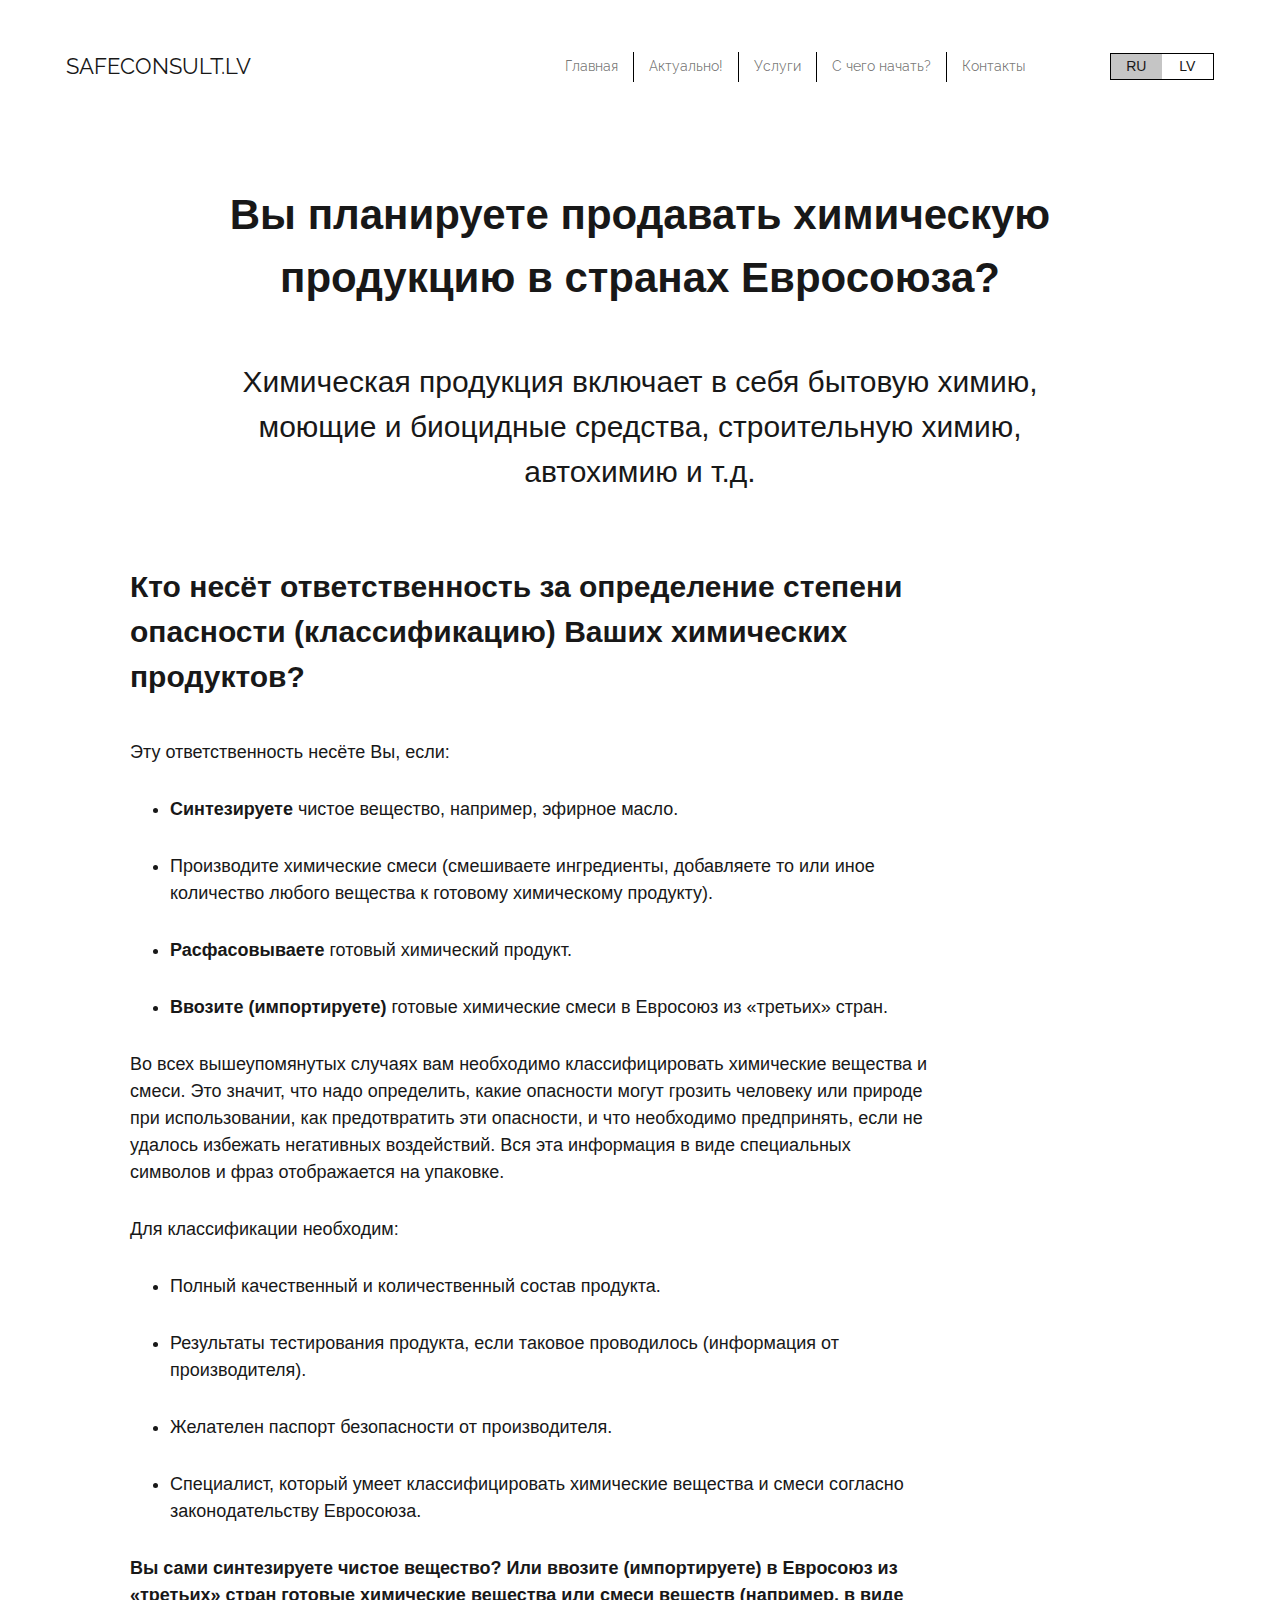
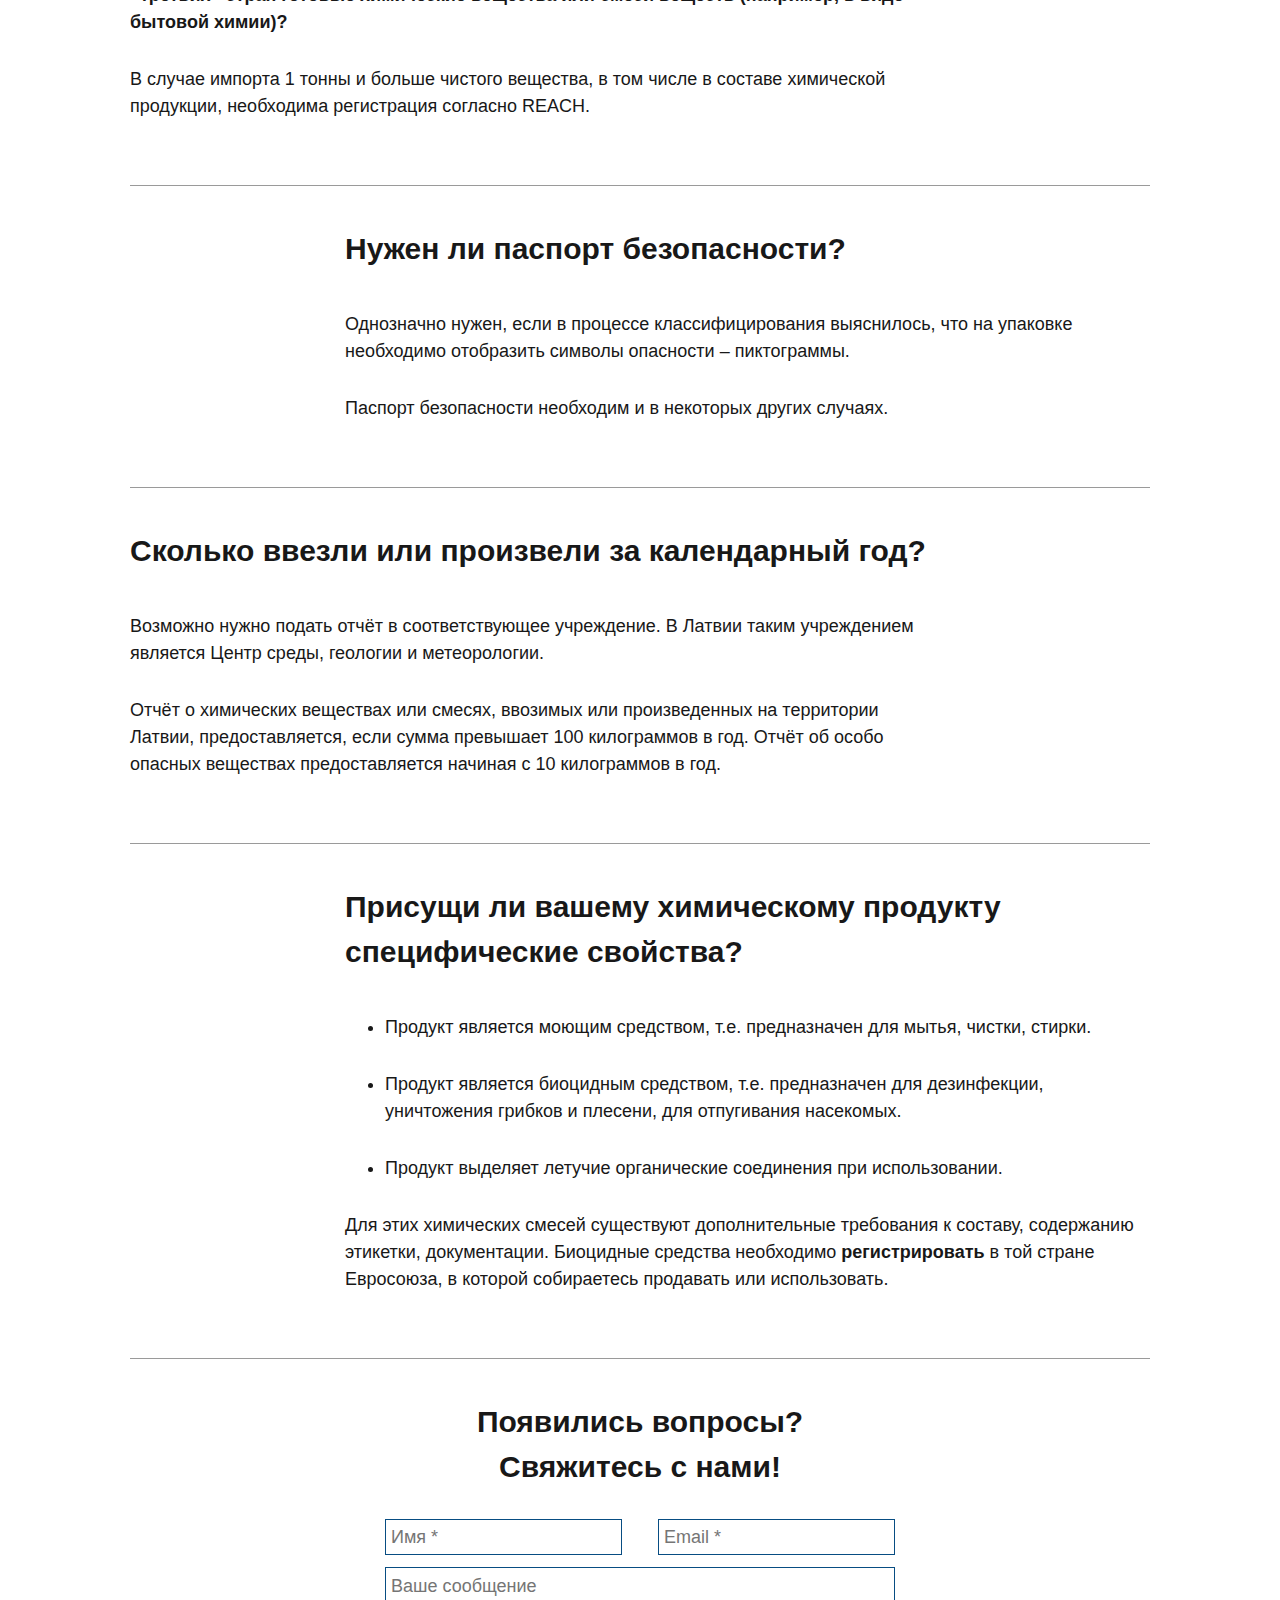
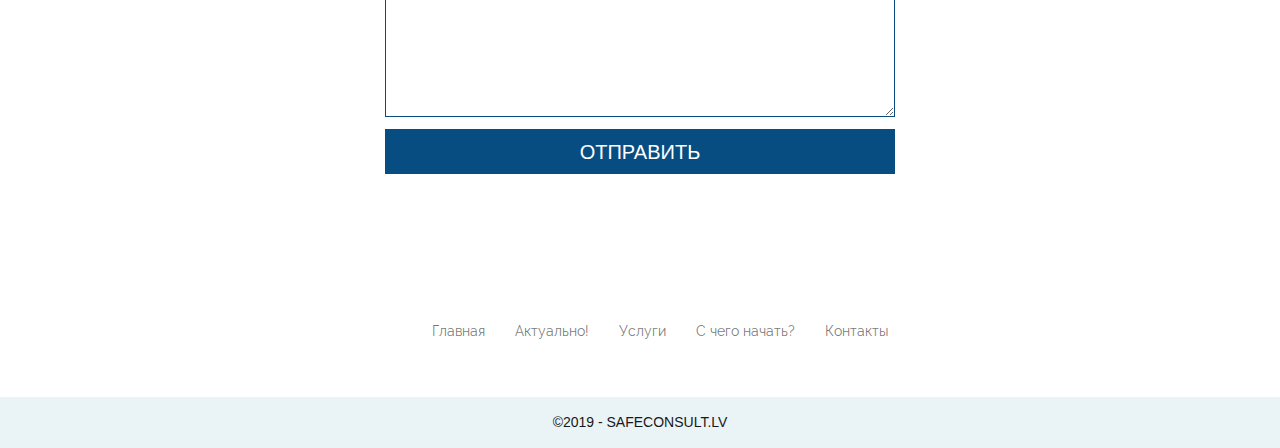
==== chem-ru.html @ 37a37902 "safeconsalt" ====
<!DOCTYPE html>
<html lang="en">
<head>
	<meta charset="UTF-8">
	<meta name="viewport" content="width=device-width, initial-scale=1.0">
	<meta http-equiv="X-UA-Compatible" content="ie=edge">
	<title>Sefeconsult</title>
	<link href="https://fonts.googleapis.com/css?family=Raleway:300,400,500,600,700&display=swap" rel="stylesheet">
<link rel="stylesheet" href="css/libs.min.css">
	<link rel="stylesheet" href="css/style.min.css">
</head>
<body>

<!-- -----------start header------------ -->
<header class="header">
	<div class="container-fluid">
		<div class="logo">
			<a href="main-RU.html">SAFECONSULT.LV</a>
		</div>
<div class="btn__menu">
	<div class="btn-row"></div>
	<div class="btn-row"></div>
	<div class="btn-row"></div>
</div>
		<div class="header__menu-wrapper">
			<nav class="menu" id="menu">
				<ul>
					<li>
						<a href="main-RU.html">Главная</a>
					</li>
					<li>
						<a href="info-ru.html">Актуально!</a>
					</li>
					<li>
						<a href="main-RU.html#services">Услуги</a>
					</li>
					<li class="sub-menu-item">
						<a>С чего начать?</a>
						<div class="sub-menu">
							<a href="cosmetics-ru.html">Косметическая продукция</a>
							<a href="chem-ru.html">Химическая продукция</a>
						</div>
					</li>
					<li>
						<a href="main-ru.html#contact">Контакты</a>
					</li>
				</ul>
			</nav>
			<div class="header__leng-switch">
				<div class="tabs">
					<div class="tab active">
						<a href="main-RU.html">
						<img src="img/russia.svg" alt="">
						<span>RU</span>


					</a>
				</div>
					<div class="tab">
						<a href="index.html">
							<img src="img/latvia.svg" alt="">
							<span>LV</span>
						
					</a>
				</div>
				</div>
			</div>
		</div>
	</div>
</header>
<!-- -----------end header------------ -->

<!-------------start info section------------- -->
<section class="cosmetics cosmetics--chem">
	<div class="wrapper">
	<h1>
		Вы планируете продавать химическую продукцию в странах Евросоюза?
	</h1>
	<div class="cosmetics__sub-title">	
	Химическая продукция включает в себя бытовую химию, моющие и биоцидные средства, строительную химию, автохимию и т.д.</div>
	<div class="cosmetics__item">
		<div class="cosmetics__item-content">
			<div class="cosmetics__item-title">
			Кто несёт ответственность за определение степени опасности (классификацию) Ваших химических продуктов?
		</div>
		<p>
			Эту ответственность несёте Вы, если:
		</p>
		<ul>
			<li><span>Синтезируете</span> чистое вещество, например, эфирное масло.</li>
			<li>Производите химические смеси (смешиваете ингредиенты, добавляете то или иное количество любого вещества к готовому химическому продукту).</li>
			<li><span>Расфасовываете</span> готовый химический продукт.</li>
			<li><span>Ввозите (импортируете)</span> готовые химические смеси в Евросоюз из «третьих» стран.</li>
		</ul>
		<p>	Во всех вышеупомянутых случаях вам необходимо классифицировать химические вещества и смеси. Это значит, что надо определить, какие опасности могут грозить человеку или природе при использовании, как предотвратить эти опасности, и что необходимо предпринять, если не удалось избежать негативных воздействий. Вся эта информация в виде специальных символов и фраз отображается на упаковке.</p>
		<p>Для классификации необходим:</p>
		<ul>
			<li>Полный качественный и количественный состав продукта.
</li>
			<li>Результаты тестирования продукта, если таковое проводилось (информация от производителя).
</li>
			<li>Желателен паспорт безопасности от производителя.</li>
			<li>Специалист, который умеет классифицировать химические вещества и смеси согласно законодательству Евросоюза.</li>
		</ul>
		<p>	<span>
		Вы сами синтезируете чистое вещество? Или ввозите (импортируете) в Евросоюз из «третьих» стран готовые химические вещества или смеси веществ (например, в виде бытовой химии)? 	
		</span></p>
		<p>В случае импорта 1 тонны и больше чистого вещества, в том числе в составе химической продукции, необходима регистрация согласно REACH.​</p>
		</div>
		<div class="cosmetics__img-wrapper">
			
		</div>
		
		
		
	</div>

	<div class="cosmetics__item">
		<div class="cosmetics__img-wrapper"></div>
		<div class="cosmetics__item-wrapper">
			<div class="cosmetics__item-title">
				Нужен ли паспорт безопасности?
			</div>
			<p>
				Однозначно нужен, если в процессе классифицирования выяснилось, что на упаковке необходимо отобразить символы опасности – пиктограммы.

 



​
			</p>
			<p>
				Паспорт безопасности необходим и в некоторых других случаях.
			</p>
			
		</div>
	</div>

	<div class="cosmetics__item">
			<div class="cosmetics__item-wrapper">
			<div class="cosmetics__item-title">
				Сколько ввезли или произвели за календарный год?
			</div>
			<p>	Возможно нужно подать отчёт в соответствующее учреждение. В Латвии таким учреждением является Центр среды, геологии и метеорологии.

 

</p>
			<p>Отчёт о химических веществах или смесях, ввозимых или произведенных на территории Латвии, предоставляется, если сумма превышает 100 килограммов в год. Отчёт об особо опасных веществах предоставляется начиная с 10 килограммов в год.</p>
		</div>
		<div class="cosmetics__img-wrapper"></div>
	</div>

	<div class="cosmetics__item">
		<div class="cosmetics__img-wrapper"></div>
		<div class="cosmetics__item-wrapper">
			<div class="cosmetics__item-title">
				Присущи ли вашему химическому продукту специфические свойства?
			</div>
			<ul>
				<li>
					Продукт является моющим средством, т.е. предназначен для мытья, чистки, стирки.

 



 


				</li>
				<li>Продукт является биоцидным средством, т.е. предназначен для дезинфекции, уничтожения грибков и плесени, для отпугивания насекомых.
					
				</li>
				<li>
					Продукт выделяет летучие органические соединения при использовании.
				</li>
				
			</ul>
			<p>
				Для этих химических смесей существуют дополнительные требования к составу, содержанию этикетки, документации. Биоцидные средства необходимо <span>регистрировать</span>  в той стране Евросоюза, в которой собираетесь продавать или использовать.
 


			</p>
			
		</div>
	</div>


	
</section>
<!-------------end info section------------- -->



<!----------------------start contact---------------------->
<section class="contact contact--info" id="contact">

	<div class="wrapper">
		<div class="contact__form">
			<div class="contact--info__title">
				Появились вопросы? 
Свяжитесь с нами!
			</div>
			<form action="">
				<div class="form__row">
					<input type="text" placeholder="Имя *">
					<input type="text" placeholder="Email *">
				</div>
				<textarea name="" id="" cols="30" rows="10" placeholder="Ваше сообщение"></textarea>
				<input type="submit" value="ОТПРАВИТЬ"> 
			</form>
		</div>
	</div>
</section>
<!----------------------end contact---------------------->



<!-- ------------------------start footer-------------------------------- -->
<footer class="footer">
	<nav class="menu">
				<ul>
					<li>
						<a href="main-RU.html">Главная</a>
					</li>
					<li>
						<a href="info-ru.html">Актуально!</a>
					</li>
					<li>
						<a href="main-RU.html#services">Услуги</a>
					</li>
					<li>
						<a>С чего начать?</a>
						<div class="sub-menu">
							<a href="cosmetics.html">Косметическая продукция</a>
							<a href="chem.html">Химическая продукция</a>
						</div>
						
					</li>
					<li>
						<a href="main-RU.html#contact">Контакты</a>
					</li>
				</ul>
			</nav>
</footer>
<!------------------------end footer-------------------------------- -->

<div class="copy">
	©2019 - SAFECONSULT.LV
</div>

	<script src="https://ajax.googleapis.com/ajax/libs/jquery/3.4.1/jquery.min.js"></script>
	<script src="js/libs.min.js"></script>
	<script src="js/main.js"></script>
</body>
</html>
---- css/libs.min.css ----
/*!
 * Bootstrap Grid v4.1.3 (https://getbootstrap.com/)
 * Copyright 2011-2018 The Bootstrap Authors
 * Copyright 2011-2018 Twitter, Inc.
 * Licensed under MIT (https://github.com/twbs/bootstrap/blob/master/LICENSE)
 */@-ms-viewport{width:device-width}html{-webkit-box-sizing:border-box;box-sizing:border-box;-ms-overflow-style:scrollbar}*,*::before,*::after{-webkit-box-sizing:inherit;box-sizing:inherit}.container{width:100%;padding-right:15px;padding-left:15px;margin-right:auto;margin-left:auto}@media (min-width: 576px){.container{max-width:540px}}@media (min-width: 768px){.container{max-width:720px}}@media (min-width: 992px){.container{max-width:960px}}@media (min-width: 1200px){.container{max-width:1140px}}.container-fluid{width:100%;padding-right:15px;padding-left:15px;margin-right:auto;margin-left:auto}.row{display:-ms-flexbox;display:-webkit-box;display:flex;-ms-flex-wrap:wrap;flex-wrap:wrap;margin-right:-15px;margin-left:-15px}.no-gutters{margin-right:0;margin-left:0}.no-gutters>.col,.no-gutters>[class*="col-"]{padding-right:0;padding-left:0}.col-1,.col-2,.col-3,.col-4,.col-5,.col-6,.col-7,.col-8,.col-9,.col-10,.col-11,.col-12,.col,.col-auto,.col-sm-1,.col-sm-2,.col-sm-3,.col-sm-4,.col-sm-5,.col-sm-6,.col-sm-7,.col-sm-8,.col-sm-9,.col-sm-10,.col-sm-11,.col-sm-12,.col-sm,.col-sm-auto,.col-md-1,.col-md-2,.col-md-3,.col-md-4,.col-md-5,.col-md-6,.col-md-7,.col-md-8,.col-md-9,.col-md-10,.col-md-11,.col-md-12,.col-md,.col-md-auto,.col-lg-1,.col-lg-2,.col-lg-3,.col-lg-4,.col-lg-5,.col-lg-6,.col-lg-7,.col-lg-8,.col-lg-9,.col-lg-10,.col-lg-11,.col-lg-12,.col-lg,.col-lg-auto,.col-xl-1,.col-xl-2,.col-xl-3,.col-xl-4,.col-xl-5,.col-xl-6,.col-xl-7,.col-xl-8,.col-xl-9,.col-xl-10,.col-xl-11,.col-xl-12,.col-xl,.col-xl-auto{position:relative;width:100%;min-height:1px;padding-right:15px;padding-left:15px}.col{-ms-flex-preferred-size:0;flex-basis:0;-ms-flex-positive:1;-webkit-box-flex:1;flex-grow:1;max-width:100%}.col-auto{-ms-flex:0 0 auto;-webkit-box-flex:0;flex:0 0 auto;width:auto;max-width:none}.col-1{-ms-flex:0 0 8.333333%;-webkit-box-flex:0;flex:0 0 8.333333%;max-width:8.333333%}.col-2{-ms-flex:0 0 16.666667%;-webkit-box-flex:0;flex:0 0 16.666667%;max-width:16.666667%}.col-3{-ms-flex:0 0 25%;-webkit-box-flex:0;flex:0 0 25%;max-width:25%}.col-4{-ms-flex:0 0 33.333333%;-webkit-box-flex:0;flex:0 0 33.333333%;max-width:33.333333%}.col-5{-ms-flex:0 0 41.666667%;-webkit-box-flex:0;flex:0 0 41.666667%;max-width:41.666667%}.col-6{-ms-flex:0 0 50%;-webkit-box-flex:0;flex:0 0 50%;max-width:50%}.col-7{-ms-flex:0 0 58.333333%;-webkit-box-flex:0;flex:0 0 58.333333%;max-width:58.333333%}.col-8{-ms-flex:0 0 66.666667%;-webkit-box-flex:0;flex:0 0 66.666667%;max-width:66.666667%}.col-9{-ms-flex:0 0 75%;-webkit-box-flex:0;flex:0 0 75%;max-width:75%}.col-10{-ms-flex:0 0 83.333333%;-webkit-box-flex:0;flex:0 0 83.333333%;max-width:83.333333%}.col-11{-ms-flex:0 0 91.666667%;-webkit-box-flex:0;flex:0 0 91.666667%;max-width:91.666667%}.col-12{-ms-flex:0 0 100%;-webkit-box-flex:0;flex:0 0 100%;max-width:100%}.order-first{-ms-flex-order:-1;-webkit-box-ordinal-group:0;order:-1}.order-last{-ms-flex-order:13;-webkit-box-ordinal-group:14;order:13}.order-0{-ms-flex-order:0;-webkit-box-ordinal-group:1;order:0}.order-1{-ms-flex-order:1;-webkit-box-ordinal-group:2;order:1}.order-2{-ms-flex-order:2;-webkit-box-ordinal-group:3;order:2}.order-3{-ms-flex-order:3;-webkit-box-ordinal-group:4;order:3}.order-4{-ms-flex-order:4;-webkit-box-ordinal-group:5;order:4}.order-5{-ms-flex-order:5;-webkit-box-ordinal-group:6;order:5}.order-6{-ms-flex-order:6;-webkit-box-ordinal-group:7;order:6}.order-7{-ms-flex-order:7;-webkit-box-ordinal-group:8;order:7}.order-8{-ms-flex-order:8;-webkit-box-ordinal-group:9;order:8}.order-9{-ms-flex-order:9;-webkit-box-ordinal-group:10;order:9}.order-10{-ms-flex-order:10;-webkit-box-ordinal-group:11;order:10}.order-11{-ms-flex-order:11;-webkit-box-ordinal-group:12;order:11}.order-12{-ms-flex-order:12;-webkit-box-ordinal-group:13;order:12}.offset-1{margin-left:8.333333%}.offset-2{margin-left:16.666667%}.offset-3{margin-left:25%}.offset-4{margin-left:33.333333%}.offset-5{margin-left:41.666667%}.offset-6{margin-left:50%}.offset-7{margin-left:58.333333%}.offset-8{margin-left:66.666667%}.offset-9{margin-left:75%}.offset-10{margin-left:83.333333%}.offset-11{margin-left:91.666667%}@media (min-width: 576px){.col-sm{-ms-flex-preferred-size:0;flex-basis:0;-ms-flex-positive:1;-webkit-box-flex:1;flex-grow:1;max-width:100%}.col-sm-auto{-ms-flex:0 0 auto;-webkit-box-flex:0;flex:0 0 auto;width:auto;max-width:none}.col-sm-1{-ms-flex:0 0 8.333333%;-webkit-box-flex:0;flex:0 0 8.333333%;max-width:8.333333%}.col-sm-2{-ms-flex:0 0 16.666667%;-webkit-box-flex:0;flex:0 0 16.666667%;max-width:16.666667%}.col-sm-3{-ms-flex:0 0 25%;-webkit-box-flex:0;flex:0 0 25%;max-width:25%}.col-sm-4{-ms-flex:0 0 33.333333%;-webkit-box-flex:0;flex:0 0 33.333333%;max-width:33.333333%}.col-sm-5{-ms-flex:0 0 41.666667%;-webkit-box-flex:0;flex:0 0 41.666667%;max-width:41.666667%}.col-sm-6{-ms-flex:0 0 50%;-webkit-box-flex:0;flex:0 0 50%;max-width:50%}.col-sm-7{-ms-flex:0 0 58.333333%;-webkit-box-flex:0;flex:0 0 58.333333%;max-width:58.333333%}.col-sm-8{-ms-flex:0 0 66.666667%;-webkit-box-flex:0;flex:0 0 66.666667%;max-width:66.666667%}.col-sm-9{-ms-flex:0 0 75%;-webkit-box-flex:0;flex:0 0 75%;max-width:75%}.col-sm-10{-ms-flex:0 0 83.333333%;-webkit-box-flex:0;flex:0 0 83.333333%;max-width:83.333333%}.col-sm-11{-ms-flex:0 0 91.666667%;-webkit-box-flex:0;flex:0 0 91.666667%;max-width:91.666667%}.col-sm-12{-ms-flex:0 0 100%;-webkit-box-flex:0;flex:0 0 100%;max-width:100%}.order-sm-first{-ms-flex-order:-1;-webkit-box-ordinal-group:0;order:-1}.order-sm-last{-ms-flex-order:13;-webkit-box-ordinal-group:14;order:13}.order-sm-0{-ms-flex-order:0;-webkit-box-ordinal-group:1;order:0}.order-sm-1{-ms-flex-order:1;-webkit-box-ordinal-group:2;order:1}.order-sm-2{-ms-flex-order:2;-webkit-box-ordinal-group:3;order:2}.order-sm-3{-ms-flex-order:3;-webkit-box-ordinal-group:4;order:3}.order-sm-4{-ms-flex-order:4;-webkit-box-ordinal-group:5;order:4}.order-sm-5{-ms-flex-order:5;-webkit-box-ordinal-group:6;order:5}.order-sm-6{-ms-flex-order:6;-webkit-box-ordinal-group:7;order:6}.order-sm-7{-ms-flex-order:7;-webkit-box-ordinal-group:8;order:7}.order-sm-8{-ms-flex-order:8;-webkit-box-ordinal-group:9;order:8}.order-sm-9{-ms-flex-order:9;-webkit-box-ordinal-group:10;order:9}.order-sm-10{-ms-flex-order:10;-webkit-box-ordinal-group:11;order:10}.order-sm-11{-ms-flex-order:11;-webkit-box-ordinal-group:12;order:11}.order-sm-12{-ms-flex-order:12;-webkit-box-ordinal-group:13;order:12}.offset-sm-0{margin-left:0}.offset-sm-1{margin-left:8.333333%}.offset-sm-2{margin-left:16.666667%}.offset-sm-3{margin-left:25%}.offset-sm-4{margin-left:33.333333%}.offset-sm-5{margin-left:41.666667%}.offset-sm-6{margin-left:50%}.offset-sm-7{margin-left:58.333333%}.offset-sm-8{margin-left:66.666667%}.offset-sm-9{margin-left:75%}.offset-sm-10{margin-left:83.333333%}.offset-sm-11{margin-left:91.666667%}}@media (min-width: 768px){.col-md{-ms-flex-preferred-size:0;flex-basis:0;-ms-flex-positive:1;-webkit-box-flex:1;flex-grow:1;max-width:100%}.col-md-auto{-ms-flex:0 0 auto;-webkit-box-flex:0;flex:0 0 auto;width:auto;max-width:none}.col-md-1{-ms-flex:0 0 8.333333%;-webkit-box-flex:0;flex:0 0 8.333333%;max-width:8.333333%}.col-md-2{-ms-flex:0 0 16.666667%;-webkit-box-flex:0;flex:0 0 16.666667%;max-width:16.666667%}.col-md-3{-ms-flex:0 0 25%;-webkit-box-flex:0;flex:0 0 25%;max-width:25%}.col-md-4{-ms-flex:0 0 33.333333%;-webkit-box-flex:0;flex:0 0 33.333333%;max-width:33.333333%}.col-md-5{-ms-flex:0 0 41.666667%;-webkit-box-flex:0;flex:0 0 41.666667%;max-width:41.666667%}.col-md-6{-ms-flex:0 0 50%;-webkit-box-flex:0;flex:0 0 50%;max-width:50%}.col-md-7{-ms-flex:0 0 58.333333%;-webkit-box-flex:0;flex:0 0 58.333333%;max-width:58.333333%}.col-md-8{-ms-flex:0 0 66.666667%;-webkit-box-flex:0;flex:0 0 66.666667%;max-width:66.666667%}.col-md-9{-ms-flex:0 0 75%;-webkit-box-flex:0;flex:0 0 75%;max-width:75%}.col-md-10{-ms-flex:0 0 83.333333%;-webkit-box-flex:0;flex:0 0 83.333333%;max-width:83.333333%}.col-md-11{-ms-flex:0 0 91.666667%;-webkit-box-flex:0;flex:0 0 91.666667%;max-width:91.666667%}.col-md-12{-ms-flex:0 0 100%;-webkit-box-flex:0;flex:0 0 100%;max-width:100%}.order-md-first{-ms-flex-order:-1;-webkit-box-ordinal-group:0;order:-1}.order-md-last{-ms-flex-order:13;-webkit-box-ordinal-group:14;order:13}.order-md-0{-ms-flex-order:0;-webkit-box-ordinal-group:1;order:0}.order-md-1{-ms-flex-order:1;-webkit-box-ordinal-group:2;order:1}.order-md-2{-ms-flex-order:2;-webkit-box-ordinal-group:3;order:2}.order-md-3{-ms-flex-order:3;-webkit-box-ordinal-group:4;order:3}.order-md-4{-ms-flex-order:4;-webkit-box-ordinal-group:5;order:4}.order-md-5{-ms-flex-order:5;-webkit-box-ordinal-group:6;order:5}.order-md-6{-ms-flex-order:6;-webkit-box-ordinal-group:7;order:6}.order-md-7{-ms-flex-order:7;-webkit-box-ordinal-group:8;order:7}.order-md-8{-ms-flex-order:8;-webkit-box-ordinal-group:9;order:8}.order-md-9{-ms-flex-order:9;-webkit-box-ordinal-group:10;order:9}.order-md-10{-ms-flex-order:10;-webkit-box-ordinal-group:11;order:10}.order-md-11{-ms-flex-order:11;-webkit-box-ordinal-group:12;order:11}.order-md-12{-ms-flex-order:12;-webkit-box-ordinal-group:13;order:12}.offset-md-0{margin-left:0}.offset-md-1{margin-left:8.333333%}.offset-md-2{margin-left:16.666667%}.offset-md-3{margin-left:25%}.offset-md-4{margin-left:33.333333%}.offset-md-5{margin-left:41.666667%}.offset-md-6{margin-left:50%}.offset-md-7{margin-left:58.333333%}.offset-md-8{margin-left:66.666667%}.offset-md-9{margin-left:75%}.offset-md-10{margin-left:83.333333%}.offset-md-11{margin-left:91.666667%}}@media (min-width: 992px){.col-lg{-ms-flex-preferred-size:0;flex-basis:0;-ms-flex-positive:1;-webkit-box-flex:1;flex-grow:1;max-width:100%}.col-lg-auto{-ms-flex:0 0 auto;-webkit-box-flex:0;flex:0 0 auto;width:auto;max-width:none}.col-lg-1{-ms-flex:0 0 8.333333%;-webkit-box-flex:0;flex:0 0 8.333333%;max-width:8.333333%}.col-lg-2{-ms-flex:0 0 16.666667%;-webkit-box-flex:0;flex:0 0 16.666667%;max-width:16.666667%}.col-lg-3{-ms-flex:0 0 25%;-webkit-box-flex:0;flex:0 0 25%;max-width:25%}.col-lg-4{-ms-flex:0 0 33.333333%;-webkit-box-flex:0;flex:0 0 33.333333%;max-width:33.333333%}.col-lg-5{-ms-flex:0 0 41.666667%;-webkit-box-flex:0;flex:0 0 41.666667%;max-width:41.666667%}.col-lg-6{-ms-flex:0 0 50%;-webkit-box-flex:0;flex:0 0 50%;max-width:50%}.col-lg-7{-ms-flex:0 0 58.333333%;-webkit-box-flex:0;flex:0 0 58.333333%;max-width:58.333333%}.col-lg-8{-ms-flex:0 0 66.666667%;-webkit-box-flex:0;flex:0 0 66.666667%;max-width:66.666667%}.col-lg-9{-ms-flex:0 0 75%;-webkit-box-flex:0;flex:0 0 75%;max-width:75%}.col-lg-10{-ms-flex:0 0 83.333333%;-webkit-box-flex:0;flex:0 0 83.333333%;max-width:83.333333%}.col-lg-11{-ms-flex:0 0 91.666667%;-webkit-box-flex:0;flex:0 0 91.666667%;max-width:91.666667%}.col-lg-12{-ms-flex:0 0 100%;-webkit-box-flex:0;flex:0 0 100%;max-width:100%}.order-lg-first{-ms-flex-order:-1;-webkit-box-ordinal-group:0;order:-1}.order-lg-last{-ms-flex-order:13;-webkit-box-ordinal-group:14;order:13}.order-lg-0{-ms-flex-order:0;-webkit-box-ordinal-group:1;order:0}.order-lg-1{-ms-flex-order:1;-webkit-box-ordinal-group:2;order:1}.order-lg-2{-ms-flex-order:2;-webkit-box-ordinal-group:3;order:2}.order-lg-3{-ms-flex-order:3;-webkit-box-ordinal-group:4;order:3}.order-lg-4{-ms-flex-order:4;-webkit-box-ordinal-group:5;order:4}.order-lg-5{-ms-flex-order:5;-webkit-box-ordinal-group:6;order:5}.order-lg-6{-ms-flex-order:6;-webkit-box-ordinal-group:7;order:6}.order-lg-7{-ms-flex-order:7;-webkit-box-ordinal-group:8;order:7}.order-lg-8{-ms-flex-order:8;-webkit-box-ordinal-group:9;order:8}.order-lg-9{-ms-flex-order:9;-webkit-box-ordinal-group:10;order:9}.order-lg-10{-ms-flex-order:10;-webkit-box-ordinal-group:11;order:10}.order-lg-11{-ms-flex-order:11;-webkit-box-ordinal-group:12;order:11}.order-lg-12{-ms-flex-order:12;-webkit-box-ordinal-group:13;order:12}.offset-lg-0{margin-left:0}.offset-lg-1{margin-left:8.333333%}.offset-lg-2{margin-left:16.666667%}.offset-lg-3{margin-left:25%}.offset-lg-4{margin-left:33.333333%}.offset-lg-5{margin-left:41.666667%}.offset-lg-6{margin-left:50%}.offset-lg-7{margin-left:58.333333%}.offset-lg-8{margin-left:66.666667%}.offset-lg-9{margin-left:75%}.offset-lg-10{margin-left:83.333333%}.offset-lg-11{margin-left:91.666667%}}@media (min-width: 1200px){.col-xl{-ms-flex-preferred-size:0;flex-basis:0;-ms-flex-positive:1;-webkit-box-flex:1;flex-grow:1;max-width:100%}.col-xl-auto{-ms-flex:0 0 auto;-webkit-box-flex:0;flex:0 0 auto;width:auto;max-width:none}.col-xl-1{-ms-flex:0 0 8.333333%;-webkit-box-flex:0;flex:0 0 8.333333%;max-width:8.333333%}.col-xl-2{-ms-flex:0 0 16.666667%;-webkit-box-flex:0;flex:0 0 16.666667%;max-width:16.666667%}.col-xl-3{-ms-flex:0 0 25%;-webkit-box-flex:0;flex:0 0 25%;max-width:25%}.col-xl-4{-ms-flex:0 0 33.333333%;-webkit-box-flex:0;flex:0 0 33.333333%;max-width:33.333333%}.col-xl-5{-ms-flex:0 0 41.666667%;-webkit-box-flex:0;flex:0 0 41.666667%;max-width:41.666667%}.col-xl-6{-ms-flex:0 0 50%;-webkit-box-flex:0;flex:0 0 50%;max-width:50%}.col-xl-7{-ms-flex:0 0 58.333333%;-webkit-box-flex:0;flex:0 0 58.333333%;max-width:58.333333%}.col-xl-8{-ms-flex:0 0 66.666667%;-webkit-box-flex:0;flex:0 0 66.666667%;max-width:66.666667%}.col-xl-9{-ms-flex:0 0 75%;-webkit-box-flex:0;flex:0 0 75%;max-width:75%}.col-xl-10{-ms-flex:0 0 83.333333%;-webkit-box-flex:0;flex:0 0 83.333333%;max-width:83.333333%}.col-xl-11{-ms-flex:0 0 91.666667%;-webkit-box-flex:0;flex:0 0 91.666667%;max-width:91.666667%}.col-xl-12{-ms-flex:0 0 100%;-webkit-box-flex:0;flex:0 0 100%;max-width:100%}.order-xl-first{-ms-flex-order:-1;-webkit-box-ordinal-group:0;order:-1}.order-xl-last{-ms-flex-order:13;-webkit-box-ordinal-group:14;order:13}.order-xl-0{-ms-flex-order:0;-webkit-box-ordinal-group:1;order:0}.order-xl-1{-ms-flex-order:1;-webkit-box-ordinal-group:2;order:1}.order-xl-2{-ms-flex-order:2;-webkit-box-ordinal-group:3;order:2}.order-xl-3{-ms-flex-order:3;-webkit-box-ordinal-group:4;order:3}.order-xl-4{-ms-flex-order:4;-webkit-box-ordinal-group:5;order:4}.order-xl-5{-ms-flex-order:5;-webkit-box-ordinal-group:6;order:5}.order-xl-6{-ms-flex-order:6;-webkit-box-ordinal-group:7;order:6}.order-xl-7{-ms-flex-order:7;-webkit-box-ordinal-group:8;order:7}.order-xl-8{-ms-flex-order:8;-webkit-box-ordinal-group:9;order:8}.order-xl-9{-ms-flex-order:9;-webkit-box-ordinal-group:10;order:9}.order-xl-10{-ms-flex-order:10;-webkit-box-ordinal-group:11;order:10}.order-xl-11{-ms-flex-order:11;-webkit-box-ordinal-group:12;order:11}.order-xl-12{-ms-flex-order:12;-webkit-box-ordinal-group:13;order:12}.offset-xl-0{margin-left:0}.offset-xl-1{margin-left:8.333333%}.offset-xl-2{margin-left:16.666667%}.offset-xl-3{margin-left:25%}.offset-xl-4{margin-left:33.333333%}.offset-xl-5{margin-left:41.666667%}.offset-xl-6{margin-left:50%}.offset-xl-7{margin-left:58.333333%}.offset-xl-8{margin-left:66.666667%}.offset-xl-9{margin-left:75%}.offset-xl-10{margin-left:83.333333%}.offset-xl-11{margin-left:91.666667%}}.d-none{display:none !important}.d-inline{display:inline !important}.d-inline-block{display:inline-block !important}.d-block{display:block !important}.d-table{display:table !important}.d-table-row{display:table-row !important}.d-table-cell{display:table-cell !important}.d-flex{display:-ms-flexbox !important;display:-webkit-box !important;display:flex !important}.d-inline-flex{display:-ms-inline-flexbox !important;display:-webkit-inline-box !important;display:inline-flex !important}@media (min-width: 576px){.d-sm-none{display:none !important}.d-sm-inline{display:inline !important}.d-sm-inline-block{display:inline-block !important}.d-sm-block{display:block !important}.d-sm-table{display:table !important}.d-sm-table-row{display:table-row !important}.d-sm-table-cell{display:table-cell !important}.d-sm-flex{display:-ms-flexbox !important;display:-webkit-box !important;display:flex !important}.d-sm-inline-flex{display:-ms-inline-flexbox !important;display:-webkit-inline-box !important;display:inline-flex !important}}@media (min-width: 768px){.d-md-none{display:none !important}.d-md-inline{display:inline !important}.d-md-inline-block{display:inline-block !important}.d-md-block{display:block !important}.d-md-table{display:table !important}.d-md-table-row{display:table-row !important}.d-md-table-cell{display:table-cell !important}.d-md-flex{display:-ms-flexbox !important;display:-webkit-box !important;display:flex !important}.d-md-inline-flex{display:-ms-inline-flexbox !important;display:-webkit-inline-box !important;display:inline-flex !important}}@media (min-width: 992px){.d-lg-none{display:none !important}.d-lg-inline{display:inline !important}.d-lg-inline-block{display:inline-block !important}.d-lg-block{display:block !important}.d-lg-table{display:table !important}.d-lg-table-row{display:table-row !important}.d-lg-table-cell{display:table-cell !important}.d-lg-flex{display:-ms-flexbox !important;display:-webkit-box !important;display:flex !important}.d-lg-inline-flex{display:-ms-inline-flexbox !important;display:-webkit-inline-box !important;display:inline-flex !important}}@media (min-width: 1200px){.d-xl-none{display:none !important}.d-xl-inline{display:inline !important}.d-xl-inline-block{display:inline-block !important}.d-xl-block{display:block !important}.d-xl-table{display:table !important}.d-xl-table-row{display:table-row !important}.d-xl-table-cell{display:table-cell !important}.d-xl-flex{display:-ms-flexbox !important;display:-webkit-box !important;display:flex !important}.d-xl-inline-flex{display:-ms-inline-flexbox !important;display:-webkit-inline-box !important;display:inline-flex !important}}@media print{.d-print-none{display:none !important}.d-print-inline{display:inline !important}.d-print-inline-block{display:inline-block !important}.d-print-block{display:block !important}.d-print-table{display:table !important}.d-print-table-row{display:table-row !important}.d-print-table-cell{display:table-cell !important}.d-print-flex{display:-ms-flexbox !important;display:-webkit-box !important;display:flex !important}.d-print-inline-flex{display:-ms-inline-flexbox !important;display:-webkit-inline-box !important;display:inline-flex !important}}.flex-row{-ms-flex-direction:row !important;-webkit-box-orient:horizontal !important;-webkit-box-direction:normal !important;flex-direction:row !important}.flex-column{-ms-flex-direction:column !important;-webkit-box-orient:vertical !important;-webkit-box-direction:normal !important;flex-direction:column !important}.flex-row-reverse{-ms-flex-direction:row-reverse !important;-webkit-box-orient:horizontal !important;-webkit-box-direction:reverse !important;flex-direction:row-reverse !important}.flex-column-reverse{-ms-flex-direction:column-reverse !important;-webkit-box-orient:vertical !important;-webkit-box-direction:reverse !important;flex-direction:column-reverse !important}.flex-wrap{-ms-flex-wrap:wrap !important;flex-wrap:wrap !important}.flex-nowrap{-ms-flex-wrap:nowrap !important;flex-wrap:nowrap !important}.flex-wrap-reverse{-ms-flex-wrap:wrap-reverse !important;flex-wrap:wrap-reverse !important}.flex-fill{-ms-flex:1 1 auto !important;-webkit-box-flex:1 !important;flex:1 1 auto !important}.flex-grow-0{-ms-flex-positive:0 !important;-webkit-box-flex:0 !important;flex-grow:0 !important}.flex-grow-1{-ms-flex-positive:1 !important;-webkit-box-flex:1 !important;flex-grow:1 !important}.flex-shrink-0{-ms-flex-negative:0 !important;flex-shrink:0 !important}.flex-shrink-1{-ms-flex-negative:1 !important;flex-shrink:1 !important}.justify-content-start{-ms-flex-pack:start !important;-webkit-box-pack:start !important;justify-content:flex-start !important}.justify-content-end{-ms-flex-pack:end !important;-webkit-box-pack:end !important;justify-content:flex-end !important}.justify-content-center{-ms-flex-pack:center !important;-webkit-box-pack:center !important;justify-content:center !important}.justify-content-between{-ms-flex-pack:justify !important;-webkit-box-pack:justify !important;justify-content:space-between !important}.justify-content-around{-ms-flex-pack:distribute !important;justify-content:space-around !important}.align-items-start{-ms-flex-align:start !important;-webkit-box-align:start !important;align-items:flex-start !important}.align-items-end{-ms-flex-align:end !important;-webkit-box-align:end !important;align-items:flex-end !important}.align-items-center{-ms-flex-align:center !important;-webkit-box-align:center !important;align-items:center !important}.align-items-baseline{-ms-flex-align:baseline !important;-webkit-box-align:baseline !important;align-items:baseline !important}.align-items-stretch{-ms-flex-align:stretch !important;-webkit-box-align:stretch !important;align-items:stretch !important}.align-content-start{-ms-flex-line-pack:start !important;align-content:flex-start !important}.align-content-end{-ms-flex-line-pack:end !important;align-content:flex-end !important}.align-content-center{-ms-flex-line-pack:center !important;align-content:center !important}.align-content-between{-ms-flex-line-pack:justify !important;align-content:space-between !important}.align-content-around{-ms-flex-line-pack:distribute !important;align-content:space-around !important}.align-content-stretch{-ms-flex-line-pack:stretch !important;align-content:stretch !important}.align-self-auto{-ms-flex-item-align:auto !important;align-self:auto !important}.align-self-start{-ms-flex-item-align:start !important;align-self:flex-start !important}.align-self-end{-ms-flex-item-align:end !important;align-self:flex-end !important}.align-self-center{-ms-flex-item-align:center !important;align-self:center !important}.align-self-baseline{-ms-flex-item-align:baseline !important;align-self:baseline !important}.align-self-stretch{-ms-flex-item-align:stretch !important;align-self:stretch !important}@media (min-width: 576px){.flex-sm-row{-ms-flex-direction:row !important;-webkit-box-orient:horizontal !important;-webkit-box-direction:normal !important;flex-direction:row !important}.flex-sm-column{-ms-flex-direction:column !important;-webkit-box-orient:vertical !important;-webkit-box-direction:normal !important;flex-direction:column !important}.flex-sm-row-reverse{-ms-flex-direction:row-reverse !important;-webkit-box-orient:horizontal !important;-webkit-box-direction:reverse !important;flex-direction:row-reverse !important}.flex-sm-column-reverse{-ms-flex-direction:column-reverse !important;-webkit-box-orient:vertical !important;-webkit-box-direction:reverse !important;flex-direction:column-reverse !important}.flex-sm-wrap{-ms-flex-wrap:wrap !important;flex-wrap:wrap !important}.flex-sm-nowrap{-ms-flex-wrap:nowrap !important;flex-wrap:nowrap !important}.flex-sm-wrap-reverse{-ms-flex-wrap:wrap-reverse !important;flex-wrap:wrap-reverse !important}.flex-sm-fill{-ms-flex:1 1 auto !important;-webkit-box-flex:1 !important;flex:1 1 auto !important}.flex-sm-grow-0{-ms-flex-positive:0 !important;-webkit-box-flex:0 !important;flex-grow:0 !important}.flex-sm-grow-1{-ms-flex-positive:1 !important;-webkit-box-flex:1 !important;flex-grow:1 !important}.flex-sm-shrink-0{-ms-flex-negative:0 !important;flex-shrink:0 !important}.flex-sm-shrink-1{-ms-flex-negative:1 !important;flex-shrink:1 !important}.justify-content-sm-start{-ms-flex-pack:start !important;-webkit-box-pack:start !important;justify-content:flex-start !important}.justify-content-sm-end{-ms-flex-pack:end !important;-webkit-box-pack:end !important;justify-content:flex-end !important}.justify-content-sm-center{-ms-flex-pack:center !important;-webkit-box-pack:center !important;justify-content:center !important}.justify-content-sm-between{-ms-flex-pack:justify !important;-webkit-box-pack:justify !important;justify-content:space-between !important}.justify-content-sm-around{-ms-flex-pack:distribute !important;justify-content:space-around !important}.align-items-sm-start{-ms-flex-align:start !important;-webkit-box-align:start !important;align-items:flex-start !important}.align-items-sm-end{-ms-flex-align:end !important;-webkit-box-align:end !important;align-items:flex-end !important}.align-items-sm-center{-ms-flex-align:center !important;-webkit-box-align:center !important;align-items:center !important}.align-items-sm-baseline{-ms-flex-align:baseline !important;-webkit-box-align:baseline !important;align-items:baseline !important}.align-items-sm-stretch{-ms-flex-align:stretch !important;-webkit-box-align:stretch !important;align-items:stretch !important}.align-content-sm-start{-ms-flex-line-pack:start !important;align-content:flex-start !important}.align-content-sm-end{-ms-flex-line-pack:end !important;align-content:flex-end !important}.align-content-sm-center{-ms-flex-line-pack:center !important;align-content:center !important}.align-content-sm-between{-ms-flex-line-pack:justify !important;align-content:space-between !important}.align-content-sm-around{-ms-flex-line-pack:distribute !important;align-content:space-around !important}.align-content-sm-stretch{-ms-flex-line-pack:stretch !important;align-content:stretch !important}.align-self-sm-auto{-ms-flex-item-align:auto !important;align-self:auto !important}.align-self-sm-start{-ms-flex-item-align:start !important;align-self:flex-start !important}.align-self-sm-end{-ms-flex-item-align:end !important;align-self:flex-end !important}.align-self-sm-center{-ms-flex-item-align:center !important;align-self:center !important}.align-self-sm-baseline{-ms-flex-item-align:baseline !important;align-self:baseline !important}.align-self-sm-stretch{-ms-flex-item-align:stretch !important;align-self:stretch !important}}@media (min-width: 768px){.flex-md-row{-ms-flex-direction:row !important;-webkit-box-orient:horizontal !important;-webkit-box-direction:normal !important;flex-direction:row !important}.flex-md-column{-ms-flex-direction:column !important;-webkit-box-orient:vertical !important;-webkit-box-direction:normal !important;flex-direction:column !important}.flex-md-row-reverse{-ms-flex-direction:row-reverse !important;-webkit-box-orient:horizontal !important;-webkit-box-direction:reverse !important;flex-direction:row-reverse !important}.flex-md-column-reverse{-ms-flex-direction:column-reverse !important;-webkit-box-orient:vertical !important;-webkit-box-direction:reverse !important;flex-direction:column-reverse !important}.flex-md-wrap{-ms-flex-wrap:wrap !important;flex-wrap:wrap !important}.flex-md-nowrap{-ms-flex-wrap:nowrap !important;flex-wrap:nowrap !important}.flex-md-wrap-reverse{-ms-flex-wrap:wrap-reverse !important;flex-wrap:wrap-reverse !important}.flex-md-fill{-ms-flex:1 1 auto !important;-webkit-box-flex:1 !important;flex:1 1 auto !important}.flex-md-grow-0{-ms-flex-positive:0 !important;-webkit-box-flex:0 !important;flex-grow:0 !important}.flex-md-grow-1{-ms-flex-positive:1 !important;-webkit-box-flex:1 !important;flex-grow:1 !important}.flex-md-shrink-0{-ms-flex-negative:0 !important;flex-shrink:0 !important}.flex-md-shrink-1{-ms-flex-negative:1 !important;flex-shrink:1 !important}.justify-content-md-start{-ms-flex-pack:start !important;-webkit-box-pack:start !important;justify-content:flex-start !important}.justify-content-md-end{-ms-flex-pack:end !important;-webkit-box-pack:end !important;justify-content:flex-end !important}.justify-content-md-center{-ms-flex-pack:center !important;-webkit-box-pack:center !important;justify-content:center !important}.justify-content-md-between{-ms-flex-pack:justify !important;-webkit-box-pack:justify !important;justify-content:space-between !important}.justify-content-md-around{-ms-flex-pack:distribute !important;justify-content:space-around !important}.align-items-md-start{-ms-flex-align:start !important;-webkit-box-align:start !important;align-items:flex-start !important}.align-items-md-end{-ms-flex-align:end !important;-webkit-box-align:end !important;align-items:flex-end !important}.align-items-md-center{-ms-flex-align:center !important;-webkit-box-align:center !important;align-items:center !important}.align-items-md-baseline{-ms-flex-align:baseline !important;-webkit-box-align:baseline !important;align-items:baseline !important}.align-items-md-stretch{-ms-flex-align:stretch !important;-webkit-box-align:stretch !important;align-items:stretch !important}.align-content-md-start{-ms-flex-line-pack:start !important;align-content:flex-start !important}.align-content-md-end{-ms-flex-line-pack:end !important;align-content:flex-end !important}.align-content-md-center{-ms-flex-line-pack:center !important;align-content:center !important}.align-content-md-between{-ms-flex-line-pack:justify !important;align-content:space-between !important}.align-content-md-around{-ms-flex-line-pack:distribute !important;align-content:space-around !important}.align-content-md-stretch{-ms-flex-line-pack:stretch !important;align-content:stretch !important}.align-self-md-auto{-ms-flex-item-align:auto !important;align-self:auto !important}.align-self-md-start{-ms-flex-item-align:start !important;align-self:flex-start !important}.align-self-md-end{-ms-flex-item-align:end !important;align-self:flex-end !important}.align-self-md-center{-ms-flex-item-align:center !important;align-self:center !important}.align-self-md-baseline{-ms-flex-item-align:baseline !important;align-self:baseline !important}.align-self-md-stretch{-ms-flex-item-align:stretch !important;align-self:stretch !important}}@media (min-width: 992px){.flex-lg-row{-ms-flex-direction:row !important;-webkit-box-orient:horizontal !important;-webkit-box-direction:normal !important;flex-direction:row !important}.flex-lg-column{-ms-flex-direction:column !important;-webkit-box-orient:vertical !important;-webkit-box-direction:normal !important;flex-direction:column !important}.flex-lg-row-reverse{-ms-flex-direction:row-reverse !important;-webkit-box-orient:horizontal !important;-webkit-box-direction:reverse !important;flex-direction:row-reverse !important}.flex-lg-column-reverse{-ms-flex-direction:column-reverse !important;-webkit-box-orient:vertical !important;-webkit-box-direction:reverse !important;flex-direction:column-reverse !important}.flex-lg-wrap{-ms-flex-wrap:wrap !important;flex-wrap:wrap !important}.flex-lg-nowrap{-ms-flex-wrap:nowrap !important;flex-wrap:nowrap !important}.flex-lg-wrap-reverse{-ms-flex-wrap:wrap-reverse !important;flex-wrap:wrap-reverse !important}.flex-lg-fill{-ms-flex:1 1 auto !important;-webkit-box-flex:1 !important;flex:1 1 auto !important}.flex-lg-grow-0{-ms-flex-positive:0 !important;-webkit-box-flex:0 !important;flex-grow:0 !important}.flex-lg-grow-1{-ms-flex-positive:1 !important;-webkit-box-flex:1 !important;flex-grow:1 !important}.flex-lg-shrink-0{-ms-flex-negative:0 !important;flex-shrink:0 !important}.flex-lg-shrink-1{-ms-flex-negative:1 !important;flex-shrink:1 !important}.justify-content-lg-start{-ms-flex-pack:start !important;-webkit-box-pack:start !important;justify-content:flex-start !important}.justify-content-lg-end{-ms-flex-pack:end !important;-webkit-box-pack:end !important;justify-content:flex-end !important}.justify-content-lg-center{-ms-flex-pack:center !important;-webkit-box-pack:center !important;justify-content:center !important}.justify-content-lg-between{-ms-flex-pack:justify !important;-webkit-box-pack:justify !important;justify-content:space-between !important}.justify-content-lg-around{-ms-flex-pack:distribute !important;justify-content:space-around !important}.align-items-lg-start{-ms-flex-align:start !important;-webkit-box-align:start !important;align-items:flex-start !important}.align-items-lg-end{-ms-flex-align:end !important;-webkit-box-align:end !important;align-items:flex-end !important}.align-items-lg-center{-ms-flex-align:center !important;-webkit-box-align:center !important;align-items:center !important}.align-items-lg-baseline{-ms-flex-align:baseline !important;-webkit-box-align:baseline !important;align-items:baseline !important}.align-items-lg-stretch{-ms-flex-align:stretch !important;-webkit-box-align:stretch !important;align-items:stretch !important}.align-content-lg-start{-ms-flex-line-pack:start !important;align-content:flex-start !important}.align-content-lg-end{-ms-flex-line-pack:end !important;align-content:flex-end !important}.align-content-lg-center{-ms-flex-line-pack:center !important;align-content:center !important}.align-content-lg-between{-ms-flex-line-pack:justify !important;align-content:space-between !important}.align-content-lg-around{-ms-flex-line-pack:distribute !important;align-content:space-around !important}.align-content-lg-stretch{-ms-flex-line-pack:stretch !important;align-content:stretch !important}.align-self-lg-auto{-ms-flex-item-align:auto !important;align-self:auto !important}.align-self-lg-start{-ms-flex-item-align:start !important;align-self:flex-start !important}.align-self-lg-end{-ms-flex-item-align:end !important;align-self:flex-end !important}.align-self-lg-center{-ms-flex-item-align:center !important;align-self:center !important}.align-self-lg-baseline{-ms-flex-item-align:baseline !important;align-self:baseline !important}.align-self-lg-stretch{-ms-flex-item-align:stretch !important;align-self:stretch !important}}@media (min-width: 1200px){.flex-xl-row{-ms-flex-direction:row !important;-webkit-box-orient:horizontal !important;-webkit-box-direction:normal !important;flex-direction:row !important}.flex-xl-column{-ms-flex-direction:column !important;-webkit-box-orient:vertical !important;-webkit-box-direction:normal !important;flex-direction:column !important}.flex-xl-row-reverse{-ms-flex-direction:row-reverse !important;-webkit-box-orient:horizontal !important;-webkit-box-direction:reverse !important;flex-direction:row-reverse !important}.flex-xl-column-reverse{-ms-flex-direction:column-reverse !important;-webkit-box-orient:vertical !important;-webkit-box-direction:reverse !important;flex-direction:column-reverse !important}.flex-xl-wrap{-ms-flex-wrap:wrap !important;flex-wrap:wrap !important}.flex-xl-nowrap{-ms-flex-wrap:nowrap !important;flex-wrap:nowrap !important}.flex-xl-wrap-reverse{-ms-flex-wrap:wrap-reverse !important;flex-wrap:wrap-reverse !important}.flex-xl-fill{-ms-flex:1 1 auto !important;-webkit-box-flex:1 !important;flex:1 1 auto !important}.flex-xl-grow-0{-ms-flex-positive:0 !important;-webkit-box-flex:0 !important;flex-grow:0 !important}.flex-xl-grow-1{-ms-flex-positive:1 !important;-webkit-box-flex:1 !important;flex-grow:1 !important}.flex-xl-shrink-0{-ms-flex-negative:0 !important;flex-shrink:0 !important}.flex-xl-shrink-1{-ms-flex-negative:1 !important;flex-shrink:1 !important}.justify-content-xl-start{-ms-flex-pack:start !important;-webkit-box-pack:start !important;justify-content:flex-start !important}.justify-content-xl-end{-ms-flex-pack:end !important;-webkit-box-pack:end !important;justify-content:flex-end !important}.justify-content-xl-center{-ms-flex-pack:center !important;-webkit-box-pack:center !important;justify-content:center !important}.justify-content-xl-between{-ms-flex-pack:justify !important;-webkit-box-pack:justify !important;justify-content:space-between !important}.justify-content-xl-around{-ms-flex-pack:distribute !important;justify-content:space-around !important}.align-items-xl-start{-ms-flex-align:start !important;-webkit-box-align:start !important;align-items:flex-start !important}.align-items-xl-end{-ms-flex-align:end !important;-webkit-box-align:end !important;align-items:flex-end !important}.align-items-xl-center{-ms-flex-align:center !important;-webkit-box-align:center !important;align-items:center !important}.align-items-xl-baseline{-ms-flex-align:baseline !important;-webkit-box-align:baseline !important;align-items:baseline !important}.align-items-xl-stretch{-ms-flex-align:stretch !important;-webkit-box-align:stretch !important;align-items:stretch !important}.align-content-xl-start{-ms-flex-line-pack:start !important;align-content:flex-start !important}.align-content-xl-end{-ms-flex-line-pack:end !important;align-content:flex-end !important}.align-content-xl-center{-ms-flex-line-pack:center !important;align-content:center !important}.align-content-xl-between{-ms-flex-line-pack:justify !important;align-content:space-between !important}.align-content-xl-around{-ms-flex-line-pack:distribute !important;align-content:space-around !important}.align-content-xl-stretch{-ms-flex-line-pack:stretch !important;align-content:stretch !important}.align-self-xl-auto{-ms-flex-item-align:auto !important;align-self:auto !important}.align-self-xl-start{-ms-flex-item-align:start !important;align-self:flex-start !important}.align-self-xl-end{-ms-flex-item-align:end !important;align-self:flex-end !important}.align-self-xl-center{-ms-flex-item-align:center !important;align-self:center !important}.align-self-xl-baseline{-ms-flex-item-align:baseline !important;align-self:baseline !important}.align-self-xl-stretch{-ms-flex-item-align:stretch !important;align-self:stretch !important}}/*!
 * Bootstrap Reboot v4.1.3 (https://getbootstrap.com/)
 * Copyright 2011-2018 The Bootstrap Authors
 * Copyright 2011-2018 Twitter, Inc.
 * Licensed under MIT (https://github.com/twbs/bootstrap/blob/master/LICENSE)
 * Forked from Normalize.css, licensed MIT (https://github.com/necolas/normalize.css/blob/master/LICENSE.md)
 */*,*::before,*::after{-webkit-box-sizing:border-box;box-sizing:border-box}html{font-family:sans-serif;line-height:1.15;-webkit-text-size-adjust:100%;-ms-text-size-adjust:100%;-ms-overflow-style:scrollbar;-webkit-tap-highlight-color:rgba(0,0,0,0)}@-ms-viewport{width:device-width}article,aside,figcaption,figure,footer,header,hgroup,main,nav,section{display:block}body{margin:0;font-family:-apple-system, BlinkMacSystemFont, "Segoe UI", Roboto, "Helvetica Neue", Arial, sans-serif, "Apple Color Emoji", "Segoe UI Emoji", "Segoe UI Symbol", "Noto Color Emoji";font-size:1rem;font-weight:400;line-height:1.5;color:#212529;text-align:left;background-color:#fff}[tabindex="-1"]:focus{outline:0 !important}hr{-webkit-box-sizing:content-box;box-sizing:content-box;height:0;overflow:visible}h1,h2,h3,h4,h5,h6{margin-top:0;margin-bottom:0.5rem}p{margin-top:0;margin-bottom:1rem}abbr[title],abbr[data-original-title]{text-decoration:underline;-webkit-text-decoration:underline dotted;text-decoration:underline dotted;cursor:help;border-bottom:0}address{margin-bottom:1rem;font-style:normal;line-height:inherit}ol,ul,dl{margin-top:0;margin-bottom:1rem}ol ol,ul ul,ol ul,ul ol{margin-bottom:0}dt{font-weight:700}dd{margin-bottom:.5rem;margin-left:0}blockquote{margin:0 0 1rem}dfn{font-style:italic}b,strong{font-weight:bolder}small{font-size:80%}sub,sup{position:relative;font-size:75%;line-height:0;vertical-align:baseline}sub{bottom:-.25em}sup{top:-.5em}a{color:#007bff;text-decoration:none;background-color:transparent;-webkit-text-decoration-skip:objects}a:hover{color:#0056b3;text-decoration:underline}a:not([href]):not([tabindex]){color:inherit;text-decoration:none}a:not([href]):not([tabindex]):hover,a:not([href]):not([tabindex]):focus{color:inherit;text-decoration:none}a:not([href]):not([tabindex]):focus{outline:0}pre,code,kbd,samp{font-family:SFMono-Regular, Menlo, Monaco, Consolas, "Liberation Mono", "Courier New", monospace;font-size:1em}pre{margin-top:0;margin-bottom:1rem;overflow:auto;-ms-overflow-style:scrollbar}figure{margin:0 0 1rem}img{vertical-align:middle;border-style:none}svg{overflow:hidden;vertical-align:middle}table{border-collapse:collapse}caption{padding-top:0.75rem;padding-bottom:0.75rem;color:#6c757d;text-align:left;caption-side:bottom}th{text-align:inherit}label{display:inline-block;margin-bottom:0.5rem}button{border-radius:0}button:focus{outline:1px dotted;outline:5px auto -webkit-focus-ring-color}input,button,select,optgroup,textarea{margin:0;font-family:inherit;font-size:inherit;line-height:inherit}button,input{overflow:visible}button,select{text-transform:none}button,html [type="button"],[type="reset"],[type="submit"]{-webkit-appearance:button}button::-moz-focus-inner,[type="button"]::-moz-focus-inner,[type="reset"]::-moz-focus-inner,[type="submit"]::-moz-focus-inner{padding:0;border-style:none}input[type="radio"],input[type="checkbox"]{-webkit-box-sizing:border-box;box-sizing:border-box;padding:0}input[type="date"],input[type="time"],input[type="datetime-local"],input[type="month"]{-webkit-appearance:listbox}textarea{overflow:auto;resize:vertical}fieldset{min-width:0;padding:0;margin:0;border:0}legend{display:block;width:100%;max-width:100%;padding:0;margin-bottom:.5rem;font-size:1.5rem;line-height:inherit;color:inherit;white-space:normal}progress{vertical-align:baseline}[type="number"]::-webkit-inner-spin-button,[type="number"]::-webkit-outer-spin-button{height:auto}[type="search"]{outline-offset:-2px;-webkit-appearance:none}[type="search"]::-webkit-search-cancel-button,[type="search"]::-webkit-search-decoration{-webkit-appearance:none}::-webkit-file-upload-button{font:inherit;-webkit-appearance:button}output{display:inline-block}summary{display:list-item;cursor:pointer}template{display:none}[hidden]{display:none !important}
---- css/style.min.css ----
@font-face{font-family:'Avenir LT 55 Roman';src:url("../fonts/AvenirLT-Roman.eot");src:local("Avenir LT 55 Roman"),local("AvenirLT-Roman"),url("../fonts/AvenirLT-Roman.eot?#iefix") format("embedded-opentype"),url("../fonts/AvenirLT-Roman.woff") format("woff"),url("../fonts/../fonts/AvenirLT-Roman.ttf") format("truetype");font-weight:normal;font-style:normal}@font-face{font-family:'Avenir LT 65';src:url("../fonts/AvenirLT-MediumOblique.eot");src:local("Avenir LT 65 Medium Oblique"),local("AvenirLT-MediumOblique"),url("../fonts/AvenirLT-MediumOblique.eot?#iefix") format("embedded-opentype"),url("../fonts/AvenirLT-MediumOblique.woff") format("woff"),url("../fonts/AvenirLT-MediumOblique.ttf") format("truetype");font-weight:500;font-style:italic}@font-face{font-family:'Avenir LT 55 Roman';src:url("../fonts/AvenirLT-Heavy.eot");src:local("Avenir LT 85 Heavy"),local("AvenirLT-Heavy"),url("../fonts/AvenirLT-Heavy.eot?#iefix") format("embedded-opentype"),url("../fonts/AvenirLT-Heavy.woff") format("woff"),url("../fonts/AvenirLT-Heavy.ttf") format("truetype");font-weight:bold;font-style:normal}@font-face{font-family:'Avenir LT 65';src:url("../fonts/AvenirLT-Black.eot");src:local("Avenir LT 95 Black"),local("AvenirLT-Black"),url("../fonts/AvenirLT-Black.eot?#iefix") format("embedded-opentype"),url("../fonts/AvenirLT-Black.woff") format("woff"),url("../fonts/AvenirLT-Black.ttf") format("truetype");font-weight:bold;font-style:normal}@font-face{font-family:'Avenir LT 35';src:url("../fonts/AvenirLT-LightOblique.eot");src:local("Avenir LT 35 Light Oblique"),local("AvenirLT-LightOblique"),url("../fonts/AvenirLT-LightOblique.eot?#iefix") format("embedded-opentype"),url("../fonts/AvenirLT-LightOblique.woff") format("woff"),url("../fonts/AvenirLT-LightOblique.ttf") format("truetype");font-weight:300;font-style:italic}@font-face{font-family:'Avenir LT 65';src:url("../fonts/AvenirLT-BlackOblique.eot");src:local("Avenir LT 95 Black Oblique"),local("AvenirLT-BlackOblique"),url("../fonts/AvenirLT-BlackOblique.eot?#iefix") format("embedded-opentype"),url("../fonts/AvenirLT-BlackOblique.woff") format("woff"),url("../fonts/AvenirLT-BlackOblique.ttf") format("truetype");font-weight:bold;font-style:italic}@font-face{font-family:'Avenir LT 55 Roman';src:url("../fonts/AvenirLT-HeavyOblique.eot");src:local("Avenir LT 86 Heavy Oblique"),local("AvenirLT-HeavyOblique"),url("../fonts/AvenirLT-HeavyOblique.eot?#iefix") format("embedded-opentype"),url("../fonts/AvenirLT-HeavyOblique.woff") format("woff"),url("../fonts/AvenirLT-HeavyOblique.ttf") format("truetype");font-weight:bold;font-style:italic}@font-face{font-family:'Avenir LT 65';src:url("../fonts/AvenirLT-Medium.eot");src:local("Avenir LT 65 Medium"),local("AvenirLT-Medium"),url("../fonts/AvenirLT-Medium.eot?#iefix") format("embedded-opentype"),url("../fonts/AvenirLT-Medium.woff") format("woff"),url("../fonts/AvenirLT-Medium.ttf") format("truetype");font-weight:500;font-style:normal}@font-face{font-family:'Avenir LT 35';src:url("../fonts/AvenirLT-Light.eot");src:local("Avenir LT 35 Light"),local("AvenirLT-Light"),url("../fonts/AvenirLT-Light.eot?#iefix") format("embedded-opentype"),url("../fonts/AvenirLT-Light.woff") format("woff"),url("../fonts/AvenirLT-Light.ttf") format("truetype");font-weight:300;font-style:normal}@font-face{font-family:'Avenir LT 45 Book';src:url("../fonts/AvenirLT-Book.eot");src:local("Avenir LT 45 Book"),local("AvenirLT-Book"),url("../fonts/AvenirLT-Book.eot?#iefix") format("embedded-opentype"),url("../fonts/AvenirLT-Book.woff") format("woff"),url("../fonts/AvenirLT-Book.ttf") format("truetype");font-weight:normal;font-style:normal}@font-face{font-family:'Avenir LT 55 Roman';src:url("../fonts/AvenirLT-Oblique.eot");src:local("Avenir LT 55 Oblique"),local("AvenirLT-Oblique"),url("../fonts/AvenirLT-Oblique.eot?#iefix") format("embedded-opentype"),url("../fonts/AvenirLT-Oblique.woff") format("woff"),url("../fonts/AvenirLT-Oblique.ttf") format("truetype");font-weight:normal;font-style:italic}@font-face{font-family:'Avenir LT 45 Book';src:url("../fonts/AvenirLT-BookOblique.eot");src:local("Avenir LT 45 Book Oblique"),local("AvenirLT-BookOblique"),url("../fonts/AvenirLT-BookOblique.eot?#iefix") format("embedded-opentype"),url("../fonts/AvenirLT-BookOblique.woff") format("woff"),url("../fonts/AvenirLT-BookOblique.ttf") format("truetype");font-weight:normal;font-style:italicas}body{font-family:Arial,Helvetica,sans-serif;color:#181818}a{color:inherit}a:hover{color:inherit;text-decoration:none}.wrapper{max-width:1050px;margin:0 auto;padding:0 15px}h1{font-size:42px;font-weight:800}h2{font-size:40px;text-align:center;text-transform:uppercase;font-weight:bold;line-height:1.2}h3{font-size:30px;text-transform:uppercase;font-weight:bold}input,textarea{display:block;width:100%;border:1px solid #084d82;color:#181818;margin-bottom:12px;padding:5px;font-size:18px}input{height:36px}textarea{height:150px}input[type="submit"]{background:#084D82;text-align:center;color:#fff;height:45px;font-size:20px}.header{padding-top:50px}.header .container-fluid{max-width:92%;display:-webkit-box;display:-ms-flexbox;display:flex;-webkit-box-pack:justify;-ms-flex-pack:justify;justify-content:space-between;-webkit-box-align:center;-ms-flex-align:center;align-items:center}.header ul{display:-webkit-box;display:-ms-flexbox;display:flex;list-style:none;padding-left:0;margin-bottom:0}.header__menu-wrapper{display:-webkit-box;display:-ms-flexbox;display:flex}.header__leng-switch .tabs{display:-webkit-box;display:-ms-flexbox;display:flex}.logo a{font-size:22px;font-family:"Raleway",sans-serif;font-weight:normal}.menu li{padding:0 15px;min-height:30px;display:-webkit-box;display:-ms-flexbox;display:flex;-webkit-box-pack:center;-ms-flex-pack:center;justify-content:center;-webkit-box-align:center;-ms-flex-align:center;align-items:center;border-right:1px solid #000;position:relative;color:rgba(24,24,24,0.6)}.menu li:last-child{border-right:none}.menu a{font-size:14px;font-family:"Raleway",sans-serif;color:rgba(24,24,24,0.6)}.header__leng-switch{margin-left:70px;border:1px solid #000;height:27.6px}.header__leng-switch .tabs{height:100%}.header__leng-switch .tab{width:51px;font-size:14px;text-align:center;display:-webkit-box;display:-ms-flexbox;display:flex;-webkit-box-align:center;-ms-flex-align:center;align-items:center;-webkit-box-pack:center;-ms-flex-pack:center;justify-content:center}.header__leng-switch .tab img{display:none}.header__leng-switch .tab.active{background:#C5C5C5}.header__menu-wrapper{display:-webkit-box;display:-ms-flexbox;display:flex;-webkit-box-align:center;-ms-flex-align:center;align-items:center}.header__menu-wrapper .menu{display:-webkit-box;display:-ms-flexbox;display:flex;-webkit-box-align:center;-ms-flex-align:center;align-items:center}.sub-menu{width:auto;background-color:#fff;-webkit-box-shadow:0 1px 4px rgba(0,0,0,0.6);box-shadow:0 1px 4px rgba(0,0,0,0.6);position:absolute;top:30px;right:0;min-width:188px;text-align:right;display:none}.sub-menu a{display:block;padding:5px 5px;border-bottom:1px solid #000}.sub-menu a:last-child{border-bottom:none}.menu li:hover .sub-menu{display:block}.btn__menu{display:none}.main-screen{padding-top:90px;text-align:center;padding-bottom:60px}.main-screen img{height:40px;width:40px;margin-bottom:40px}.main-screen__text{margin:0 auto;margin-top:50px;font-size:18px;max-width:695px;line-height:2;font-family:"Raleway",sans-serif;opacity:0.8}.main-screen__text:last-child{max-width:677px}.services{background:#0585b0;padding:50px;color:#fff}.services__text{font-size:20px;max-width:885px;margin:65px auto}.services__item{display:-webkit-box;display:-ms-flexbox;display:flex;-webkit-box-pack:justify;-ms-flex-pack:justify;justify-content:space-between;max-width:885px;margin:0 auto;font-size:20px;-webkit-box-align:start;-ms-flex-align:start;align-items:flex-start}.services__item img{margin-top:65px}.services__item h3{margin-bottom:45px}.services__item li{margin-bottom:25px}.services__item:last-child img{margin-right:30px}.team{background:#eaf4f6;text-align:center;padding-top:42px;padding-bottom:20px;text-align:left;font-size:18px;color:#084D82}.team h2{font-size:35px;text-align:center;margin:0 auto;margin-bottom:40px}.team p{margin-bottom:30px}.contact{padding:65px 0;text-align:center}.contact h2{font-size:35px;color:#084D82}.contact .wrapper{display:-webkit-box;display:-ms-flexbox;display:flex}.form__row{display:-webkit-box;display:-ms-flexbox;display:flex;-webkit-box-pack:justify;-ms-flex-pack:justify;justify-content:space-between}.form__row input{width:calc(50% - 18px)}.contact__text,.contact__form{width:50%}.contact__phone{font-size:30px;font-weight:bold;margin:35px auto}.contact__email{font-size:30px;font-weight:300}form{width:100%}.image-section img{width:100%;max-height:500px}iframe{width:100%;height:467px}.footer{margin-top:65px;margin-bottom:35px;display:-webkit-box;display:-ms-flexbox;display:flex;-webkit-box-pack:center;-ms-flex-pack:center;justify-content:center}.footer .menu ul{display:-webkit-box;display:-ms-flexbox;display:flex}.footer .menu li{border-right:none}.copy{text-align:center;background:#eaf4f6;font-size:14px;padding:15px}.info{text-align:center;padding-top:100px}.info__title{font-size:45px;color:#A31212;max-width:620px;margin:0 auto;font-weight:bold}.info__text{font-size:25px;max-width:600px;margin:0 auto;margin-top:50px}.info__text:last-child{max-width:810px}.info__list{text-align:left;font-size:18px}.info__list p{margin-bottom:35px}.info__list li{margin-bottom:30px}.contact--info{padding-top:0px}.contact--info .contact__form{margin:auto}.contact--info__title{font-size:30px;font-weight:800;max-width:400px;margin:0 auto;margin-bottom:30px}.info{margin-left:15px;margin-right:15px}.cosmetics{padding-top:100px}.cosmetics h1{text-align:center;margin-bottom:80px}.cosmetics__item{display:-webkit-box;display:-ms-flexbox;display:flex;-webkit-box-pack:justify;-ms-flex-pack:justify;justify-content:space-between;-webkit-box-align:start;-ms-flex-align:start;align-items:flex-start;padding-bottom:35px;border-bottom:1px solid #9a9a9a;margin-bottom:40px;max-width:100%}.cosmetics__item p{font-size:18px;margin-bottom:30px}.cosmetics__item p span{font-weight:800}.cosmetics__item li{margin-bottom:30px;font-size:18px}.cosmetics__item li span{font-weight:800}.cosmetics__item img{max-width:390px;margin-top:60px}.cosmetics__item-title{font-size:30px;font-weight:800;margin-bottom:40px}.cosmetics__img-wrapper{min-width:215px;width:auto}.cosmetics__text{max-width:625px;margin:0 auto;margin-bottom:60px}.cosmetics__item-content{max-width:880px}.cosmetics__sub-title{font-size:30px;text-align:center;max-width:850px;margin:0 auto;margin-bottom:70px}.cosmetics--chem h1{margin-bottom:50px}@media only screen and (max-width: 992px){.header__menu-wrapper{display:none}.btn__menu{display:block;z-index:999}.btn-row{background:#000;height:4px;width:20px;margin-bottom:4px;-webkit-transition:all .5s;-o-transition:all .5s;transition:all .5s}.btn__menu.active .btn-row:nth-child(2){display:none}.btn__menu.active .btn-row:first-child{-webkit-transform:rotate(45deg);-ms-transform:rotate(45deg);transform:rotate(45deg)}.btn__menu.active .btn-row:last-child{-webkit-transform:rotate(-45deg);-ms-transform:rotate(-45deg);transform:rotate(-45deg);position:relative;top:-8px}.header__menu-wrapper.active{background:#fff;display:block;position:fixed;width:100%;min-height:100vh;left:0;top:0;z-index:998}.tabs .tab{display:none}.header__leng-switch{position:fixed;bottom:0;width:100%;height:40px;display:-webkit-box;display:-ms-flexbox;display:flex;-webkit-box-pack:center;-ms-flex-pack:center;justify-content:center;-webkit-box-align:center;-ms-flex-align:center;align-items:center;background:#C5C5C5;left:0;border:none;margin-left:0}.tab.active{display:-webkit-box;display:-ms-flexbox;display:flex;position:relative}.tab.active a{display:-webkit-box;display:-ms-flexbox;display:flex;-webkit-box-align:center;-ms-flex-align:center;align-items:center}.tab.active a img{display:inline-block;width:20px;margin-right:10px}.menu ul{-webkit-box-orient:vertical;-webkit-box-direction:normal;-ms-flex-direction:column;flex-direction:column;margin:0 auto;padding-top:60px}.menu ul li{border-right:none;margin-bottom:10px}.menu ul li a{color:#181818}.menu ul li.active a{color:#084D82}.header{padding-top:15px;padding-bottom:15px;position:fixed;background:#fff;width:100%;z-index:997}.header .container-fluid{max-width:100%}.logo a{font-size:20px}h1{color:#084D82;font-size:35px}.main-screen{padding-top:74px;padding-bottom:20px}.main-screen img{margin-bottom:10px}.main-screen__text{font-size:15.5px}.main-screen__text{margin-top:25px}.main-screen__text:last-child{margin-top:10px}h2{font-size:26px}.services{padding:30px 15px}.services__item{-webkit-box-orient:vertical;-webkit-box-direction:normal;-ms-flex-direction:column;flex-direction:column;-webkit-box-align:center;-ms-flex-align:center;align-items:center}.services__text{font-size:16px}.services__text{margin:30px auto}h3{font-size:25px}.services h3{text-align:center;position:absolute;top:0}.services__item-text{-webkit-box-ordinal-group:3;-ms-flex-order:2;order:2}.services__item img{margin-top:10px}.services__item{padding-top:110px;position:relative}.services__item img{max-width:150px;margin-top:10px;margin-bottom:15px}.services__item li{font-size:17px;margin-bottom:15px}.team p{margin-bottom:20px}.contact .wrapper{-webkit-box-orient:vertical;-webkit-box-direction:normal;-ms-flex-direction:column;flex-direction:column}.contact__text,.contact__form{width:100%}.form__row{-webkit-box-orient:vertical;-webkit-box-direction:normal;-ms-flex-direction:column;flex-direction:column}.form__row input{width:100%}.team h2{font-size:26px}.contact h2{font-size:26px}.contact__phone{font-size:25px;margin:20px auto}.contact__email{font-size:22px;margin-bottom:20px}.contact{padding:30px 0}iframe{height:300px}.footer{margin-top:15px;margin-bottom:15px}.footer .menu ul{padding-top:0;padding-left:0;display:-webkit-box;display:-ms-flexbox;display:flex;-webkit-box-orient:horizontal;-webkit-box-direction:normal;-ms-flex-direction:row;flex-direction:row;-ms-flex-wrap:wrap;flex-wrap:wrap;-webkit-box-pack:center;-ms-flex-pack:center;justify-content:center}.footer .menu ul li{margin-bottom:0}.copy{font-size:12px}.header .menu li:hover .sub-menu{display:none}.header .sub-menu{display:none;position:static;-webkit-box-shadow:none;box-shadow:none;min-width:auto;text-align:center;margin-top:10px}.header .sub-menu a{font-size:13px;border-bottom:none}.header .menu li{display:-webkit-box;display:-ms-flexbox;display:flex;-webkit-box-orient:vertical;-webkit-box-direction:normal;-ms-flex-direction:column;flex-direction:column;-webkit-box-pack:start;-ms-flex-pack:start;justify-content:flex-start}.sub-menu-item{position:relative;min-width:210px}.sub-menu-item:before{content:'';position:absolute;left:0;top:10px;width:10px;height:1px;background:#000}.sub-menu-item:after{content:'';position:absolute;left:5px;top:6px;width:1px;height:10px;background:#000}.sub-menu-item.active .sub-menu{display:block !important}.sub-menu-item.active .sub-menu a{color:#000}.sub-menu-item.active:after{display:none}.info__title{font-size:31px}.info{padding-top:80px}.info__text{margin-top:25px}.info__text{font-size:16px}.info__list{margin-top:40px}.info__list p{margin-bottom:20px}.contact--info__title{font-size:20px}.contact{padding:15px 0}.contact--info__title{margin-bottom:20px}.menu li{color:#181818}.cosmetics__item{-webkit-box-orient:vertical;-webkit-box-direction:normal;-ms-flex-direction:column;flex-direction:column}.cosmetics__item-content{max-width:100%}.cosmetics__item img{max-width:100%}.cosmetics{padding-top:70px}.cosmetics h1{margin-bottom:20px;color:#181818}.cosmetics__img-wrapper{-webkit-box-ordinal-group:2;-ms-flex-order:1;order:1}.cosmetics__item-content{-webkit-box-ordinal-group:3;-ms-flex-order:2;order:2}.cosmetics__item img{margin-top:0}.cosmetics__item-title{font-size:20px;margin-bottom:10px}.cosmetics__item p{font-size:16px;margin-bottom:20px}.cosmetics__item{padding-bottom:0;margin-bottom:15px}.cosmetics__item li{font-size:16px;margin-bottom:15px}.cosmetics__sub-title{font-size:20px;margin-bottom:20px}}@media only screen and (max-width: 768px){h1{font-size:24px}}
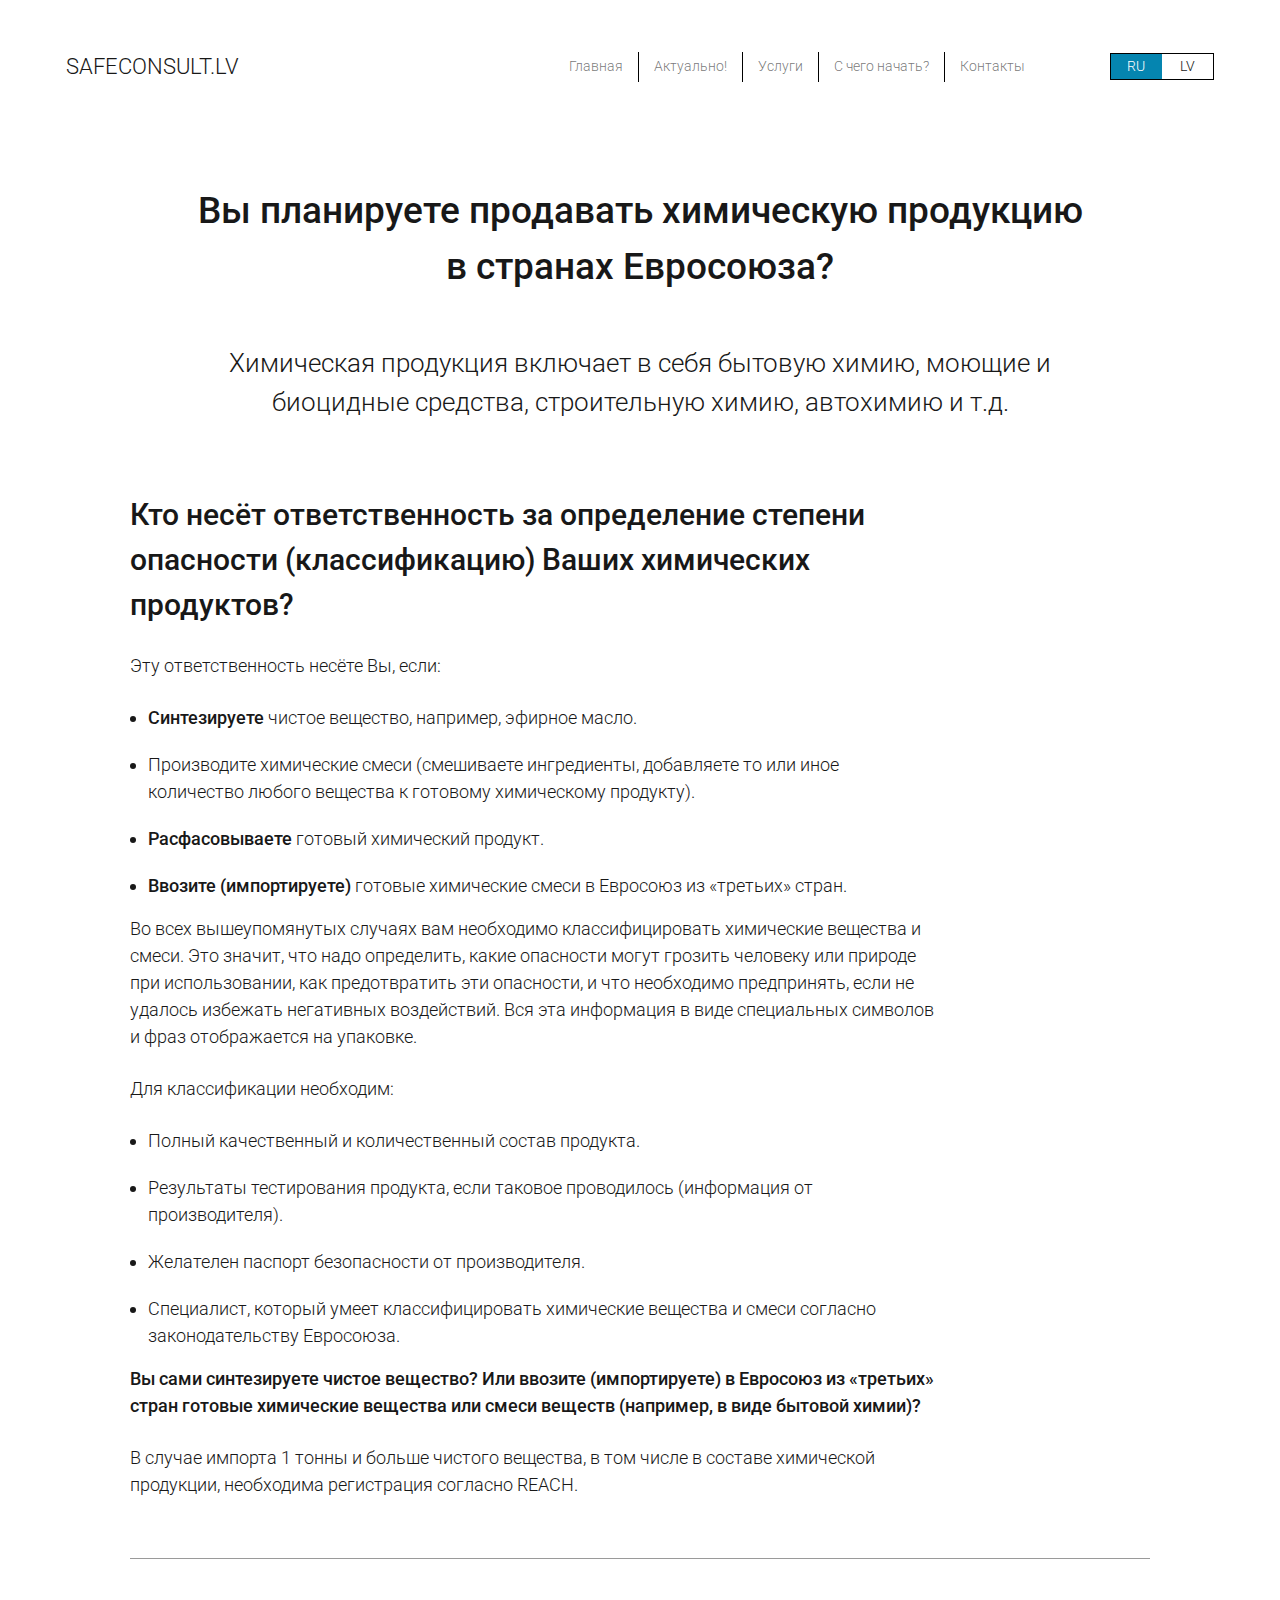
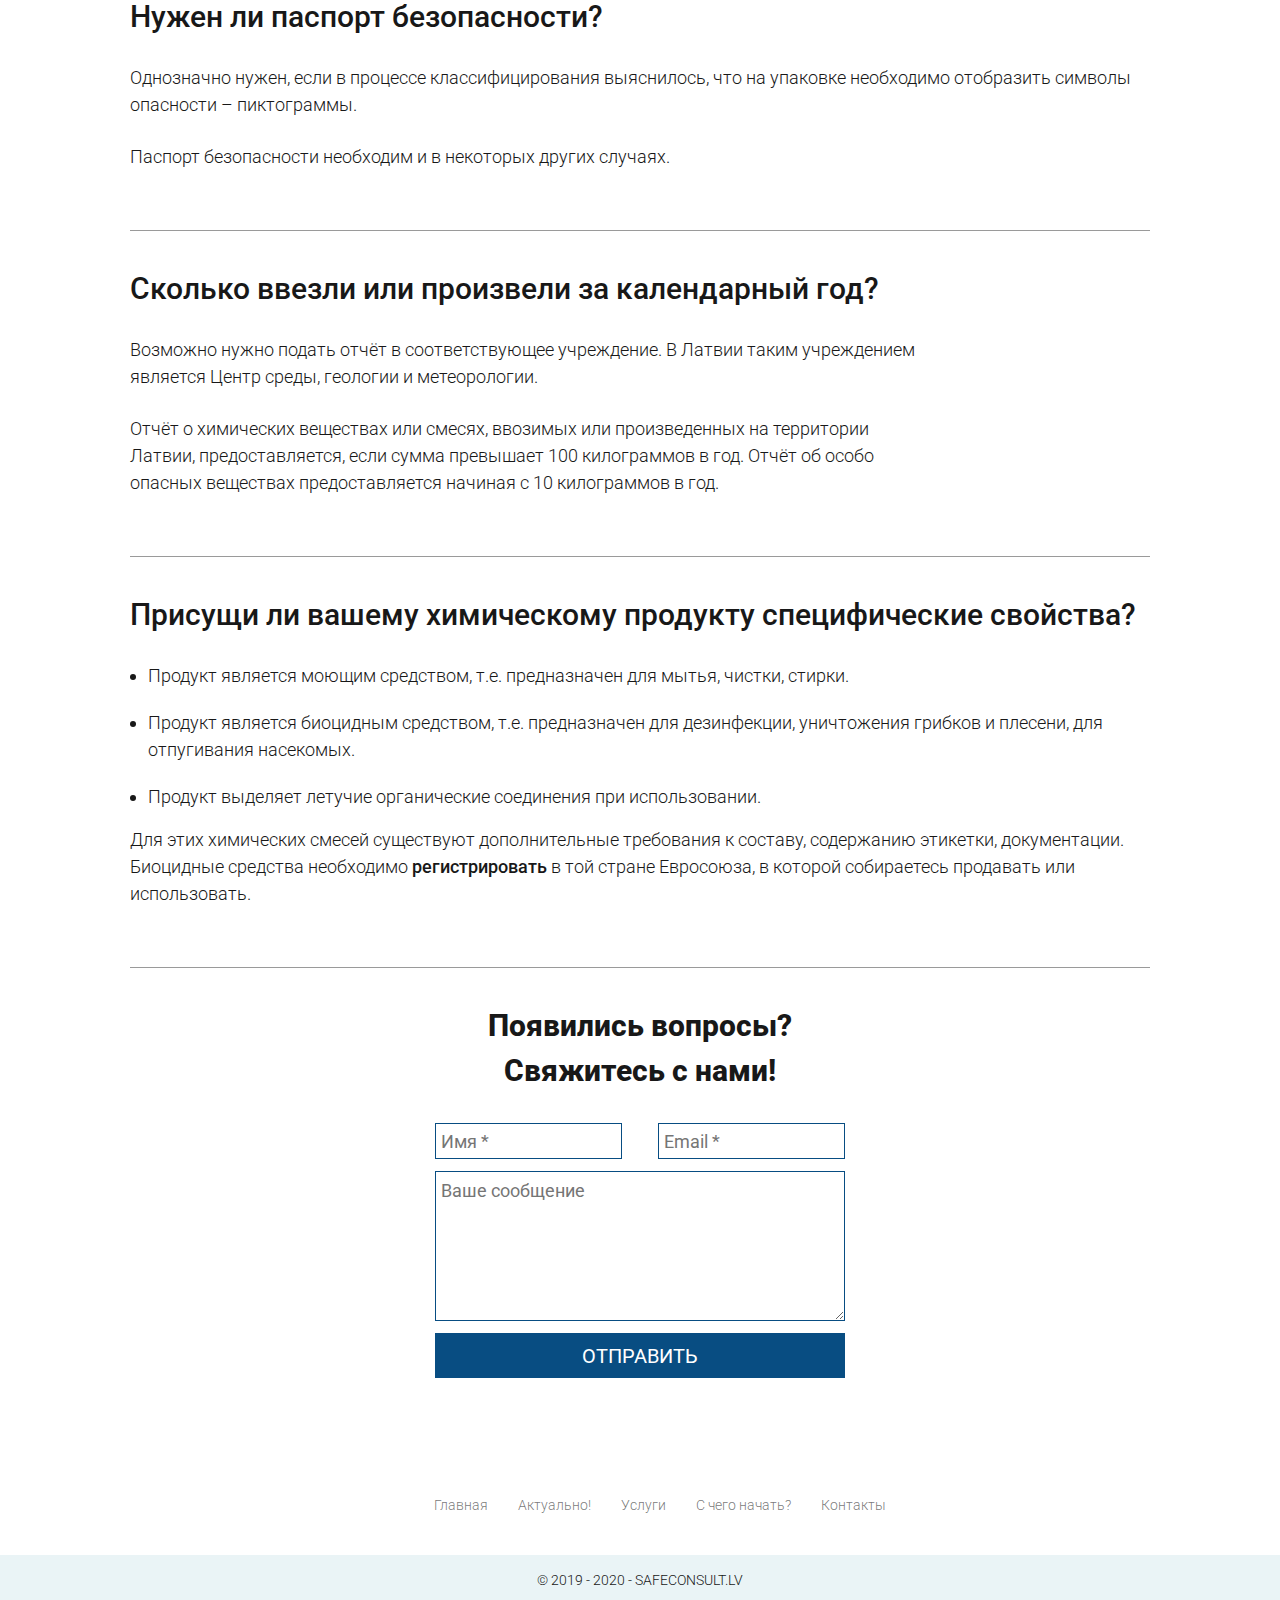
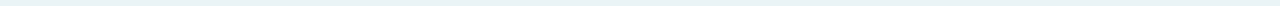
==== commit e40fd595: "pages changes" ====
--- a/chem-ru.html
+++ b/chem-ru.html
@@ -5,7 +5,7 @@
 	<meta name="viewport" content="width=device-width, initial-scale=1.0">
 	<meta http-equiv="X-UA-Compatible" content="ie=edge">
 	<title>Sefeconsult</title>
-	<link href="https://fonts.googleapis.com/css?family=Raleway:300,400,500,600,700&display=swap" rel="stylesheet">
+	<link href="https://fonts.googleapis.com/css?family=Roboto:300,400,400i,500,700,900&display=swap&subset=cyrillic" rel="stylesheet">
 <link rel="stylesheet" href="css/libs.min.css">
 	<link rel="stylesheet" href="css/style.min.css">
 </head>
@@ -15,7 +15,7 @@
 <header class="header">
 	<div class="container-fluid">
 		<div class="logo">
-			<a href="main-RU.html">SAFECONSULT.LV</a>
+			<a href="main-ru.html">SAFECONSULT.LV</a>
 		</div>
 <div class="btn__menu">
 	<div class="btn-row"></div>
@@ -26,13 +26,13 @@
 			<nav class="menu" id="menu">
 				<ul>
 					<li>
-						<a href="main-RU.html">Главная</a>
+						<a href="main-ru.html">Главная</a>
 					</li>
 					<li>
 						<a href="info-ru.html">Актуально!</a>
 					</li>
 					<li>
-						<a href="main-RU.html#services">Услуги</a>
+						<a href="main-ru.html#services">Услуги</a>
 					</li>
 					<li class="sub-menu-item">
 						<a>С чего начать?</a>
@@ -49,7 +49,7 @@
 			<div class="header__leng-switch">
 				<div class="tabs">
 					<div class="tab active">
-						<a href="main-RU.html">
+						<a href="main-ru.html">
 						<img src="img/russia.svg" alt="">
 						<span>RU</span>
 
@@ -116,7 +116,7 @@
 	</div>
 
 	<div class="cosmetics__item">
-		<div class="cosmetics__img-wrapper"></div>
+
 		<div class="cosmetics__item-wrapper">
 			<div class="cosmetics__item-title">
 				Нужен ли паспорт безопасности?
@@ -153,7 +153,6 @@
 	</div>
 
 	<div class="cosmetics__item">
-		<div class="cosmetics__img-wrapper"></div>
 		<div class="cosmetics__item-wrapper">
 			<div class="cosmetics__item-title">
 				Присущи ли вашему химическому продукту специфические свойства?
@@ -224,13 +223,13 @@
 	<nav class="menu">
 				<ul>
 					<li>
-						<a href="main-RU.html">Главная</a>
+						<a href="main-ru.html">Главная</a>
 					</li>
 					<li>
 						<a href="info-ru.html">Актуально!</a>
 					</li>
 					<li>
-						<a href="main-RU.html#services">Услуги</a>
+						<a href="main-ru.html#services">Услуги</a>
 					</li>
 					<li>
 						<a>С чего начать?</a>
@@ -241,7 +240,9 @@
 						
 					</li>
 					<li>
-						<a href="main-RU.html#contact">Контакты</a>
+						<a href="main-ru.html#contact">Контакты</a>
+
+
 					</li>
 				</ul>
 			</nav>
@@ -249,7 +250,7 @@
 <!------------------------end footer-------------------------------- -->
 
 <div class="copy">
-	©2019 - SAFECONSULT.LV
+	© 2019 - 2020 - SAFECONSULT.LV
 </div>
 
 	<script src="https://ajax.googleapis.com/ajax/libs/jquery/3.4.1/jquery.min.js"></script>
--- a/css/style.min.css
+++ b/css/style.min.css
@@ -1 +1 @@
-@font-face{font-family:'Avenir LT 55 Roman';src:url("../fonts/AvenirLT-Roman.eot");src:local("Avenir LT 55 Roman"),local("AvenirLT-Roman"),url("../fonts/AvenirLT-Roman.eot?#iefix") format("embedded-opentype"),url("../fonts/AvenirLT-Roman.woff") format("woff"),url("../fonts/../fonts/AvenirLT-Roman.ttf") format("truetype");font-weight:normal;font-style:normal}@font-face{font-family:'Avenir LT 65';src:url("../fonts/AvenirLT-MediumOblique.eot");src:local("Avenir LT 65 Medium Oblique"),local("AvenirLT-MediumOblique"),url("../fonts/AvenirLT-MediumOblique.eot?#iefix") format("embedded-opentype"),url("../fonts/AvenirLT-MediumOblique.woff") format("woff"),url("../fonts/AvenirLT-MediumOblique.ttf") format("truetype");font-weight:500;font-style:italic}@font-face{font-family:'Avenir LT 55 Roman';src:url("../fonts/AvenirLT-Heavy.eot");src:local("Avenir LT 85 Heavy"),local("AvenirLT-Heavy"),url("../fonts/AvenirLT-Heavy.eot?#iefix") format("embedded-opentype"),url("../fonts/AvenirLT-Heavy.woff") format("woff"),url("../fonts/AvenirLT-Heavy.ttf") format("truetype");font-weight:bold;font-style:normal}@font-face{font-family:'Avenir LT 65';src:url("../fonts/AvenirLT-Black.eot");src:local("Avenir LT 95 Black"),local("AvenirLT-Black"),url("../fonts/AvenirLT-Black.eot?#iefix") format("embedded-opentype"),url("../fonts/AvenirLT-Black.woff") format("woff"),url("../fonts/AvenirLT-Black.ttf") format("truetype");font-weight:bold;font-style:normal}@font-face{font-family:'Avenir LT 35';src:url("../fonts/AvenirLT-LightOblique.eot");src:local("Avenir LT 35 Light Oblique"),local("AvenirLT-LightOblique"),url("../fonts/AvenirLT-LightOblique.eot?#iefix") format("embedded-opentype"),url("../fonts/AvenirLT-LightOblique.woff") format("woff"),url("../fonts/AvenirLT-LightOblique.ttf") format("truetype");font-weight:300;font-style:italic}@font-face{font-family:'Avenir LT 65';src:url("../fonts/AvenirLT-BlackOblique.eot");src:local("Avenir LT 95 Black Oblique"),local("AvenirLT-BlackOblique"),url("../fonts/AvenirLT-BlackOblique.eot?#iefix") format("embedded-opentype"),url("../fonts/AvenirLT-BlackOblique.woff") format("woff"),url("../fonts/AvenirLT-BlackOblique.ttf") format("truetype");font-weight:bold;font-style:italic}@font-face{font-family:'Avenir LT 55 Roman';src:url("../fonts/AvenirLT-HeavyOblique.eot");src:local("Avenir LT 86 Heavy Oblique"),local("AvenirLT-HeavyOblique"),url("../fonts/AvenirLT-HeavyOblique.eot?#iefix") format("embedded-opentype"),url("../fonts/AvenirLT-HeavyOblique.woff") format("woff"),url("../fonts/AvenirLT-HeavyOblique.ttf") format("truetype");font-weight:bold;font-style:italic}@font-face{font-family:'Avenir LT 65';src:url("../fonts/AvenirLT-Medium.eot");src:local("Avenir LT 65 Medium"),local("AvenirLT-Medium"),url("../fonts/AvenirLT-Medium.eot?#iefix") format("embedded-opentype"),url("../fonts/AvenirLT-Medium.woff") format("woff"),url("../fonts/AvenirLT-Medium.ttf") format("truetype");font-weight:500;font-style:normal}@font-face{font-family:'Avenir LT 35';src:url("../fonts/AvenirLT-Light.eot");src:local("Avenir LT 35 Light"),local("AvenirLT-Light"),url("../fonts/AvenirLT-Light.eot?#iefix") format("embedded-opentype"),url("../fonts/AvenirLT-Light.woff") format("woff"),url("../fonts/AvenirLT-Light.ttf") format("truetype");font-weight:300;font-style:normal}@font-face{font-family:'Avenir LT 45 Book';src:url("../fonts/AvenirLT-Book.eot");src:local("Avenir LT 45 Book"),local("AvenirLT-Book"),url("../fonts/AvenirLT-Book.eot?#iefix") format("embedded-opentype"),url("../fonts/AvenirLT-Book.woff") format("woff"),url("../fonts/AvenirLT-Book.ttf") format("truetype");font-weight:normal;font-style:normal}@font-face{font-family:'Avenir LT 55 Roman';src:url("../fonts/AvenirLT-Oblique.eot");src:local("Avenir LT 55 Oblique"),local("AvenirLT-Oblique"),url("../fonts/AvenirLT-Oblique.eot?#iefix") format("embedded-opentype"),url("../fonts/AvenirLT-Oblique.woff") format("woff"),url("../fonts/AvenirLT-Oblique.ttf") format("truetype");font-weight:normal;font-style:italic}@font-face{font-family:'Avenir LT 45 Book';src:url("../fonts/AvenirLT-BookOblique.eot");src:local("Avenir LT 45 Book Oblique"),local("AvenirLT-BookOblique"),url("../fonts/AvenirLT-BookOblique.eot?#iefix") format("embedded-opentype"),url("../fonts/AvenirLT-BookOblique.woff") format("woff"),url("../fonts/AvenirLT-BookOblique.ttf") format("truetype");font-weight:normal;font-style:italicas}body{font-family:Arial,Helvetica,sans-serif;color:#181818}a{color:inherit}a:hover{color:inherit;text-decoration:none}.wrapper{max-width:1050px;margin:0 auto;padding:0 15px}h1{font-size:42px;font-weight:800}h2{font-size:40px;text-align:center;text-transform:uppercase;font-weight:bold;line-height:1.2}h3{font-size:30px;text-transform:uppercase;font-weight:bold}input,textarea{display:block;width:100%;border:1px solid #084d82;color:#181818;margin-bottom:12px;padding:5px;font-size:18px}input{height:36px}textarea{height:150px}input[type="submit"]{background:#084D82;text-align:center;color:#fff;height:45px;font-size:20px}.header{padding-top:50px}.header .container-fluid{max-width:92%;display:-webkit-box;display:-ms-flexbox;display:flex;-webkit-box-pack:justify;-ms-flex-pack:justify;justify-content:space-between;-webkit-box-align:center;-ms-flex-align:center;align-items:center}.header ul{display:-webkit-box;display:-ms-flexbox;display:flex;list-style:none;padding-left:0;margin-bottom:0}.header__menu-wrapper{display:-webkit-box;display:-ms-flexbox;display:flex}.header__leng-switch .tabs{display:-webkit-box;display:-ms-flexbox;display:flex}.logo a{font-size:22px;font-family:"Raleway",sans-serif;font-weight:normal}.menu li{padding:0 15px;min-height:30px;display:-webkit-box;display:-ms-flexbox;display:flex;-webkit-box-pack:center;-ms-flex-pack:center;justify-content:center;-webkit-box-align:center;-ms-flex-align:center;align-items:center;border-right:1px solid #000;position:relative;color:rgba(24,24,24,0.6)}.menu li:last-child{border-right:none}.menu a{font-size:14px;font-family:"Raleway",sans-serif;color:rgba(24,24,24,0.6)}.header__leng-switch{margin-left:70px;border:1px solid #000;height:27.6px}.header__leng-switch .tabs{height:100%}.header__leng-switch .tab{width:51px;font-size:14px;text-align:center;display:-webkit-box;display:-ms-flexbox;display:flex;-webkit-box-align:center;-ms-flex-align:center;align-items:center;-webkit-box-pack:center;-ms-flex-pack:center;justify-content:center}.header__leng-switch .tab img{display:none}.header__leng-switch .tab.active{background:#C5C5C5}.header__menu-wrapper{display:-webkit-box;display:-ms-flexbox;display:flex;-webkit-box-align:center;-ms-flex-align:center;align-items:center}.header__menu-wrapper .menu{display:-webkit-box;display:-ms-flexbox;display:flex;-webkit-box-align:center;-ms-flex-align:center;align-items:center}.sub-menu{width:auto;background-color:#fff;-webkit-box-shadow:0 1px 4px rgba(0,0,0,0.6);box-shadow:0 1px 4px rgba(0,0,0,0.6);position:absolute;top:30px;right:0;min-width:188px;text-align:right;display:none}.sub-menu a{display:block;padding:5px 5px;border-bottom:1px solid #000}.sub-menu a:last-child{border-bottom:none}.menu li:hover .sub-menu{display:block}.btn__menu{display:none}.main-screen{padding-top:90px;text-align:center;padding-bottom:60px}.main-screen img{height:40px;width:40px;margin-bottom:40px}.main-screen__text{margin:0 auto;margin-top:50px;font-size:18px;max-width:695px;line-height:2;font-family:"Raleway",sans-serif;opacity:0.8}.main-screen__text:last-child{max-width:677px}.services{background:#0585b0;padding:50px;color:#fff}.services__text{font-size:20px;max-width:885px;margin:65px auto}.services__item{display:-webkit-box;display:-ms-flexbox;display:flex;-webkit-box-pack:justify;-ms-flex-pack:justify;justify-content:space-between;max-width:885px;margin:0 auto;font-size:20px;-webkit-box-align:start;-ms-flex-align:start;align-items:flex-start}.services__item img{margin-top:65px}.services__item h3{margin-bottom:45px}.services__item li{margin-bottom:25px}.services__item:last-child img{margin-right:30px}.team{background:#eaf4f6;text-align:center;padding-top:42px;padding-bottom:20px;text-align:left;font-size:18px;color:#084D82}.team h2{font-size:35px;text-align:center;margin:0 auto;margin-bottom:40px}.team p{margin-bottom:30px}.contact{padding:65px 0;text-align:center}.contact h2{font-size:35px;color:#084D82}.contact .wrapper{display:-webkit-box;display:-ms-flexbox;display:flex}.form__row{display:-webkit-box;display:-ms-flexbox;display:flex;-webkit-box-pack:justify;-ms-flex-pack:justify;justify-content:space-between}.form__row input{width:calc(50% - 18px)}.contact__text,.contact__form{width:50%}.contact__phone{font-size:30px;font-weight:bold;margin:35px auto}.contact__email{font-size:30px;font-weight:300}form{width:100%}.image-section img{width:100%;max-height:500px}iframe{width:100%;height:467px}.footer{margin-top:65px;margin-bottom:35px;display:-webkit-box;display:-ms-flexbox;display:flex;-webkit-box-pack:center;-ms-flex-pack:center;justify-content:center}.footer .menu ul{display:-webkit-box;display:-ms-flexbox;display:flex}.footer .menu li{border-right:none}.copy{text-align:center;background:#eaf4f6;font-size:14px;padding:15px}.info{text-align:center;padding-top:100px}.info__title{font-size:45px;color:#A31212;max-width:620px;margin:0 auto;font-weight:bold}.info__text{font-size:25px;max-width:600px;margin:0 auto;margin-top:50px}.info__text:last-child{max-width:810px}.info__list{text-align:left;font-size:18px}.info__list p{margin-bottom:35px}.info__list li{margin-bottom:30px}.contact--info{padding-top:0px}.contact--info .contact__form{margin:auto}.contact--info__title{font-size:30px;font-weight:800;max-width:400px;margin:0 auto;margin-bottom:30px}.info{margin-left:15px;margin-right:15px}.cosmetics{padding-top:100px}.cosmetics h1{text-align:center;margin-bottom:80px}.cosmetics__item{display:-webkit-box;display:-ms-flexbox;display:flex;-webkit-box-pack:justify;-ms-flex-pack:justify;justify-content:space-between;-webkit-box-align:start;-ms-flex-align:start;align-items:flex-start;padding-bottom:35px;border-bottom:1px solid #9a9a9a;margin-bottom:40px;max-width:100%}.cosmetics__item p{font-size:18px;margin-bottom:30px}.cosmetics__item p span{font-weight:800}.cosmetics__item li{margin-bottom:30px;font-size:18px}.cosmetics__item li span{font-weight:800}.cosmetics__item img{max-width:390px;margin-top:60px}.cosmetics__item-title{font-size:30px;font-weight:800;margin-bottom:40px}.cosmetics__img-wrapper{min-width:215px;width:auto}.cosmetics__text{max-width:625px;margin:0 auto;margin-bottom:60px}.cosmetics__item-content{max-width:880px}.cosmetics__sub-title{font-size:30px;text-align:center;max-width:850px;margin:0 auto;margin-bottom:70px}.cosmetics--chem h1{margin-bottom:50px}@media only screen and (max-width: 992px){.header__menu-wrapper{display:none}.btn__menu{display:block;z-index:999}.btn-row{background:#000;height:4px;width:20px;margin-bottom:4px;-webkit-transition:all .5s;-o-transition:all .5s;transition:all .5s}.btn__menu.active .btn-row:nth-child(2){display:none}.btn__menu.active .btn-row:first-child{-webkit-transform:rotate(45deg);-ms-transform:rotate(45deg);transform:rotate(45deg)}.btn__menu.active .btn-row:last-child{-webkit-transform:rotate(-45deg);-ms-transform:rotate(-45deg);transform:rotate(-45deg);position:relative;top:-8px}.header__menu-wrapper.active{background:#fff;display:block;position:fixed;width:100%;min-height:100vh;left:0;top:0;z-index:998}.tabs .tab{display:none}.header__leng-switch{position:fixed;bottom:0;width:100%;height:40px;display:-webkit-box;display:-ms-flexbox;display:flex;-webkit-box-pack:center;-ms-flex-pack:center;justify-content:center;-webkit-box-align:center;-ms-flex-align:center;align-items:center;background:#C5C5C5;left:0;border:none;margin-left:0}.tab.active{display:-webkit-box;display:-ms-flexbox;display:flex;position:relative}.tab.active a{display:-webkit-box;display:-ms-flexbox;display:flex;-webkit-box-align:center;-ms-flex-align:center;align-items:center}.tab.active a img{display:inline-block;width:20px;margin-right:10px}.menu ul{-webkit-box-orient:vertical;-webkit-box-direction:normal;-ms-flex-direction:column;flex-direction:column;margin:0 auto;padding-top:60px}.menu ul li{border-right:none;margin-bottom:10px}.menu ul li a{color:#181818}.menu ul li.active a{color:#084D82}.header{padding-top:15px;padding-bottom:15px;position:fixed;background:#fff;width:100%;z-index:997}.header .container-fluid{max-width:100%}.logo a{font-size:20px}h1{color:#084D82;font-size:35px}.main-screen{padding-top:74px;padding-bottom:20px}.main-screen img{margin-bottom:10px}.main-screen__text{font-size:15.5px}.main-screen__text{margin-top:25px}.main-screen__text:last-child{margin-top:10px}h2{font-size:26px}.services{padding:30px 15px}.services__item{-webkit-box-orient:vertical;-webkit-box-direction:normal;-ms-flex-direction:column;flex-direction:column;-webkit-box-align:center;-ms-flex-align:center;align-items:center}.services__text{font-size:16px}.services__text{margin:30px auto}h3{font-size:25px}.services h3{text-align:center;position:absolute;top:0}.services__item-text{-webkit-box-ordinal-group:3;-ms-flex-order:2;order:2}.services__item img{margin-top:10px}.services__item{padding-top:110px;position:relative}.services__item img{max-width:150px;margin-top:10px;margin-bottom:15px}.services__item li{font-size:17px;margin-bottom:15px}.team p{margin-bottom:20px}.contact .wrapper{-webkit-box-orient:vertical;-webkit-box-direction:normal;-ms-flex-direction:column;flex-direction:column}.contact__text,.contact__form{width:100%}.form__row{-webkit-box-orient:vertical;-webkit-box-direction:normal;-ms-flex-direction:column;flex-direction:column}.form__row input{width:100%}.team h2{font-size:26px}.contact h2{font-size:26px}.contact__phone{font-size:25px;margin:20px auto}.contact__email{font-size:22px;margin-bottom:20px}.contact{padding:30px 0}iframe{height:300px}.footer{margin-top:15px;margin-bottom:15px}.footer .menu ul{padding-top:0;padding-left:0;display:-webkit-box;display:-ms-flexbox;display:flex;-webkit-box-orient:horizontal;-webkit-box-direction:normal;-ms-flex-direction:row;flex-direction:row;-ms-flex-wrap:wrap;flex-wrap:wrap;-webkit-box-pack:center;-ms-flex-pack:center;justify-content:center}.footer .menu ul li{margin-bottom:0}.copy{font-size:12px}.header .menu li:hover .sub-menu{display:none}.header .sub-menu{display:none;position:static;-webkit-box-shadow:none;box-shadow:none;min-width:auto;text-align:center;margin-top:10px}.header .sub-menu a{font-size:13px;border-bottom:none}.header .menu li{display:-webkit-box;display:-ms-flexbox;display:flex;-webkit-box-orient:vertical;-webkit-box-direction:normal;-ms-flex-direction:column;flex-direction:column;-webkit-box-pack:start;-ms-flex-pack:start;justify-content:flex-start}.sub-menu-item{position:relative;min-width:210px}.sub-menu-item:before{content:'';position:absolute;left:0;top:10px;width:10px;height:1px;background:#000}.sub-menu-item:after{content:'';position:absolute;left:5px;top:6px;width:1px;height:10px;background:#000}.sub-menu-item.active .sub-menu{display:block !important}.sub-menu-item.active .sub-menu a{color:#000}.sub-menu-item.active:after{display:none}.info__title{font-size:31px}.info{padding-top:80px}.info__text{margin-top:25px}.info__text{font-size:16px}.info__list{margin-top:40px}.info__list p{margin-bottom:20px}.contact--info__title{font-size:20px}.contact{padding:15px 0}.contact--info__title{margin-bottom:20px}.menu li{color:#181818}.cosmetics__item{-webkit-box-orient:vertical;-webkit-box-direction:normal;-ms-flex-direction:column;flex-direction:column}.cosmetics__item-content{max-width:100%}.cosmetics__item img{max-width:100%}.cosmetics{padding-top:70px}.cosmetics h1{margin-bottom:20px;color:#181818}.cosmetics__img-wrapper{-webkit-box-ordinal-group:2;-ms-flex-order:1;order:1}.cosmetics__item-content{-webkit-box-ordinal-group:3;-ms-flex-order:2;order:2}.cosmetics__item img{margin-top:0}.cosmetics__item-title{font-size:20px;margin-bottom:10px}.cosmetics__item p{font-size:16px;margin-bottom:20px}.cosmetics__item{padding-bottom:0;margin-bottom:15px}.cosmetics__item li{font-size:16px;margin-bottom:15px}.cosmetics__sub-title{font-size:20px;margin-bottom:20px}}@media only screen and (max-width: 768px){h1{font-size:24px}}
+@font-face{font-family:'Avenir LT 55 Roman';src:url("../fonts/AvenirLT-Roman.eot");src:local("Avenir LT 55 Roman"),local("AvenirLT-Roman"),url("../fonts/AvenirLT-Roman.eot?#iefix") format("embedded-opentype"),url("../fonts/AvenirLT-Roman.woff") format("woff"),url("../fonts/../fonts/AvenirLT-Roman.ttf") format("truetype");font-weight:normal;font-style:normal}@font-face{font-family:'Avenir LT 65';src:url("../fonts/AvenirLT-MediumOblique.eot");src:local("Avenir LT 65 Medium Oblique"),local("AvenirLT-MediumOblique"),url("../fonts/AvenirLT-MediumOblique.eot?#iefix") format("embedded-opentype"),url("../fonts/AvenirLT-MediumOblique.woff") format("woff"),url("../fonts/AvenirLT-MediumOblique.ttf") format("truetype");font-weight:500;font-style:italic}@font-face{font-family:'Avenir LT 55 Roman';src:url("../fonts/AvenirLT-Heavy.eot");src:local("Avenir LT 85 Heavy"),local("AvenirLT-Heavy"),url("../fonts/AvenirLT-Heavy.eot?#iefix") format("embedded-opentype"),url("../fonts/AvenirLT-Heavy.woff") format("woff"),url("../fonts/AvenirLT-Heavy.ttf") format("truetype");font-weight:bold;font-style:normal}@font-face{font-family:'Avenir LT 65';src:url("../fonts/AvenirLT-Black.eot");src:local("Avenir LT 95 Black"),local("AvenirLT-Black"),url("../fonts/AvenirLT-Black.eot?#iefix") format("embedded-opentype"),url("../fonts/AvenirLT-Black.woff") format("woff"),url("../fonts/AvenirLT-Black.ttf") format("truetype");font-weight:bold;font-style:normal}@font-face{font-family:'Avenir LT 35';src:url("../fonts/AvenirLT-LightOblique.eot");src:local("Avenir LT 35 Light Oblique"),local("AvenirLT-LightOblique"),url("../fonts/AvenirLT-LightOblique.eot?#iefix") format("embedded-opentype"),url("../fonts/AvenirLT-LightOblique.woff") format("woff"),url("../fonts/AvenirLT-LightOblique.ttf") format("truetype");font-weight:300;font-style:italic}@font-face{font-family:'Avenir LT 65';src:url("../fonts/AvenirLT-BlackOblique.eot");src:local("Avenir LT 95 Black Oblique"),local("AvenirLT-BlackOblique"),url("../fonts/AvenirLT-BlackOblique.eot?#iefix") format("embedded-opentype"),url("../fonts/AvenirLT-BlackOblique.woff") format("woff"),url("../fonts/AvenirLT-BlackOblique.ttf") format("truetype");font-weight:bold;font-style:italic}@font-face{font-family:'Avenir LT 55 Roman';src:url("../fonts/AvenirLT-HeavyOblique.eot");src:local("Avenir LT 86 Heavy Oblique"),local("AvenirLT-HeavyOblique"),url("../fonts/AvenirLT-HeavyOblique.eot?#iefix") format("embedded-opentype"),url("../fonts/AvenirLT-HeavyOblique.woff") format("woff"),url("../fonts/AvenirLT-HeavyOblique.ttf") format("truetype");font-weight:bold;font-style:italic}@font-face{font-family:'Avenir LT 65';src:url("../fonts/AvenirLT-Medium.eot");src:local("Avenir LT 65 Medium"),local("AvenirLT-Medium"),url("../fonts/AvenirLT-Medium.eot?#iefix") format("embedded-opentype"),url("../fonts/AvenirLT-Medium.woff") format("woff"),url("../fonts/AvenirLT-Medium.ttf") format("truetype");font-weight:500;font-style:normal}@font-face{font-family:'Avenir LT 35';src:url("../fonts/AvenirLT-Light.eot");src:local("Avenir LT 35 Light"),local("AvenirLT-Light"),url("../fonts/AvenirLT-Light.eot?#iefix") format("embedded-opentype"),url("../fonts/AvenirLT-Light.woff") format("woff"),url("../fonts/AvenirLT-Light.ttf") format("truetype");font-weight:300;font-style:normal}@font-face{font-family:'Avenir LT 45 Book';src:url("../fonts/AvenirLT-Book.eot");src:local("Avenir LT 45 Book"),local("AvenirLT-Book"),url("../fonts/AvenirLT-Book.eot?#iefix") format("embedded-opentype"),url("../fonts/AvenirLT-Book.woff") format("woff"),url("../fonts/AvenirLT-Book.ttf") format("truetype");font-weight:normal;font-style:normal}@font-face{font-family:'Avenir LT 55 Roman';src:url("../fonts/AvenirLT-Oblique.eot");src:local("Avenir LT 55 Oblique"),local("AvenirLT-Oblique"),url("../fonts/AvenirLT-Oblique.eot?#iefix") format("embedded-opentype"),url("../fonts/AvenirLT-Oblique.woff") format("woff"),url("../fonts/AvenirLT-Oblique.ttf") format("truetype");font-weight:normal;font-style:italic}@font-face{font-family:'Avenir LT 45 Book';src:url("../fonts/AvenirLT-BookOblique.eot");src:local("Avenir LT 45 Book Oblique"),local("AvenirLT-BookOblique"),url("../fonts/AvenirLT-BookOblique.eot?#iefix") format("embedded-opentype"),url("../fonts/AvenirLT-BookOblique.woff") format("woff"),url("../fonts/AvenirLT-BookOblique.ttf") format("truetype");font-weight:normal;font-style:italicas}body{font-family:'Roboto', sans-serif;color:#181818;font-weight:300}a{color:inherit}a:hover{color:inherit;text-decoration:none}.wrapper{max-width:1050px;margin:0 auto;padding:0 15px}h1{font-size:37px;font-weight:500}h2{font-size:37px;text-align:center;font-weight:500;line-height:1.2;text-transform:capitalize}h3{font-size:37px;font-weight:500;text-transform:capitalize}input,textarea{display:block;width:100%;border:1px solid #084d82;color:#181818;margin-bottom:12px;padding:5px;font-size:18px}input{height:36px}textarea{height:150px}input[type="submit"]{background:#084D82;text-align:center;color:#fff;height:45px;font-size:20px}.header{padding-top:50px;-webkit-transition:all .5s;-o-transition:all .5s;transition:all .5s;z-index:9999}.header .container-fluid{max-width:92%;display:-webkit-box;display:-ms-flexbox;display:flex;-webkit-box-pack:justify;-ms-flex-pack:justify;justify-content:space-between;-webkit-box-align:center;-ms-flex-align:center;align-items:center}.header ul{display:-webkit-box;display:-ms-flexbox;display:flex;list-style:none;padding-left:0;margin-bottom:0}.header.sticky{position:fixed;width:100%;background:#fff;padding-top:15px;padding-bottom:15px;-webkit-box-shadow:0px 0px 14px rgba(0,0,0,0.1);box-shadow:0px 0px 14px rgba(0,0,0,0.1)}.header__menu-wrapper{display:-webkit-box;display:-ms-flexbox;display:flex}.header__leng-switch .tabs{display:-webkit-box;display:-ms-flexbox;display:flex}.logo a{font-size:22px;font-weight:300}.menu li{padding:0 15px;min-height:30px;display:-webkit-box;display:-ms-flexbox;display:flex;-webkit-box-pack:center;-ms-flex-pack:center;justify-content:center;-webkit-box-align:center;-ms-flex-align:center;align-items:center;border-right:1px solid #000;position:relative;color:rgba(24,24,24,0.6)}.menu li:last-child{border-right:none}.menu a{font-size:14px;color:rgba(24,24,24,0.6)}.header__leng-switch{margin-left:70px;border:1px solid #000;height:27.6px}.header__leng-switch .tabs{height:100%}.header__leng-switch .tab{width:51px;font-size:14px;text-align:center;display:-webkit-box;display:-ms-flexbox;display:flex;-webkit-box-align:center;-ms-flex-align:center;align-items:center;-webkit-box-pack:center;-ms-flex-pack:center;justify-content:center}.header__leng-switch .tab img{display:none}.header__leng-switch .tab.active{background:#0585b0}.header__leng-switch .tab.active a{color:#fff}.header__menu-wrapper{display:-webkit-box;display:-ms-flexbox;display:flex;-webkit-box-align:center;-ms-flex-align:center;align-items:center}.header__menu-wrapper .menu{display:-webkit-box;display:-ms-flexbox;display:flex;-webkit-box-align:center;-ms-flex-align:center;align-items:center}.sub-menu{width:auto;background-color:#fff;-webkit-box-shadow:0 1px 4px rgba(0,0,0,0.6);box-shadow:0 1px 4px rgba(0,0,0,0.6);position:absolute;top:30px;right:0;min-width:188px;text-align:right;display:none}.sub-menu a{display:block;padding:5px 5px;border-bottom:1px solid #000}.sub-menu a:last-child{border-bottom:none}.menu li:hover .sub-menu{display:block}.btn__menu{display:none}.main-screen{padding-top:70px;text-align:center;padding-bottom:60px}.main-screen h1{max-width:902px;margin:0 auto}.main-screen img{height:40px;width:40px;margin-bottom:40px}.main-screen__text{margin:0 auto;margin-top:45px;font-size:18px;max-width:708px;line-height:2;opacity:0.8}.services{background:#0585b0;padding:50px;padding-bottom:5px;color:#fff}.services__text{font-size:18px;max-width:885px;margin:45px auto}.services__item{display:-webkit-box;display:-ms-flexbox;display:flex;-webkit-box-pack:justify;-ms-flex-pack:justify;justify-content:space-between;max-width:900px;margin:0 auto;font-size:20px;-webkit-box-align:start;-ms-flex-align:start;align-items:flex-start;margin-bottom:40px}.services__item img{margin-top:25px}.services__item h3{margin-bottom:40px}.services__item li{margin-bottom:25px;font-size:18px}.services__item ul{padding-left:15px}.services__item:last-child img{margin-right:30px}.services__item-text{max-width:550px}.team{background:#eaf4f6;text-align:center;padding-top:42px;padding-bottom:20px;text-align:left;font-size:18px;color:#084D82}.team .wrapper{max-width:850px}.team h2{font-size:35px;text-align:center;margin:0 auto;margin-bottom:40px}.team p{margin-bottom:25px}.contact{padding:65px 0;text-align:center}.contact h2{font-size:35px;color:#084D82;text-align:left}.contact .wrapper{display:-webkit-box;display:-ms-flexbox;display:flex;max-width:850px}.form__row{display:-webkit-box;display:-ms-flexbox;display:flex;-webkit-box-pack:justify;-ms-flex-pack:justify;justify-content:space-between}.form__row input{width:calc(50% - 18px)}.contact__text{text-align:left}.contact__text,.contact__form{width:50%}.contact__phone{font-size:30px;font-weight:bold;margin:35px auto}.contact__email{font-size:30px;font-weight:300}form{width:100%}.image-section img{width:100%;max-height:500px}iframe{width:100%;height:467px}.footer{margin-top:35px;margin-bottom:35px;display:-webkit-box;display:-ms-flexbox;display:flex;-webkit-box-pack:center;-ms-flex-pack:center;justify-content:center}.footer .menu ul{display:-webkit-box;display:-ms-flexbox;display:flex;margin-bottom:0}.footer .menu li{border-right:none}.copy{text-align:center;background:#eaf4f6;font-size:14px;padding:15px}.info{text-align:center;padding-top:100px}.info__title{font-size:45px;color:#A31212;max-width:620px;margin:0 auto;font-weight:bold}.info__text{font-size:25px;max-width:800px;margin:0 auto;margin-top:45px;margin-bottom:45px}.info__text:last-child{max-width:810px}.info__list{text-align:left;font-size:18px}.info__list p{margin-bottom:35px}.info__list li{margin-bottom:30px}.contact--info{padding-top:0px}.contact--info .contact__form{margin:auto}.contact--info__title{font-size:30px;font-weight:800;max-width:400px;margin:0 auto;margin-bottom:30px}.info{margin-left:15px;margin-right:15px}.cosmetics{padding-top:100px}.cosmetics h1{text-align:center;margin:0 auto;margin-bottom:60px;max-width:900px}.cosmetics__item{display:-webkit-box;display:-ms-flexbox;display:flex;-webkit-box-pack:justify;-ms-flex-pack:justify;justify-content:space-between;-webkit-box-align:start;-ms-flex-align:start;align-items:flex-start;padding-bottom:35px;border-bottom:1px solid #9a9a9a;margin-bottom:35px;max-width:100%}.cosmetics__item p{font-size:18px;margin-bottom:25px}.cosmetics__item p span{font-weight:500}.cosmetics__item li{margin-bottom:20px;font-size:18px}.cosmetics__item li span{font-weight:500}.cosmetics__item li:last-child{margin-bottom:0}.cosmetics__item img{max-width:390px;margin-top:60px}.cosmetics__item ul{padding-left:18px}.cosmetics__item-title{font-size:30px;font-weight:500;margin-bottom:25px}.cosmetics__img-wrapper{min-width:215px;width:auto}.cosmetics__text{margin-bottom:60px}.cosmetics__item-content{max-width:880px}.cosmetics__sub-title{font-size:26px;text-align:center;max-width:850px;margin:0 auto;margin-bottom:70px}.cosmetics--chem h1{margin-bottom:50px}.contact__text h2{text-transform:none}@media only screen and (max-width: 992px){.header__menu-wrapper{display:none}.btn__menu{display:block;z-index:999}.btn-row{background:#000;height:4px;width:20px;margin-bottom:4px;-webkit-transition:all .5s;-o-transition:all .5s;transition:all .5s}.btn__menu.active .btn-row:nth-child(2){display:none}.btn__menu.active .btn-row:first-child{-webkit-transform:rotate(45deg);-ms-transform:rotate(45deg);transform:rotate(45deg)}.btn__menu.active .btn-row:last-child{-webkit-transform:rotate(-45deg);-ms-transform:rotate(-45deg);transform:rotate(-45deg);position:relative;top:-8px}.header__menu-wrapper.active{background:#fff;display:block;position:fixed;width:100%;min-height:100vh;left:0;top:0;z-index:998}.tabs .tab{display:none}.header__leng-switch{position:fixed;bottom:0;width:100%;height:40px;display:-webkit-box;display:-ms-flexbox;display:flex;-webkit-box-pack:center;-ms-flex-pack:center;justify-content:center;-webkit-box-align:center;-ms-flex-align:center;align-items:center;background:#C5C5C5;left:0;border:none;margin-left:0}.tab.active{display:-webkit-box;display:-ms-flexbox;display:flex;position:relative}.tab.active a{display:-webkit-box;display:-ms-flexbox;display:flex;-webkit-box-align:center;-ms-flex-align:center;align-items:center}.tab.active a img{display:inline-block;width:20px;margin-right:10px}.menu ul{-webkit-box-orient:vertical;-webkit-box-direction:normal;-ms-flex-direction:column;flex-direction:column;margin:0 auto;padding-top:60px}.menu ul li{border-right:none;margin-bottom:10px}.menu ul li a{color:#181818}.menu ul li.active a{color:#084D82}.header{padding-top:15px;padding-bottom:15px;position:fixed;background:#fff;width:100%;z-index:997}.header .container-fluid{max-width:100%}.logo a{font-size:20px}h1{color:#084D82;font-size:35px}.main-screen{padding-top:74px;padding-bottom:20px}.main-screen img{margin-bottom:10px}.main-screen__text{font-size:15.5px}.main-screen__text{margin-top:25px}.main-screen__text:last-child{margin-top:10px}h2{font-size:26px}.services{padding:30px 15px}.services__item{-webkit-box-orient:vertical;-webkit-box-direction:normal;-ms-flex-direction:column;flex-direction:column;-webkit-box-align:center;-ms-flex-align:center;align-items:center}.services__text{font-size:16px}.services__text{margin:30px auto}h3{font-size:25px}.services h3{text-align:center;position:absolute;top:0}.services__item-text{-webkit-box-ordinal-group:3;-ms-flex-order:2;order:2}.services__item img{margin-top:10px}.services__item{padding-top:80px;position:relative}.services__item img{max-width:150px;margin-top:10px;margin-bottom:15px}.services__item li{font-size:17px;margin-bottom:15px}.team p{margin-bottom:20px}.contact .wrapper{-webkit-box-orient:vertical;-webkit-box-direction:normal;-ms-flex-direction:column;flex-direction:column}.contact__text,.contact__form{width:100%}.form__row{-webkit-box-orient:vertical;-webkit-box-direction:normal;-ms-flex-direction:column;flex-direction:column}.form__row input{width:100%}.team h2{font-size:26px}.contact h2{font-size:26px}.contact__phone{font-size:25px;margin:20px auto}.contact__email{font-size:22px;margin-bottom:20px}.contact{padding:30px 0}iframe{height:300px}.footer{margin-top:15px;margin-bottom:15px}.footer .menu ul{padding-top:0;padding-left:0;display:-webkit-box;display:-ms-flexbox;display:flex;-webkit-box-orient:horizontal;-webkit-box-direction:normal;-ms-flex-direction:row;flex-direction:row;-ms-flex-wrap:wrap;flex-wrap:wrap;-webkit-box-pack:center;-ms-flex-pack:center;justify-content:center}.footer .menu ul li{margin-bottom:0}.copy{font-size:12px}.header .menu li:hover .sub-menu{display:none}.header .sub-menu{display:none;position:static;-webkit-box-shadow:none;box-shadow:none;min-width:auto;text-align:center;margin-top:10px}.header .sub-menu a{font-size:13px;border-bottom:none}.header .menu li{display:-webkit-box;display:-ms-flexbox;display:flex;-webkit-box-orient:vertical;-webkit-box-direction:normal;-ms-flex-direction:column;flex-direction:column;-webkit-box-pack:start;-ms-flex-pack:start;justify-content:flex-start}.sub-menu-item{position:relative;min-width:210px}.sub-menu-item:before{content:'';position:absolute;left:0;top:10px;width:10px;height:1px;background:#000}.sub-menu-item:after{content:'';position:absolute;left:5px;top:6px;width:1px;height:10px;background:#000}.sub-menu-item.active .sub-menu{display:block !important}.sub-menu-item.active .sub-menu a{color:#000}.sub-menu-item.active:after{display:none}.info__title{font-size:31px}.info{padding-top:80px}.info__text{margin-top:25px}.info__text{font-size:16px}.info__list{margin-top:40px}.info__list p{margin-bottom:20px}.contact--info__title{font-size:20px}.contact{padding:15px 0}.contact--info__title{margin-bottom:20px}.menu li{color:#181818}.cosmetics__item{-webkit-box-orient:vertical;-webkit-box-direction:normal;-ms-flex-direction:column;flex-direction:column}.cosmetics__item-content{max-width:100%}.cosmetics__item img{max-width:100%}.cosmetics{padding-top:70px}.cosmetics h1{margin-bottom:20px;color:#181818}.cosmetics__img-wrapper{-webkit-box-ordinal-group:2;-ms-flex-order:1;order:1}.cosmetics__item-content{-webkit-box-ordinal-group:3;-ms-flex-order:2;order:2}.cosmetics__item img{margin-top:0}.cosmetics__item-title{font-size:20px;margin-bottom:10px}.cosmetics__item p{font-size:16px;margin-bottom:20px}.cosmetics__item{padding-bottom:0;margin-bottom:15px}.cosmetics__item li{font-size:16px;margin-bottom:15px}.cosmetics__sub-title{font-size:20px;margin-bottom:20px}}@media only screen and (max-width: 768px){h1{font-size:24px}}
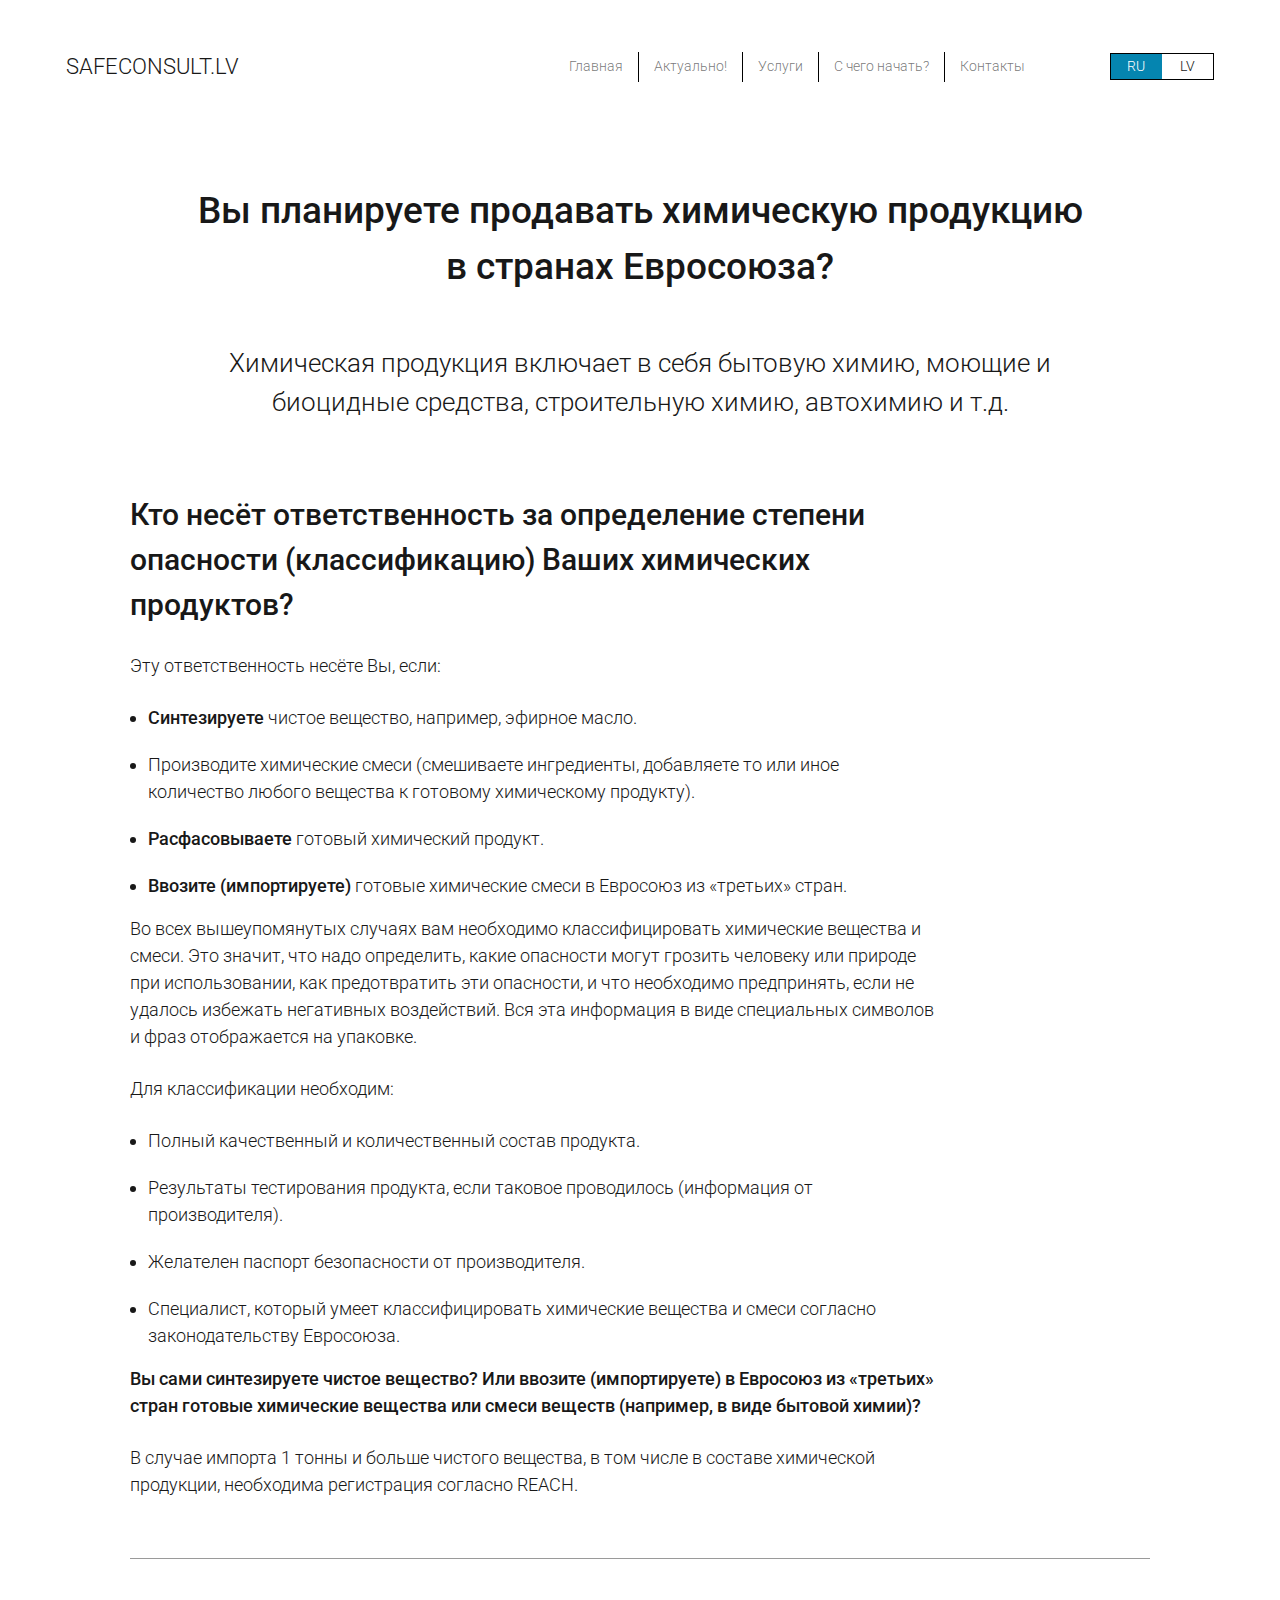
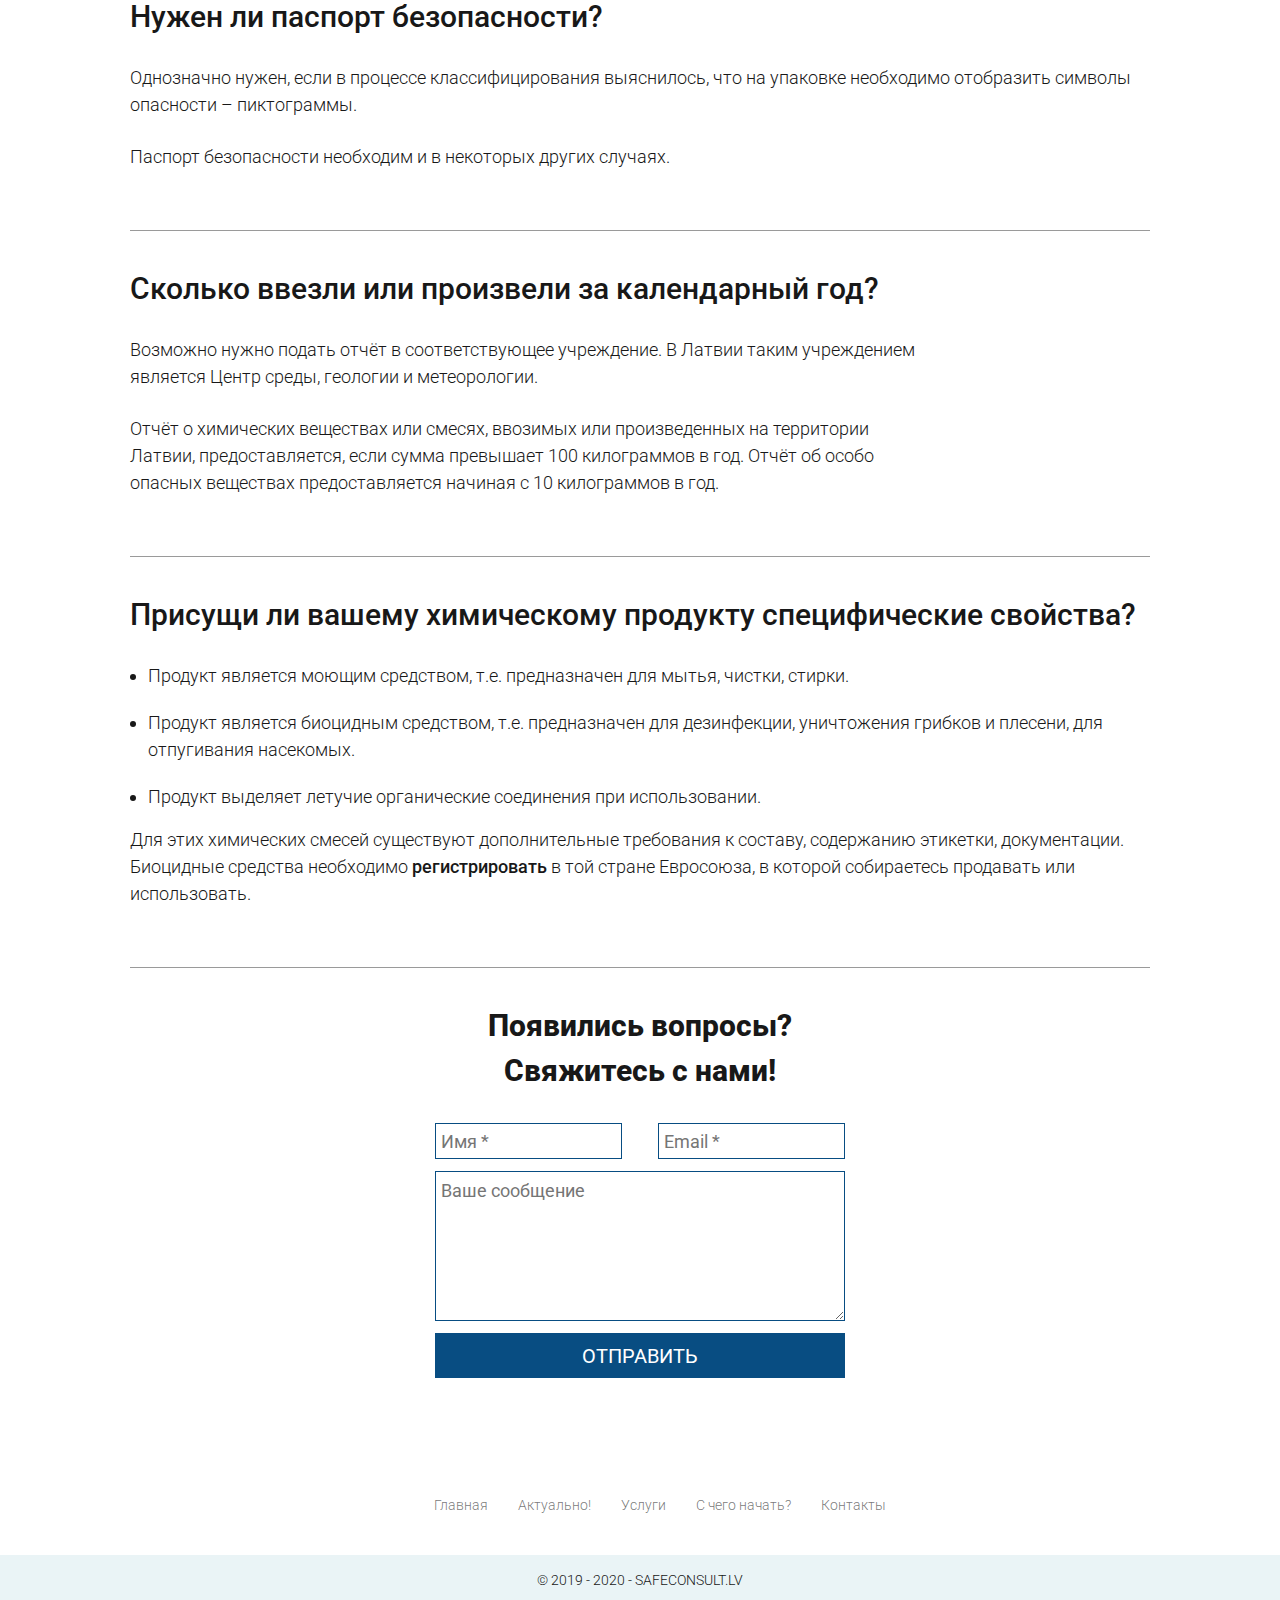
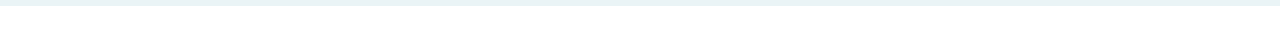
==== commit acae619f: "phone and mail mobil" ====
--- a/chem-ru.html
+++ b/chem-ru.html
@@ -15,7 +15,7 @@
 <header class="header">
 	<div class="container-fluid">
 		<div class="logo">
-			<a href="main-ru.html">SAFECONSULT.LV</a>
+			<a href="index-ru.html">SAFECONSULT.LV</a>
 		</div>
 <div class="btn__menu">
 	<div class="btn-row"></div>
@@ -26,30 +26,30 @@
 			<nav class="menu" id="menu">
 				<ul>
 					<li>
-						<a href="main-ru.html">Главная</a>
+						<a href="index-ru.html">Главная</a>
 					</li>
 					<li>
 						<a href="info-ru.html">Актуально!</a>
 					</li>
 					<li>
-						<a href="main-ru.html#services">Услуги</a>
+						<a href="index-ru.html#services">Услуги</a>
 					</li>
 					<li class="sub-menu-item">
-						<a>С чего начать?</a>
+						<a class="sub-menu-text">С чего начать?</a>
 						<div class="sub-menu">
 							<a href="cosmetics-ru.html">Косметическая продукция</a>
 							<a href="chem-ru.html">Химическая продукция</a>
 						</div>
 					</li>
 					<li>
-						<a href="main-ru.html#contact">Контакты</a>
+						<a href="index-ru.html#contact">Контакты</a>
 					</li>
 				</ul>
 			</nav>
 			<div class="header__leng-switch">
 				<div class="tabs">
 					<div class="tab active">
-						<a href="main-ru.html">
+						<a href="index-ru.html">
 						<img src="img/russia.svg" alt="">
 						<span>RU</span>
 
@@ -223,13 +223,13 @@
 	<nav class="menu">
 				<ul>
 					<li>
-						<a href="main-ru.html">Главная</a>
+						<a href="index-ru.html">Главная</a>
 					</li>
 					<li>
 						<a href="info-ru.html">Актуально!</a>
 					</li>
 					<li>
-						<a href="main-ru.html#services">Услуги</a>
+						<a href="index-ru.html#services">Услуги</a>
 					</li>
 					<li>
 						<a>С чего начать?</a>
@@ -240,7 +240,7 @@
 						
 					</li>
 					<li>
-						<a href="main-ru.html#contact">Контакты</a>
+						<a href="index-ru.html#contact">Контакты</a>
 
 
 					</li>
@@ -253,8 +253,32 @@
 	© 2019 - 2020 - SAFECONSULT.LV
 </div>
 
+<!-- --------------start mobil contact--------------- -->
+<div class="mobil-contact">	
+	<a href="tel:+37129448992">
+		<img src="img/phone.svg" alt="">
+	</a>
+	<a href="tel:+37129448992">
+		<img src="img/whatsapp.svg" alt="">
+	</a>
+	<a href="mailto:info@safeconsult.lv">
+		<img src="img/mail.svg" alt="">
+	</a>
+
+</div>
+<!-- --------------end mobil contact--------------- -->
+
 	<script src="https://ajax.googleapis.com/ajax/libs/jquery/3.4.1/jquery.min.js"></script>
 	<script src="js/libs.min.js"></script>
 	<script src="js/main.js"></script>
+<!--start Global site tag (gtag.js) - Google Analytics -->
+<script async src="https://www.googletagmanager.com/gtag/js?id=UA-161026691-1"></script>
+<script>
+window.dataLayer = window.dataLayer || [];
+function gtag(){dataLayer.push(arguments);}
+gtag('js', new Date());
+gtag('config', 'UA-161026691-1');
+</script>
+<!--end Global site tag (gtag.js) - Google Analytics -->
 </body>
 </html>--- a/css/style.min.css
+++ b/css/style.min.css
@@ -1 +1 @@
-@font-face{font-family:'Avenir LT 55 Roman';src:url("../fonts/AvenirLT-Roman.eot");src:local("Avenir LT 55 Roman"),local("AvenirLT-Roman"),url("../fonts/AvenirLT-Roman.eot?#iefix") format("embedded-opentype"),url("../fonts/AvenirLT-Roman.woff") format("woff"),url("../fonts/../fonts/AvenirLT-Roman.ttf") format("truetype");font-weight:normal;font-style:normal}@font-face{font-family:'Avenir LT 65';src:url("../fonts/AvenirLT-MediumOblique.eot");src:local("Avenir LT 65 Medium Oblique"),local("AvenirLT-MediumOblique"),url("../fonts/AvenirLT-MediumOblique.eot?#iefix") format("embedded-opentype"),url("../fonts/AvenirLT-MediumOblique.woff") format("woff"),url("../fonts/AvenirLT-MediumOblique.ttf") format("truetype");font-weight:500;font-style:italic}@font-face{font-family:'Avenir LT 55 Roman';src:url("../fonts/AvenirLT-Heavy.eot");src:local("Avenir LT 85 Heavy"),local("AvenirLT-Heavy"),url("../fonts/AvenirLT-Heavy.eot?#iefix") format("embedded-opentype"),url("../fonts/AvenirLT-Heavy.woff") format("woff"),url("../fonts/AvenirLT-Heavy.ttf") format("truetype");font-weight:bold;font-style:normal}@font-face{font-family:'Avenir LT 65';src:url("../fonts/AvenirLT-Black.eot");src:local("Avenir LT 95 Black"),local("AvenirLT-Black"),url("../fonts/AvenirLT-Black.eot?#iefix") format("embedded-opentype"),url("../fonts/AvenirLT-Black.woff") format("woff"),url("../fonts/AvenirLT-Black.ttf") format("truetype");font-weight:bold;font-style:normal}@font-face{font-family:'Avenir LT 35';src:url("../fonts/AvenirLT-LightOblique.eot");src:local("Avenir LT 35 Light Oblique"),local("AvenirLT-LightOblique"),url("../fonts/AvenirLT-LightOblique.eot?#iefix") format("embedded-opentype"),url("../fonts/AvenirLT-LightOblique.woff") format("woff"),url("../fonts/AvenirLT-LightOblique.ttf") format("truetype");font-weight:300;font-style:italic}@font-face{font-family:'Avenir LT 65';src:url("../fonts/AvenirLT-BlackOblique.eot");src:local("Avenir LT 95 Black Oblique"),local("AvenirLT-BlackOblique"),url("../fonts/AvenirLT-BlackOblique.eot?#iefix") format("embedded-opentype"),url("../fonts/AvenirLT-BlackOblique.woff") format("woff"),url("../fonts/AvenirLT-BlackOblique.ttf") format("truetype");font-weight:bold;font-style:italic}@font-face{font-family:'Avenir LT 55 Roman';src:url("../fonts/AvenirLT-HeavyOblique.eot");src:local("Avenir LT 86 Heavy Oblique"),local("AvenirLT-HeavyOblique"),url("../fonts/AvenirLT-HeavyOblique.eot?#iefix") format("embedded-opentype"),url("../fonts/AvenirLT-HeavyOblique.woff") format("woff"),url("../fonts/AvenirLT-HeavyOblique.ttf") format("truetype");font-weight:bold;font-style:italic}@font-face{font-family:'Avenir LT 65';src:url("../fonts/AvenirLT-Medium.eot");src:local("Avenir LT 65 Medium"),local("AvenirLT-Medium"),url("../fonts/AvenirLT-Medium.eot?#iefix") format("embedded-opentype"),url("../fonts/AvenirLT-Medium.woff") format("woff"),url("../fonts/AvenirLT-Medium.ttf") format("truetype");font-weight:500;font-style:normal}@font-face{font-family:'Avenir LT 35';src:url("../fonts/AvenirLT-Light.eot");src:local("Avenir LT 35 Light"),local("AvenirLT-Light"),url("../fonts/AvenirLT-Light.eot?#iefix") format("embedded-opentype"),url("../fonts/AvenirLT-Light.woff") format("woff"),url("../fonts/AvenirLT-Light.ttf") format("truetype");font-weight:300;font-style:normal}@font-face{font-family:'Avenir LT 45 Book';src:url("../fonts/AvenirLT-Book.eot");src:local("Avenir LT 45 Book"),local("AvenirLT-Book"),url("../fonts/AvenirLT-Book.eot?#iefix") format("embedded-opentype"),url("../fonts/AvenirLT-Book.woff") format("woff"),url("../fonts/AvenirLT-Book.ttf") format("truetype");font-weight:normal;font-style:normal}@font-face{font-family:'Avenir LT 55 Roman';src:url("../fonts/AvenirLT-Oblique.eot");src:local("Avenir LT 55 Oblique"),local("AvenirLT-Oblique"),url("../fonts/AvenirLT-Oblique.eot?#iefix") format("embedded-opentype"),url("../fonts/AvenirLT-Oblique.woff") format("woff"),url("../fonts/AvenirLT-Oblique.ttf") format("truetype");font-weight:normal;font-style:italic}@font-face{font-family:'Avenir LT 45 Book';src:url("../fonts/AvenirLT-BookOblique.eot");src:local("Avenir LT 45 Book Oblique"),local("AvenirLT-BookOblique"),url("../fonts/AvenirLT-BookOblique.eot?#iefix") format("embedded-opentype"),url("../fonts/AvenirLT-BookOblique.woff") format("woff"),url("../fonts/AvenirLT-BookOblique.ttf") format("truetype");font-weight:normal;font-style:italicas}body{font-family:'Roboto', sans-serif;color:#181818;font-weight:300}a{color:inherit}a:hover{color:inherit;text-decoration:none}.wrapper{max-width:1050px;margin:0 auto;padding:0 15px}h1{font-size:37px;font-weight:500}h2{font-size:37px;text-align:center;font-weight:500;line-height:1.2;text-transform:capitalize}h3{font-size:37px;font-weight:500;text-transform:capitalize}input,textarea{display:block;width:100%;border:1px solid #084d82;color:#181818;margin-bottom:12px;padding:5px;font-size:18px}input{height:36px}textarea{height:150px}input[type="submit"]{background:#084D82;text-align:center;color:#fff;height:45px;font-size:20px}.header{padding-top:50px;-webkit-transition:all .5s;-o-transition:all .5s;transition:all .5s;z-index:9999}.header .container-fluid{max-width:92%;display:-webkit-box;display:-ms-flexbox;display:flex;-webkit-box-pack:justify;-ms-flex-pack:justify;justify-content:space-between;-webkit-box-align:center;-ms-flex-align:center;align-items:center}.header ul{display:-webkit-box;display:-ms-flexbox;display:flex;list-style:none;padding-left:0;margin-bottom:0}.header.sticky{position:fixed;width:100%;background:#fff;padding-top:15px;padding-bottom:15px;-webkit-box-shadow:0px 0px 14px rgba(0,0,0,0.1);box-shadow:0px 0px 14px rgba(0,0,0,0.1)}.header__menu-wrapper{display:-webkit-box;display:-ms-flexbox;display:flex}.header__leng-switch .tabs{display:-webkit-box;display:-ms-flexbox;display:flex}.logo a{font-size:22px;font-weight:300}.menu li{padding:0 15px;min-height:30px;display:-webkit-box;display:-ms-flexbox;display:flex;-webkit-box-pack:center;-ms-flex-pack:center;justify-content:center;-webkit-box-align:center;-ms-flex-align:center;align-items:center;border-right:1px solid #000;position:relative;color:rgba(24,24,24,0.6)}.menu li:last-child{border-right:none}.menu a{font-size:14px;color:rgba(24,24,24,0.6)}.header__leng-switch{margin-left:70px;border:1px solid #000;height:27.6px}.header__leng-switch .tabs{height:100%}.header__leng-switch .tab{width:51px;font-size:14px;text-align:center;display:-webkit-box;display:-ms-flexbox;display:flex;-webkit-box-align:center;-ms-flex-align:center;align-items:center;-webkit-box-pack:center;-ms-flex-pack:center;justify-content:center}.header__leng-switch .tab img{display:none}.header__leng-switch .tab.active{background:#0585b0}.header__leng-switch .tab.active a{color:#fff}.header__menu-wrapper{display:-webkit-box;display:-ms-flexbox;display:flex;-webkit-box-align:center;-ms-flex-align:center;align-items:center}.header__menu-wrapper .menu{display:-webkit-box;display:-ms-flexbox;display:flex;-webkit-box-align:center;-ms-flex-align:center;align-items:center}.sub-menu{width:auto;background-color:#fff;-webkit-box-shadow:0 1px 4px rgba(0,0,0,0.6);box-shadow:0 1px 4px rgba(0,0,0,0.6);position:absolute;top:30px;right:0;min-width:188px;text-align:right;display:none}.sub-menu a{display:block;padding:5px 5px;border-bottom:1px solid #000}.sub-menu a:last-child{border-bottom:none}.menu li:hover .sub-menu{display:block}.btn__menu{display:none}.main-screen{padding-top:70px;text-align:center;padding-bottom:60px}.main-screen h1{max-width:902px;margin:0 auto}.main-screen img{height:40px;width:40px;margin-bottom:40px}.main-screen__text{margin:0 auto;margin-top:45px;font-size:18px;max-width:708px;line-height:2;opacity:0.8}.services{background:#0585b0;padding:50px;padding-bottom:5px;color:#fff}.services__text{font-size:18px;max-width:885px;margin:45px auto}.services__item{display:-webkit-box;display:-ms-flexbox;display:flex;-webkit-box-pack:justify;-ms-flex-pack:justify;justify-content:space-between;max-width:900px;margin:0 auto;font-size:20px;-webkit-box-align:start;-ms-flex-align:start;align-items:flex-start;margin-bottom:40px}.services__item img{margin-top:25px}.services__item h3{margin-bottom:40px}.services__item li{margin-bottom:25px;font-size:18px}.services__item ul{padding-left:15px}.services__item:last-child img{margin-right:30px}.services__item-text{max-width:550px}.team{background:#eaf4f6;text-align:center;padding-top:42px;padding-bottom:20px;text-align:left;font-size:18px;color:#084D82}.team .wrapper{max-width:850px}.team h2{font-size:35px;text-align:center;margin:0 auto;margin-bottom:40px}.team p{margin-bottom:25px}.contact{padding:65px 0;text-align:center}.contact h2{font-size:35px;color:#084D82;text-align:left}.contact .wrapper{display:-webkit-box;display:-ms-flexbox;display:flex;max-width:850px}.form__row{display:-webkit-box;display:-ms-flexbox;display:flex;-webkit-box-pack:justify;-ms-flex-pack:justify;justify-content:space-between}.form__row input{width:calc(50% - 18px)}.contact__text{text-align:left}.contact__text,.contact__form{width:50%}.contact__phone{font-size:30px;font-weight:bold;margin:35px auto}.contact__email{font-size:30px;font-weight:300}form{width:100%}.image-section img{width:100%;max-height:500px}iframe{width:100%;height:467px}.footer{margin-top:35px;margin-bottom:35px;display:-webkit-box;display:-ms-flexbox;display:flex;-webkit-box-pack:center;-ms-flex-pack:center;justify-content:center}.footer .menu ul{display:-webkit-box;display:-ms-flexbox;display:flex;margin-bottom:0}.footer .menu li{border-right:none}.copy{text-align:center;background:#eaf4f6;font-size:14px;padding:15px}.info{text-align:center;padding-top:100px}.info__title{font-size:45px;color:#A31212;max-width:620px;margin:0 auto;font-weight:bold}.info__text{font-size:25px;max-width:800px;margin:0 auto;margin-top:45px;margin-bottom:45px}.info__text:last-child{max-width:810px}.info__list{text-align:left;font-size:18px}.info__list p{margin-bottom:35px}.info__list li{margin-bottom:30px}.contact--info{padding-top:0px}.contact--info .contact__form{margin:auto}.contact--info__title{font-size:30px;font-weight:800;max-width:400px;margin:0 auto;margin-bottom:30px}.info{margin-left:15px;margin-right:15px}.cosmetics{padding-top:100px}.cosmetics h1{text-align:center;margin:0 auto;margin-bottom:60px;max-width:900px}.cosmetics__item{display:-webkit-box;display:-ms-flexbox;display:flex;-webkit-box-pack:justify;-ms-flex-pack:justify;justify-content:space-between;-webkit-box-align:start;-ms-flex-align:start;align-items:flex-start;padding-bottom:35px;border-bottom:1px solid #9a9a9a;margin-bottom:35px;max-width:100%}.cosmetics__item p{font-size:18px;margin-bottom:25px}.cosmetics__item p span{font-weight:500}.cosmetics__item li{margin-bottom:20px;font-size:18px}.cosmetics__item li span{font-weight:500}.cosmetics__item li:last-child{margin-bottom:0}.cosmetics__item img{max-width:390px;margin-top:60px}.cosmetics__item ul{padding-left:18px}.cosmetics__item-title{font-size:30px;font-weight:500;margin-bottom:25px}.cosmetics__img-wrapper{min-width:215px;width:auto}.cosmetics__text{margin-bottom:60px}.cosmetics__item-content{max-width:880px}.cosmetics__sub-title{font-size:26px;text-align:center;max-width:850px;margin:0 auto;margin-bottom:70px}.cosmetics--chem h1{margin-bottom:50px}.contact__text h2{text-transform:none}@media only screen and (max-width: 992px){.header__menu-wrapper{display:none}.btn__menu{display:block;z-index:999}.btn-row{background:#000;height:4px;width:20px;margin-bottom:4px;-webkit-transition:all .5s;-o-transition:all .5s;transition:all .5s}.btn__menu.active .btn-row:nth-child(2){display:none}.btn__menu.active .btn-row:first-child{-webkit-transform:rotate(45deg);-ms-transform:rotate(45deg);transform:rotate(45deg)}.btn__menu.active .btn-row:last-child{-webkit-transform:rotate(-45deg);-ms-transform:rotate(-45deg);transform:rotate(-45deg);position:relative;top:-8px}.header__menu-wrapper.active{background:#fff;display:block;position:fixed;width:100%;min-height:100vh;left:0;top:0;z-index:998}.tabs .tab{display:none}.header__leng-switch{position:fixed;bottom:0;width:100%;height:40px;display:-webkit-box;display:-ms-flexbox;display:flex;-webkit-box-pack:center;-ms-flex-pack:center;justify-content:center;-webkit-box-align:center;-ms-flex-align:center;align-items:center;background:#C5C5C5;left:0;border:none;margin-left:0}.tab.active{display:-webkit-box;display:-ms-flexbox;display:flex;position:relative}.tab.active a{display:-webkit-box;display:-ms-flexbox;display:flex;-webkit-box-align:center;-ms-flex-align:center;align-items:center}.tab.active a img{display:inline-block;width:20px;margin-right:10px}.menu ul{-webkit-box-orient:vertical;-webkit-box-direction:normal;-ms-flex-direction:column;flex-direction:column;margin:0 auto;padding-top:60px}.menu ul li{border-right:none;margin-bottom:10px}.menu ul li a{color:#181818}.menu ul li.active a{color:#084D82}.header{padding-top:15px;padding-bottom:15px;position:fixed;background:#fff;width:100%;z-index:997}.header .container-fluid{max-width:100%}.logo a{font-size:20px}h1{color:#084D82;font-size:35px}.main-screen{padding-top:74px;padding-bottom:20px}.main-screen img{margin-bottom:10px}.main-screen__text{font-size:15.5px}.main-screen__text{margin-top:25px}.main-screen__text:last-child{margin-top:10px}h2{font-size:26px}.services{padding:30px 15px}.services__item{-webkit-box-orient:vertical;-webkit-box-direction:normal;-ms-flex-direction:column;flex-direction:column;-webkit-box-align:center;-ms-flex-align:center;align-items:center}.services__text{font-size:16px}.services__text{margin:30px auto}h3{font-size:25px}.services h3{text-align:center;position:absolute;top:0}.services__item-text{-webkit-box-ordinal-group:3;-ms-flex-order:2;order:2}.services__item img{margin-top:10px}.services__item{padding-top:80px;position:relative}.services__item img{max-width:150px;margin-top:10px;margin-bottom:15px}.services__item li{font-size:17px;margin-bottom:15px}.team p{margin-bottom:20px}.contact .wrapper{-webkit-box-orient:vertical;-webkit-box-direction:normal;-ms-flex-direction:column;flex-direction:column}.contact__text,.contact__form{width:100%}.form__row{-webkit-box-orient:vertical;-webkit-box-direction:normal;-ms-flex-direction:column;flex-direction:column}.form__row input{width:100%}.team h2{font-size:26px}.contact h2{font-size:26px}.contact__phone{font-size:25px;margin:20px auto}.contact__email{font-size:22px;margin-bottom:20px}.contact{padding:30px 0}iframe{height:300px}.footer{margin-top:15px;margin-bottom:15px}.footer .menu ul{padding-top:0;padding-left:0;display:-webkit-box;display:-ms-flexbox;display:flex;-webkit-box-orient:horizontal;-webkit-box-direction:normal;-ms-flex-direction:row;flex-direction:row;-ms-flex-wrap:wrap;flex-wrap:wrap;-webkit-box-pack:center;-ms-flex-pack:center;justify-content:center}.footer .menu ul li{margin-bottom:0}.copy{font-size:12px}.header .menu li:hover .sub-menu{display:none}.header .sub-menu{display:none;position:static;-webkit-box-shadow:none;box-shadow:none;min-width:auto;text-align:center;margin-top:10px}.header .sub-menu a{font-size:13px;border-bottom:none}.header .menu li{display:-webkit-box;display:-ms-flexbox;display:flex;-webkit-box-orient:vertical;-webkit-box-direction:normal;-ms-flex-direction:column;flex-direction:column;-webkit-box-pack:start;-ms-flex-pack:start;justify-content:flex-start}.sub-menu-item{position:relative;min-width:210px}.sub-menu-item:before{content:'';position:absolute;left:0;top:10px;width:10px;height:1px;background:#000}.sub-menu-item:after{content:'';position:absolute;left:5px;top:6px;width:1px;height:10px;background:#000}.sub-menu-item.active .sub-menu{display:block !important}.sub-menu-item.active .sub-menu a{color:#000}.sub-menu-item.active:after{display:none}.info__title{font-size:31px}.info{padding-top:80px}.info__text{margin-top:25px}.info__text{font-size:16px}.info__list{margin-top:40px}.info__list p{margin-bottom:20px}.contact--info__title{font-size:20px}.contact{padding:15px 0}.contact--info__title{margin-bottom:20px}.menu li{color:#181818}.cosmetics__item{-webkit-box-orient:vertical;-webkit-box-direction:normal;-ms-flex-direction:column;flex-direction:column}.cosmetics__item-content{max-width:100%}.cosmetics__item img{max-width:100%}.cosmetics{padding-top:70px}.cosmetics h1{margin-bottom:20px;color:#181818}.cosmetics__img-wrapper{-webkit-box-ordinal-group:2;-ms-flex-order:1;order:1}.cosmetics__item-content{-webkit-box-ordinal-group:3;-ms-flex-order:2;order:2}.cosmetics__item img{margin-top:0}.cosmetics__item-title{font-size:20px;margin-bottom:10px}.cosmetics__item p{font-size:16px;margin-bottom:20px}.cosmetics__item{padding-bottom:0;margin-bottom:15px}.cosmetics__item li{font-size:16px;margin-bottom:15px}.cosmetics__sub-title{font-size:20px;margin-bottom:20px}}@media only screen and (max-width: 768px){h1{font-size:24px}}
+@font-face{font-family:'Avenir LT 55 Roman';src:url("../fonts/AvenirLT-Roman.eot");src:local("Avenir LT 55 Roman"),local("AvenirLT-Roman"),url("../fonts/AvenirLT-Roman.eot?#iefix") format("embedded-opentype"),url("../fonts/AvenirLT-Roman.woff") format("woff"),url("../fonts/../fonts/AvenirLT-Roman.ttf") format("truetype");font-weight:normal;font-style:normal}@font-face{font-family:'Avenir LT 65';src:url("../fonts/AvenirLT-MediumOblique.eot");src:local("Avenir LT 65 Medium Oblique"),local("AvenirLT-MediumOblique"),url("../fonts/AvenirLT-MediumOblique.eot?#iefix") format("embedded-opentype"),url("../fonts/AvenirLT-MediumOblique.woff") format("woff"),url("../fonts/AvenirLT-MediumOblique.ttf") format("truetype");font-weight:500;font-style:italic}@font-face{font-family:'Avenir LT 55 Roman';src:url("../fonts/AvenirLT-Heavy.eot");src:local("Avenir LT 85 Heavy"),local("AvenirLT-Heavy"),url("../fonts/AvenirLT-Heavy.eot?#iefix") format("embedded-opentype"),url("../fonts/AvenirLT-Heavy.woff") format("woff"),url("../fonts/AvenirLT-Heavy.ttf") format("truetype");font-weight:bold;font-style:normal}@font-face{font-family:'Avenir LT 65';src:url("../fonts/AvenirLT-Black.eot");src:local("Avenir LT 95 Black"),local("AvenirLT-Black"),url("../fonts/AvenirLT-Black.eot?#iefix") format("embedded-opentype"),url("../fonts/AvenirLT-Black.woff") format("woff"),url("../fonts/AvenirLT-Black.ttf") format("truetype");font-weight:bold;font-style:normal}@font-face{font-family:'Avenir LT 35';src:url("../fonts/AvenirLT-LightOblique.eot");src:local("Avenir LT 35 Light Oblique"),local("AvenirLT-LightOblique"),url("../fonts/AvenirLT-LightOblique.eot?#iefix") format("embedded-opentype"),url("../fonts/AvenirLT-LightOblique.woff") format("woff"),url("../fonts/AvenirLT-LightOblique.ttf") format("truetype");font-weight:300;font-style:italic}@font-face{font-family:'Avenir LT 65';src:url("../fonts/AvenirLT-BlackOblique.eot");src:local("Avenir LT 95 Black Oblique"),local("AvenirLT-BlackOblique"),url("../fonts/AvenirLT-BlackOblique.eot?#iefix") format("embedded-opentype"),url("../fonts/AvenirLT-BlackOblique.woff") format("woff"),url("../fonts/AvenirLT-BlackOblique.ttf") format("truetype");font-weight:bold;font-style:italic}@font-face{font-family:'Avenir LT 55 Roman';src:url("../fonts/AvenirLT-HeavyOblique.eot");src:local("Avenir LT 86 Heavy Oblique"),local("AvenirLT-HeavyOblique"),url("../fonts/AvenirLT-HeavyOblique.eot?#iefix") format("embedded-opentype"),url("../fonts/AvenirLT-HeavyOblique.woff") format("woff"),url("../fonts/AvenirLT-HeavyOblique.ttf") format("truetype");font-weight:bold;font-style:italic}@font-face{font-family:'Avenir LT 65';src:url("../fonts/AvenirLT-Medium.eot");src:local("Avenir LT 65 Medium"),local("AvenirLT-Medium"),url("../fonts/AvenirLT-Medium.eot?#iefix") format("embedded-opentype"),url("../fonts/AvenirLT-Medium.woff") format("woff"),url("../fonts/AvenirLT-Medium.ttf") format("truetype");font-weight:500;font-style:normal}@font-face{font-family:'Avenir LT 35';src:url("../fonts/AvenirLT-Light.eot");src:local("Avenir LT 35 Light"),local("AvenirLT-Light"),url("../fonts/AvenirLT-Light.eot?#iefix") format("embedded-opentype"),url("../fonts/AvenirLT-Light.woff") format("woff"),url("../fonts/AvenirLT-Light.ttf") format("truetype");font-weight:300;font-style:normal}@font-face{font-family:'Avenir LT 45 Book';src:url("../fonts/AvenirLT-Book.eot");src:local("Avenir LT 45 Book"),local("AvenirLT-Book"),url("../fonts/AvenirLT-Book.eot?#iefix") format("embedded-opentype"),url("../fonts/AvenirLT-Book.woff") format("woff"),url("../fonts/AvenirLT-Book.ttf") format("truetype");font-weight:normal;font-style:normal}@font-face{font-family:'Avenir LT 55 Roman';src:url("../fonts/AvenirLT-Oblique.eot");src:local("Avenir LT 55 Oblique"),local("AvenirLT-Oblique"),url("../fonts/AvenirLT-Oblique.eot?#iefix") format("embedded-opentype"),url("../fonts/AvenirLT-Oblique.woff") format("woff"),url("../fonts/AvenirLT-Oblique.ttf") format("truetype");font-weight:normal;font-style:italic}@font-face{font-family:'Avenir LT 45 Book';src:url("../fonts/AvenirLT-BookOblique.eot");src:local("Avenir LT 45 Book Oblique"),local("AvenirLT-BookOblique"),url("../fonts/AvenirLT-BookOblique.eot?#iefix") format("embedded-opentype"),url("../fonts/AvenirLT-BookOblique.woff") format("woff"),url("../fonts/AvenirLT-BookOblique.ttf") format("truetype");font-weight:normal;font-style:italicas}body{font-family:'Roboto', sans-serif;color:#181818;font-weight:300}a{color:inherit}a:hover{color:inherit;text-decoration:none}.wrapper{max-width:1050px;margin:0 auto;padding:0 15px}h1{font-size:37px;font-weight:500}h2{font-size:37px;text-align:center;font-weight:500;line-height:1.2;text-transform:capitalize}h3{font-size:37px;font-weight:500;text-transform:capitalize}input,textarea{display:block;width:100%;border:1px solid #084d82;color:#181818;margin-bottom:12px;padding:5px;font-size:18px}input{height:36px}textarea{height:150px}input[type="submit"]{background:#084D82;text-align:center;color:#fff;height:45px;font-size:20px}.header{padding-top:50px;-webkit-transition:all .5s;-o-transition:all .5s;transition:all .5s;z-index:9999}.header .container-fluid{max-width:92%;display:-webkit-box;display:-ms-flexbox;display:flex;-webkit-box-pack:justify;-ms-flex-pack:justify;justify-content:space-between;-webkit-box-align:center;-ms-flex-align:center;align-items:center}.header ul{display:-webkit-box;display:-ms-flexbox;display:flex;list-style:none;padding-left:0;margin-bottom:0}.header.sticky{position:fixed;width:100%;background:#fff;padding-top:15px;padding-bottom:15px;-webkit-box-shadow:0px 0px 14px rgba(0,0,0,0.1);box-shadow:0px 0px 14px rgba(0,0,0,0.1)}.header__menu-wrapper{display:-webkit-box;display:-ms-flexbox;display:flex}.header__leng-switch .tabs{display:-webkit-box;display:-ms-flexbox;display:flex}.logo a{font-size:22px;font-weight:300}.menu li{padding:0 15px;min-height:30px;display:-webkit-box;display:-ms-flexbox;display:flex;-webkit-box-pack:center;-ms-flex-pack:center;justify-content:center;-webkit-box-align:center;-ms-flex-align:center;align-items:center;border-right:1px solid #000;position:relative;color:rgba(24,24,24,0.6)}.menu li:last-child{border-right:none}.menu a{font-size:14px;color:rgba(24,24,24,0.6)}.header__leng-switch{margin-left:70px;border:1px solid #000;height:27.6px}.header__leng-switch .tabs{height:100%}.header__leng-switch .tab{width:51px;font-size:14px;text-align:center;display:-webkit-box;display:-ms-flexbox;display:flex;-webkit-box-align:center;-ms-flex-align:center;align-items:center;-webkit-box-pack:center;-ms-flex-pack:center;justify-content:center}.header__leng-switch .tab img{display:none}.header__leng-switch .tab.active{background:#0585b0}.header__leng-switch .tab.active a{color:#fff}.header__menu-wrapper{display:-webkit-box;display:-ms-flexbox;display:flex;-webkit-box-align:center;-ms-flex-align:center;align-items:center}.header__menu-wrapper .menu{display:-webkit-box;display:-ms-flexbox;display:flex;-webkit-box-align:center;-ms-flex-align:center;align-items:center}.sub-menu{width:auto;background-color:#fff;-webkit-box-shadow:0 1px 4px rgba(0,0,0,0.6);box-shadow:0 1px 4px rgba(0,0,0,0.6);position:absolute;top:30px;right:0;min-width:188px;text-align:right;display:none}.sub-menu a{display:block;padding:5px 5px;border-bottom:1px solid #000}.sub-menu a:last-child{border-bottom:none}.menu li:hover .sub-menu{display:block}.btn__menu{display:none}.main-screen{padding-top:70px;text-align:center;padding-bottom:60px}.main-screen h1{max-width:902px;margin:0 auto}.main-screen img{height:40px;width:40px;margin-bottom:40px}.main-screen__text{margin:0 auto;margin-top:45px;font-size:18px;max-width:708px;line-height:2;opacity:0.8}.services{background:#0585b0;padding:50px;padding-bottom:5px;color:#fff}.services__text{font-size:18px;max-width:885px;margin:45px auto}.services__item{display:-webkit-box;display:-ms-flexbox;display:flex;-webkit-box-pack:justify;-ms-flex-pack:justify;justify-content:space-between;max-width:900px;margin:0 auto;font-size:20px;-webkit-box-align:start;-ms-flex-align:start;align-items:flex-start;margin-bottom:40px}.services__item img{margin-top:25px}.services__item h3{margin-bottom:40px}.services__item li{margin-bottom:25px;font-size:18px}.services__item ul{padding-left:15px}.services__item:last-child img{margin-right:30px}.services__item-text{max-width:550px}.team{background:#eaf4f6;text-align:center;padding-top:42px;padding-bottom:20px;text-align:left;font-size:18px;color:#084D82}.team .wrapper{max-width:850px}.team h2{font-size:35px;text-align:center;margin:0 auto;margin-bottom:40px}.team p{margin-bottom:25px}.contact{padding:65px 0;text-align:center}.contact h2{font-size:35px;color:#084D82;text-align:left}.contact .wrapper{display:-webkit-box;display:-ms-flexbox;display:flex;max-width:850px}.form__row{display:-webkit-box;display:-ms-flexbox;display:flex;-webkit-box-pack:justify;-ms-flex-pack:justify;justify-content:space-between}.form__row input{width:calc(50% - 18px)}.contact__text{text-align:left}.contact__text,.contact__form{width:50%}.contact__phone{font-size:30px;font-weight:bold;margin:35px auto}.contact__email{font-size:30px;font-weight:300}form{width:100%}.image-section img{width:100%;max-height:500px}iframe{width:100%;height:467px}.footer{margin-top:35px;margin-bottom:35px;display:-webkit-box;display:-ms-flexbox;display:flex;-webkit-box-pack:center;-ms-flex-pack:center;justify-content:center}.footer .menu ul{display:-webkit-box;display:-ms-flexbox;display:flex;margin-bottom:0}.footer .menu li{border-right:none}.copy{text-align:center;background:#eaf4f6;font-size:14px;padding:15px}.info{text-align:center;padding-top:100px}.info__title{font-size:45px;color:#A31212;max-width:620px;margin:0 auto;font-weight:bold}.info__text{font-size:25px;max-width:800px;margin:0 auto;margin-top:45px;margin-bottom:45px}.info__text:last-child{max-width:810px}.info__list{text-align:left;font-size:18px}.info__list p{margin-bottom:35px}.info__list li{margin-bottom:30px}.contact--info{padding-top:0px}.contact--info .contact__form{margin:auto}.contact--info__title{font-size:30px;font-weight:800;max-width:400px;margin:0 auto;margin-bottom:30px}.info{margin-left:15px;margin-right:15px}.cosmetics{padding-top:100px}.cosmetics h1{text-align:center;margin:0 auto;margin-bottom:60px;max-width:900px}.cosmetics__item{display:-webkit-box;display:-ms-flexbox;display:flex;-webkit-box-pack:justify;-ms-flex-pack:justify;justify-content:space-between;-webkit-box-align:start;-ms-flex-align:start;align-items:flex-start;padding-bottom:35px;border-bottom:1px solid #9a9a9a;margin-bottom:35px;max-width:100%}.cosmetics__item p{font-size:18px;margin-bottom:25px}.cosmetics__item p span{font-weight:500}.cosmetics__item li{margin-bottom:20px;font-size:18px}.cosmetics__item li span{font-weight:500}.cosmetics__item li:last-child{margin-bottom:0}.cosmetics__item img{max-width:390px;margin-top:60px}.cosmetics__item ul{padding-left:18px}.cosmetics__item-title{font-size:30px;font-weight:500;margin-bottom:25px}.cosmetics__img-wrapper{min-width:215px;width:auto}.cosmetics__text{margin-bottom:60px}.cosmetics__item-content{max-width:880px}.cosmetics__sub-title{font-size:26px;text-align:center;max-width:850px;margin:0 auto;margin-bottom:70px}.cosmetics--chem h1{margin-bottom:50px}.contact__text h2{text-transform:none}@media only screen and (max-width: 992px){.header__menu-wrapper{display:none}.btn__menu{display:block;z-index:999}.btn-row{background:#000;height:4px;width:20px;margin-bottom:4px;-webkit-transition:all .5s;-o-transition:all .5s;transition:all .5s}.btn__menu.active .btn-row:nth-child(2){display:none}.btn__menu.active .btn-row:first-child{-webkit-transform:rotate(45deg);-ms-transform:rotate(45deg);transform:rotate(45deg)}.btn__menu.active .btn-row:last-child{-webkit-transform:rotate(-45deg);-ms-transform:rotate(-45deg);transform:rotate(-45deg);position:relative;top:-8px}.header__menu-wrapper.active{background:#fff;display:block;position:fixed;width:100%;min-height:100vh;left:0;top:0;z-index:998}.header__leng-switch{position:static;bottom:0;width:100%;height:40px;display:-webkit-box;display:-ms-flexbox;display:flex;-webkit-box-pack:center;-ms-flex-pack:center;justify-content:center;-webkit-box-align:center;-ms-flex-align:center;align-items:center;left:0;border:none;margin-left:0}.tab{display:-webkit-box;display:-ms-flexbox;display:flex;position:relative;margin:0 8px;width:60px}.tab a{display:-webkit-box;display:-ms-flexbox;display:flex;-webkit-box-align:center;-ms-flex-align:center;align-items:center;width:auto}.header__leng-switch .tab.active{background:transparent;border:1px solid #C5C5C5;width:60px}.header__leng-switch .tab.active a{color:#181818}.header__leng-switch .tab img{display:inline-block;width:20px;margin-right:10px}.menu ul{-webkit-box-orient:vertical;-webkit-box-direction:normal;-ms-flex-direction:column;flex-direction:column;margin:0 auto;padding-top:60px}.menu ul li{border-right:none;margin-bottom:10px}.menu ul li a{color:#181818}.menu ul li.active a{color:#084D82}.header{padding-top:15px;padding-bottom:15px;position:fixed;background:#fff;width:100%;z-index:997}.header .container-fluid{max-width:100%}.logo a{font-size:20px}h1{color:#084D82;font-size:35px}.main-screen{padding-top:74px;padding-bottom:20px}.main-screen img{margin-bottom:10px}.main-screen__text{font-size:15.5px}.main-screen__text{margin-top:25px}.main-screen__text:last-child{margin-top:10px}h2{font-size:26px}.services{padding:30px 15px}.services__item{-webkit-box-orient:vertical;-webkit-box-direction:normal;-ms-flex-direction:column;flex-direction:column;-webkit-box-align:center;-ms-flex-align:center;align-items:center}.services__text{font-size:16px}.services__text{margin:30px auto}h3{font-size:25px}.services h3{text-align:center;position:absolute;top:0}.services__item-text{-webkit-box-ordinal-group:3;-ms-flex-order:2;order:2}.services__item img{margin-top:10px}.services__item{padding-top:80px;position:relative}.services__item img{max-width:150px;margin-top:10px;margin-bottom:15px}.services__item li{font-size:17px;margin-bottom:15px}.team p{margin-bottom:20px}.contact .wrapper{-webkit-box-orient:vertical;-webkit-box-direction:normal;-ms-flex-direction:column;flex-direction:column}.contact__text,.contact__form{width:100%}.form__row{-webkit-box-orient:vertical;-webkit-box-direction:normal;-ms-flex-direction:column;flex-direction:column}.form__row input{width:100%}.team h2{font-size:26px}.contact h2{font-size:26px}.contact__phone{font-size:25px;margin:20px auto}.contact__email{font-size:22px;margin-bottom:20px}.contact{padding:30px 0}iframe{height:300px}.footer{margin-top:15px;margin-bottom:15px}.footer .menu ul{padding-top:0;padding-left:0;display:-webkit-box;display:-ms-flexbox;display:flex;-webkit-box-orient:horizontal;-webkit-box-direction:normal;-ms-flex-direction:row;flex-direction:row;-ms-flex-wrap:wrap;flex-wrap:wrap;-webkit-box-pack:center;-ms-flex-pack:center;justify-content:center}.footer .menu ul li{margin-bottom:0}.copy{font-size:12px}.header .menu li:hover .sub-menu{display:none}.header .sub-menu{display:none;position:static;-webkit-box-shadow:none;box-shadow:none;min-width:auto;text-align:center;margin-top:10px}.header .sub-menu a{font-size:13px;border-bottom:none}.header .menu li{display:-webkit-box;display:-ms-flexbox;display:flex;-webkit-box-orient:vertical;-webkit-box-direction:normal;-ms-flex-direction:column;flex-direction:column;-webkit-box-pack:start;-ms-flex-pack:start;justify-content:flex-start}.sub-menu-item{position:relative;min-width:210px}.sub-menu-text{position:relative}.sub-menu-text:before{content:'';position:absolute;left:-25px;top:18px;width:15px;height:1px;background:#000}.sub-menu-text:after{content:'';position:absolute;left:-18px;top:11px;width:1px;height:15px;background:#000}.sub-menu-item.active .sub-menu{display:block !important}.sub-menu-item.active .sub-menu a{color:#000}.sub-menu-item.active .sub-menu-text:after{display:none}.info__title{font-size:31px}.info{padding-top:80px}.info__text{margin-top:25px}.info__text{font-size:16px}.info__list{margin-top:40px}.info__list p{margin-bottom:20px}.contact--info__title{font-size:20px}.contact{padding:15px 0}.contact--info__title{margin-bottom:20px}.menu li{color:#181818}.cosmetics__item{-webkit-box-orient:vertical;-webkit-box-direction:normal;-ms-flex-direction:column;flex-direction:column}.cosmetics__item-content{max-width:100%}.cosmetics__item img{max-width:100%}.cosmetics{padding-top:70px}.cosmetics h1{margin-bottom:20px;color:#181818}.cosmetics__img-wrapper{-webkit-box-ordinal-group:2;-ms-flex-order:1;order:1}.cosmetics__item-content{-webkit-box-ordinal-group:3;-ms-flex-order:2;order:2}.cosmetics__item img{margin-top:0}.cosmetics__item-title{font-size:20px;margin-bottom:10px}.cosmetics__item p{font-size:16px;margin-bottom:20px}.cosmetics__item{padding-bottom:0;margin-bottom:15px}.cosmetics__item li{font-size:16px;margin-bottom:15px}.cosmetics__sub-title{font-size:20px;margin-bottom:20px}.menu a{font-size:24px}.menu ul li{margin-bottom:15px}.sub-menu-item.active .sub-menu a{font-size:18px}.header__leng-switch{margin-top:10px}}@media only screen and (max-width: 768px){h1{font-size:24px}}
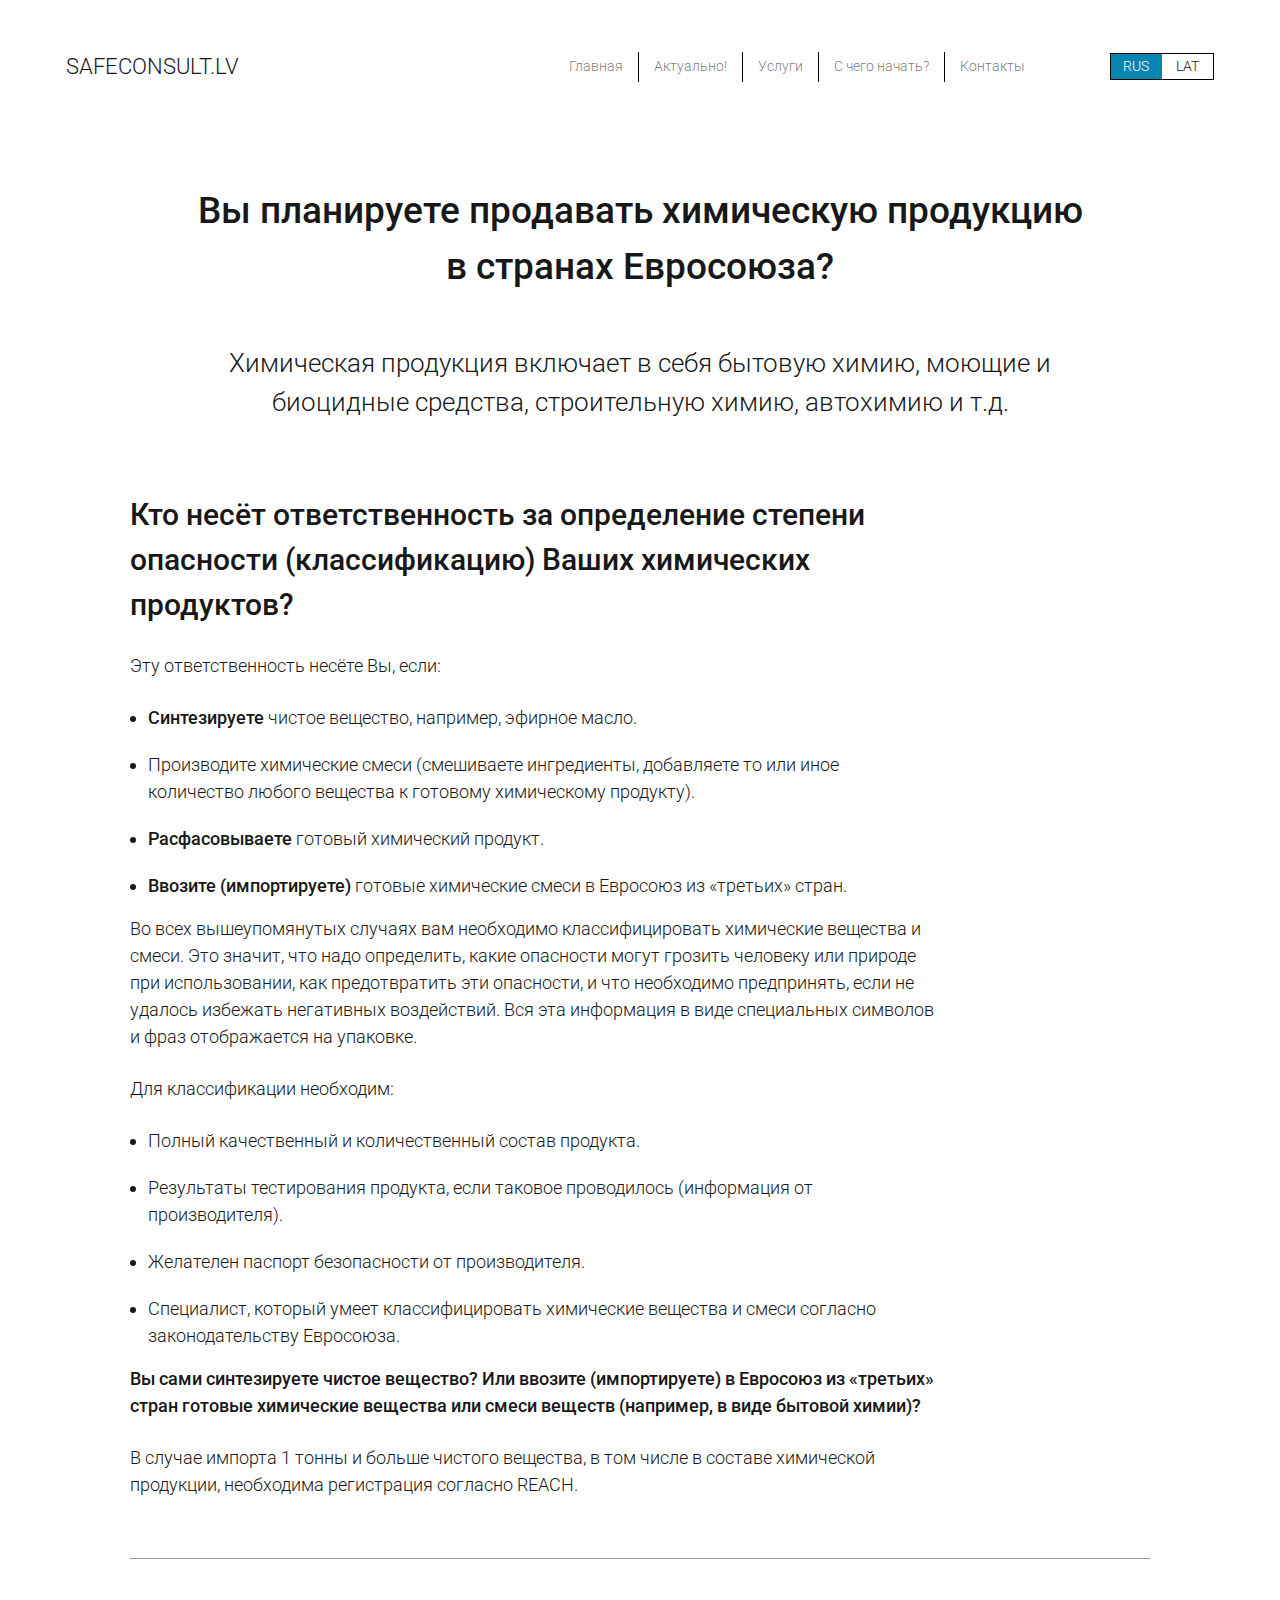
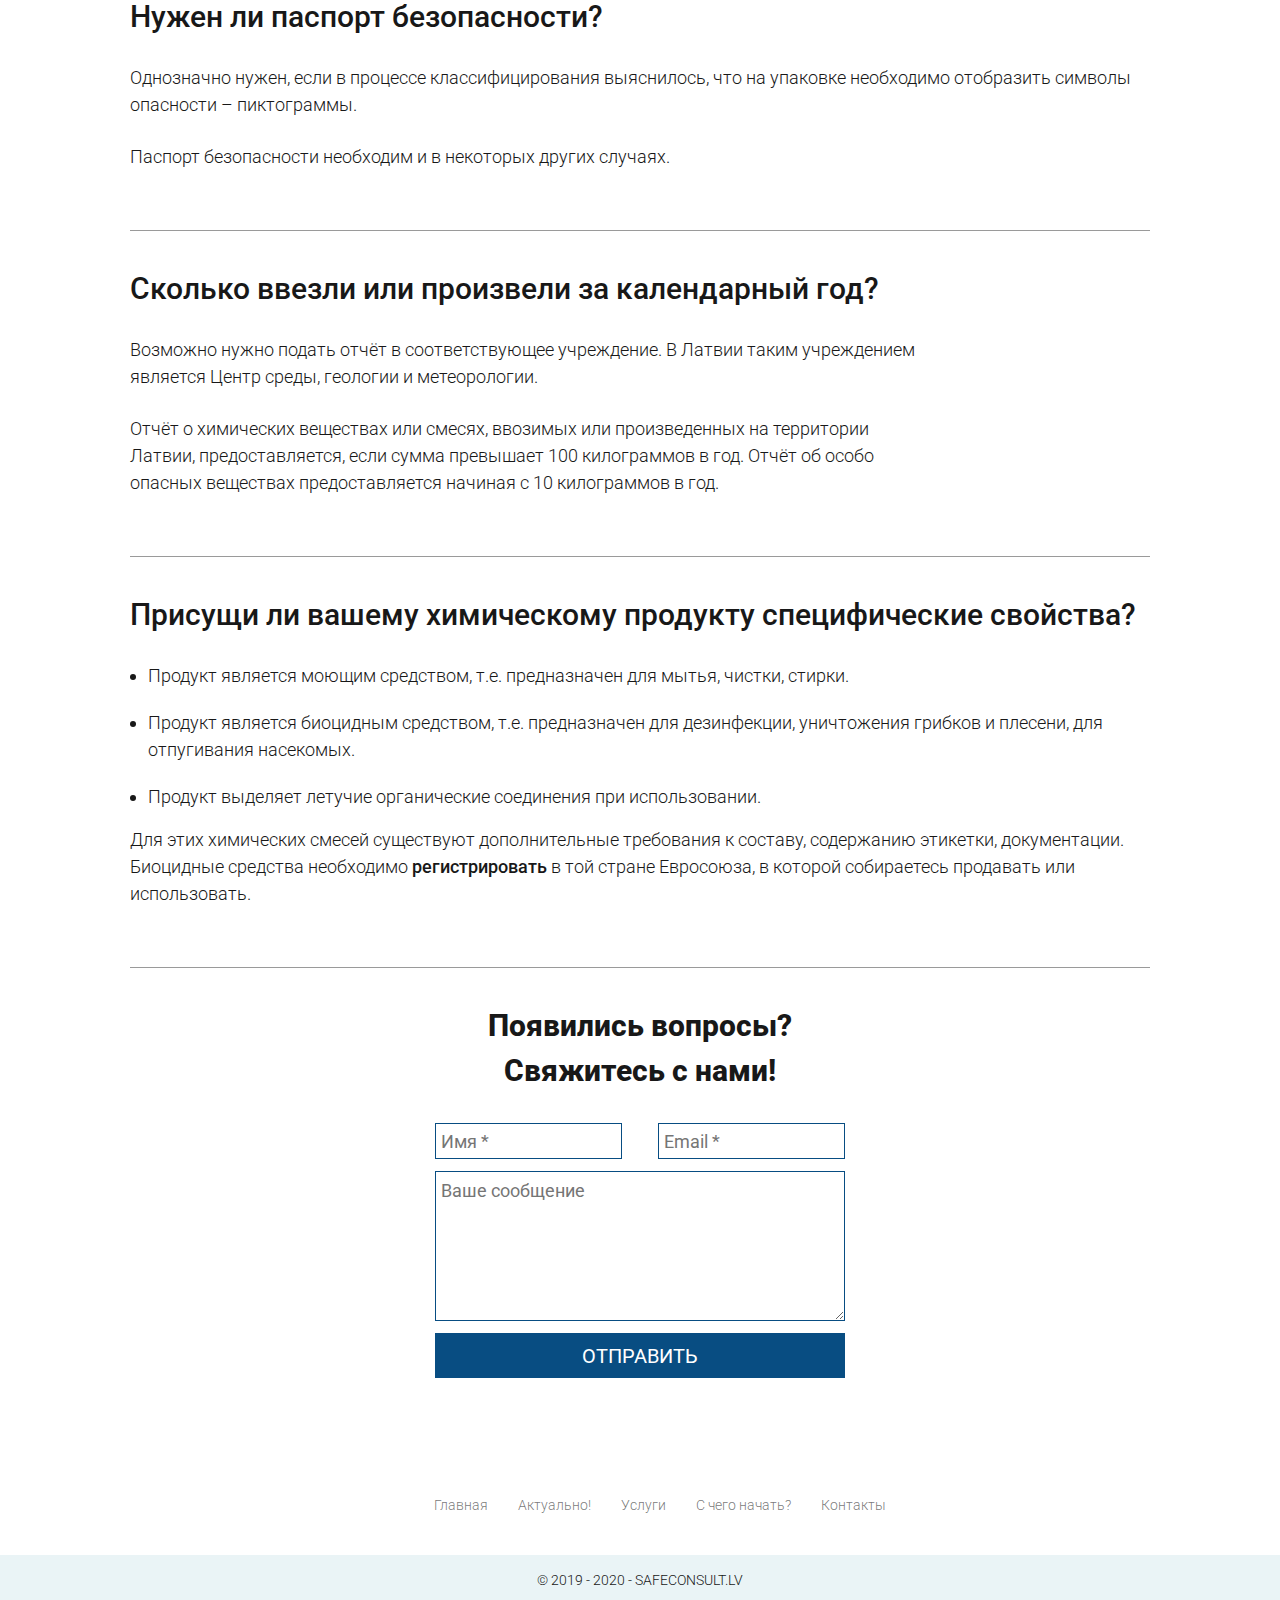
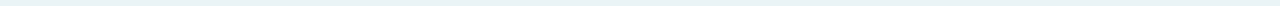
==== commit cf816266: "blog links" ====
--- a/chem-ru.html
+++ b/chem-ru.html
@@ -4,7 +4,9 @@
 	<meta charset="UTF-8">
 	<meta name="viewport" content="width=device-width, initial-scale=1.0">
 	<meta http-equiv="X-UA-Compatible" content="ie=edge">
-	<title>Sefeconsult</title>
+	<meta name="description" content="Консультация по законодательству ЕС в области косметической и
+химической продукции">
+	<title>Химическая продукция | SAFECONSULT.LV</title>
 	<link href="https://fonts.googleapis.com/css?family=Roboto:300,400,400i,500,700,900&display=swap&subset=cyrillic" rel="stylesheet">
 <link rel="stylesheet" href="css/libs.min.css">
 	<link rel="stylesheet" href="css/style.min.css">
@@ -29,7 +31,7 @@
 						<a href="index-ru.html">Главная</a>
 					</li>
 					<li>
-						<a href="info-ru.html">Актуально!</a>
+						<a href="https://safeconsult.lv/blog/">Актуально!</a>
 					</li>
 					<li>
 						<a href="index-ru.html#services">Услуги</a>
@@ -50,16 +52,14 @@
 				<div class="tabs">
 					<div class="tab active">
 						<a href="index-ru.html">
-						<img src="img/russia.svg" alt="">
-						<span>RU</span>
+						<span>RUS</span>
 
 
 					</a>
 				</div>
 					<div class="tab">
 						<a href="index.html">
-							<img src="img/latvia.svg" alt="">
-							<span>LV</span>
+							<span>LAT</span>
 						
 					</a>
 				</div>
@@ -203,14 +203,15 @@
 				Появились вопросы? 
 Свяжитесь с нами!
 			</div>
-			<form action="">
+			<div class="form">
 				<div class="form__row">
-					<input type="text" placeholder="Имя *">
-					<input type="text" placeholder="Email *">
-				</div>
-				<textarea name="" id="" cols="30" rows="10" placeholder="Ваше сообщение"></textarea>
-				<input type="submit" value="ОТПРАВИТЬ"> 
-			</form>
+					<input type="text" placeholder="Имя *" id="name">
+					<input type="text" placeholder="Email *" id="email">
+				</div>
+				<textarea name="" id="text_comment" cols="30" rows="10" placeholder="Ваше сообщение"></textarea>
+				<input type="button" value="ОТПРАВИТЬ" id="btn_submit"> 
+				<div id="erconts"></div>
+			</div>
 		</div>
 	</div>
 </section>
@@ -226,7 +227,7 @@
 						<a href="index-ru.html">Главная</a>
 					</li>
 					<li>
-						<a href="info-ru.html">Актуально!</a>
+						<a href="https://safeconsult.lv/blog/">Актуально!</a>
 					</li>
 					<li>
 						<a href="index-ru.html#services">Услуги</a>
@@ -258,7 +259,7 @@
 	<a href="tel:+37129448992">
 		<img src="img/phone.svg" alt="">
 	</a>
-	<a href="tel:+37129448992">
+	<a href="https://wa.me/37129448992">
 		<img src="img/whatsapp.svg" alt="">
 	</a>
 	<a href="mailto:info@safeconsult.lv">
--- a/css/style.min.css
+++ b/css/style.min.css
@@ -1 +1 @@
-@font-face{font-family:'Avenir LT 55 Roman';src:url("../fonts/AvenirLT-Roman.eot");src:local("Avenir LT 55 Roman"),local("AvenirLT-Roman"),url("../fonts/AvenirLT-Roman.eot?#iefix") format("embedded-opentype"),url("../fonts/AvenirLT-Roman.woff") format("woff"),url("../fonts/../fonts/AvenirLT-Roman.ttf") format("truetype");font-weight:normal;font-style:normal}@font-face{font-family:'Avenir LT 65';src:url("../fonts/AvenirLT-MediumOblique.eot");src:local("Avenir LT 65 Medium Oblique"),local("AvenirLT-MediumOblique"),url("../fonts/AvenirLT-MediumOblique.eot?#iefix") format("embedded-opentype"),url("../fonts/AvenirLT-MediumOblique.woff") format("woff"),url("../fonts/AvenirLT-MediumOblique.ttf") format("truetype");font-weight:500;font-style:italic}@font-face{font-family:'Avenir LT 55 Roman';src:url("../fonts/AvenirLT-Heavy.eot");src:local("Avenir LT 85 Heavy"),local("AvenirLT-Heavy"),url("../fonts/AvenirLT-Heavy.eot?#iefix") format("embedded-opentype"),url("../fonts/AvenirLT-Heavy.woff") format("woff"),url("../fonts/AvenirLT-Heavy.ttf") format("truetype");font-weight:bold;font-style:normal}@font-face{font-family:'Avenir LT 65';src:url("../fonts/AvenirLT-Black.eot");src:local("Avenir LT 95 Black"),local("AvenirLT-Black"),url("../fonts/AvenirLT-Black.eot?#iefix") format("embedded-opentype"),url("../fonts/AvenirLT-Black.woff") format("woff"),url("../fonts/AvenirLT-Black.ttf") format("truetype");font-weight:bold;font-style:normal}@font-face{font-family:'Avenir LT 35';src:url("../fonts/AvenirLT-LightOblique.eot");src:local("Avenir LT 35 Light Oblique"),local("AvenirLT-LightOblique"),url("../fonts/AvenirLT-LightOblique.eot?#iefix") format("embedded-opentype"),url("../fonts/AvenirLT-LightOblique.woff") format("woff"),url("../fonts/AvenirLT-LightOblique.ttf") format("truetype");font-weight:300;font-style:italic}@font-face{font-family:'Avenir LT 65';src:url("../fonts/AvenirLT-BlackOblique.eot");src:local("Avenir LT 95 Black Oblique"),local("AvenirLT-BlackOblique"),url("../fonts/AvenirLT-BlackOblique.eot?#iefix") format("embedded-opentype"),url("../fonts/AvenirLT-BlackOblique.woff") format("woff"),url("../fonts/AvenirLT-BlackOblique.ttf") format("truetype");font-weight:bold;font-style:italic}@font-face{font-family:'Avenir LT 55 Roman';src:url("../fonts/AvenirLT-HeavyOblique.eot");src:local("Avenir LT 86 Heavy Oblique"),local("AvenirLT-HeavyOblique"),url("../fonts/AvenirLT-HeavyOblique.eot?#iefix") format("embedded-opentype"),url("../fonts/AvenirLT-HeavyOblique.woff") format("woff"),url("../fonts/AvenirLT-HeavyOblique.ttf") format("truetype");font-weight:bold;font-style:italic}@font-face{font-family:'Avenir LT 65';src:url("../fonts/AvenirLT-Medium.eot");src:local("Avenir LT 65 Medium"),local("AvenirLT-Medium"),url("../fonts/AvenirLT-Medium.eot?#iefix") format("embedded-opentype"),url("../fonts/AvenirLT-Medium.woff") format("woff"),url("../fonts/AvenirLT-Medium.ttf") format("truetype");font-weight:500;font-style:normal}@font-face{font-family:'Avenir LT 35';src:url("../fonts/AvenirLT-Light.eot");src:local("Avenir LT 35 Light"),local("AvenirLT-Light"),url("../fonts/AvenirLT-Light.eot?#iefix") format("embedded-opentype"),url("../fonts/AvenirLT-Light.woff") format("woff"),url("../fonts/AvenirLT-Light.ttf") format("truetype");font-weight:300;font-style:normal}@font-face{font-family:'Avenir LT 45 Book';src:url("../fonts/AvenirLT-Book.eot");src:local("Avenir LT 45 Book"),local("AvenirLT-Book"),url("../fonts/AvenirLT-Book.eot?#iefix") format("embedded-opentype"),url("../fonts/AvenirLT-Book.woff") format("woff"),url("../fonts/AvenirLT-Book.ttf") format("truetype");font-weight:normal;font-style:normal}@font-face{font-family:'Avenir LT 55 Roman';src:url("../fonts/AvenirLT-Oblique.eot");src:local("Avenir LT 55 Oblique"),local("AvenirLT-Oblique"),url("../fonts/AvenirLT-Oblique.eot?#iefix") format("embedded-opentype"),url("../fonts/AvenirLT-Oblique.woff") format("woff"),url("../fonts/AvenirLT-Oblique.ttf") format("truetype");font-weight:normal;font-style:italic}@font-face{font-family:'Avenir LT 45 Book';src:url("../fonts/AvenirLT-BookOblique.eot");src:local("Avenir LT 45 Book Oblique"),local("AvenirLT-BookOblique"),url("../fonts/AvenirLT-BookOblique.eot?#iefix") format("embedded-opentype"),url("../fonts/AvenirLT-BookOblique.woff") format("woff"),url("../fonts/AvenirLT-BookOblique.ttf") format("truetype");font-weight:normal;font-style:italicas}body{font-family:'Roboto', sans-serif;color:#181818;font-weight:300}a{color:inherit}a:hover{color:inherit;text-decoration:none}.wrapper{max-width:1050px;margin:0 auto;padding:0 15px}h1{font-size:37px;font-weight:500}h2{font-size:37px;text-align:center;font-weight:500;line-height:1.2;text-transform:capitalize}h3{font-size:37px;font-weight:500;text-transform:capitalize}input,textarea{display:block;width:100%;border:1px solid #084d82;color:#181818;margin-bottom:12px;padding:5px;font-size:18px}input{height:36px}textarea{height:150px}input[type="submit"]{background:#084D82;text-align:center;color:#fff;height:45px;font-size:20px}.header{padding-top:50px;-webkit-transition:all .5s;-o-transition:all .5s;transition:all .5s;z-index:9999}.header .container-fluid{max-width:92%;display:-webkit-box;display:-ms-flexbox;display:flex;-webkit-box-pack:justify;-ms-flex-pack:justify;justify-content:space-between;-webkit-box-align:center;-ms-flex-align:center;align-items:center}.header ul{display:-webkit-box;display:-ms-flexbox;display:flex;list-style:none;padding-left:0;margin-bottom:0}.header.sticky{position:fixed;width:100%;background:#fff;padding-top:15px;padding-bottom:15px;-webkit-box-shadow:0px 0px 14px rgba(0,0,0,0.1);box-shadow:0px 0px 14px rgba(0,0,0,0.1)}.header__menu-wrapper{display:-webkit-box;display:-ms-flexbox;display:flex}.header__leng-switch .tabs{display:-webkit-box;display:-ms-flexbox;display:flex}.logo a{font-size:22px;font-weight:300}.menu li{padding:0 15px;min-height:30px;display:-webkit-box;display:-ms-flexbox;display:flex;-webkit-box-pack:center;-ms-flex-pack:center;justify-content:center;-webkit-box-align:center;-ms-flex-align:center;align-items:center;border-right:1px solid #000;position:relative;color:rgba(24,24,24,0.6)}.menu li:last-child{border-right:none}.menu a{font-size:14px;color:rgba(24,24,24,0.6)}.header__leng-switch{margin-left:70px;border:1px solid #000;height:27.6px}.header__leng-switch .tabs{height:100%}.header__leng-switch .tab{width:51px;font-size:14px;text-align:center;display:-webkit-box;display:-ms-flexbox;display:flex;-webkit-box-align:center;-ms-flex-align:center;align-items:center;-webkit-box-pack:center;-ms-flex-pack:center;justify-content:center}.header__leng-switch .tab img{display:none}.header__leng-switch .tab.active{background:#0585b0}.header__leng-switch .tab.active a{color:#fff}.header__menu-wrapper{display:-webkit-box;display:-ms-flexbox;display:flex;-webkit-box-align:center;-ms-flex-align:center;align-items:center}.header__menu-wrapper .menu{display:-webkit-box;display:-ms-flexbox;display:flex;-webkit-box-align:center;-ms-flex-align:center;align-items:center}.sub-menu{width:auto;background-color:#fff;-webkit-box-shadow:0 1px 4px rgba(0,0,0,0.6);box-shadow:0 1px 4px rgba(0,0,0,0.6);position:absolute;top:30px;right:0;min-width:188px;text-align:right;display:none}.sub-menu a{display:block;padding:5px 5px;border-bottom:1px solid #000}.sub-menu a:last-child{border-bottom:none}.menu li:hover .sub-menu{display:block}.btn__menu{display:none}.main-screen{padding-top:70px;text-align:center;padding-bottom:60px}.main-screen h1{max-width:902px;margin:0 auto}.main-screen img{height:40px;width:40px;margin-bottom:40px}.main-screen__text{margin:0 auto;margin-top:45px;font-size:18px;max-width:708px;line-height:2;opacity:0.8}.services{background:#0585b0;padding:50px;padding-bottom:5px;color:#fff}.services__text{font-size:18px;max-width:885px;margin:45px auto}.services__item{display:-webkit-box;display:-ms-flexbox;display:flex;-webkit-box-pack:justify;-ms-flex-pack:justify;justify-content:space-between;max-width:900px;margin:0 auto;font-size:20px;-webkit-box-align:start;-ms-flex-align:start;align-items:flex-start;margin-bottom:40px}.services__item img{margin-top:25px}.services__item h3{margin-bottom:40px}.services__item li{margin-bottom:25px;font-size:18px}.services__item ul{padding-left:15px}.services__item:last-child img{margin-right:30px}.services__item-text{max-width:550px}.team{background:#eaf4f6;text-align:center;padding-top:42px;padding-bottom:20px;text-align:left;font-size:18px;color:#084D82}.team .wrapper{max-width:850px}.team h2{font-size:35px;text-align:center;margin:0 auto;margin-bottom:40px}.team p{margin-bottom:25px}.contact{padding:65px 0;text-align:center}.contact h2{font-size:35px;color:#084D82;text-align:left}.contact .wrapper{display:-webkit-box;display:-ms-flexbox;display:flex;max-width:850px}.form__row{display:-webkit-box;display:-ms-flexbox;display:flex;-webkit-box-pack:justify;-ms-flex-pack:justify;justify-content:space-between}.form__row input{width:calc(50% - 18px)}.contact__text{text-align:left}.contact__text,.contact__form{width:50%}.contact__phone{font-size:30px;font-weight:bold;margin:35px auto}.contact__email{font-size:30px;font-weight:300}form{width:100%}.image-section img{width:100%;max-height:500px}iframe{width:100%;height:467px}.footer{margin-top:35px;margin-bottom:35px;display:-webkit-box;display:-ms-flexbox;display:flex;-webkit-box-pack:center;-ms-flex-pack:center;justify-content:center}.footer .menu ul{display:-webkit-box;display:-ms-flexbox;display:flex;margin-bottom:0}.footer .menu li{border-right:none}.copy{text-align:center;background:#eaf4f6;font-size:14px;padding:15px}.info{text-align:center;padding-top:100px}.info__title{font-size:45px;color:#A31212;max-width:620px;margin:0 auto;font-weight:bold}.info__text{font-size:25px;max-width:800px;margin:0 auto;margin-top:45px;margin-bottom:45px}.info__text:last-child{max-width:810px}.info__list{text-align:left;font-size:18px}.info__list p{margin-bottom:35px}.info__list li{margin-bottom:30px}.contact--info{padding-top:0px}.contact--info .contact__form{margin:auto}.contact--info__title{font-size:30px;font-weight:800;max-width:400px;margin:0 auto;margin-bottom:30px}.info{margin-left:15px;margin-right:15px}.cosmetics{padding-top:100px}.cosmetics h1{text-align:center;margin:0 auto;margin-bottom:60px;max-width:900px}.cosmetics__item{display:-webkit-box;display:-ms-flexbox;display:flex;-webkit-box-pack:justify;-ms-flex-pack:justify;justify-content:space-between;-webkit-box-align:start;-ms-flex-align:start;align-items:flex-start;padding-bottom:35px;border-bottom:1px solid #9a9a9a;margin-bottom:35px;max-width:100%}.cosmetics__item p{font-size:18px;margin-bottom:25px}.cosmetics__item p span{font-weight:500}.cosmetics__item li{margin-bottom:20px;font-size:18px}.cosmetics__item li span{font-weight:500}.cosmetics__item li:last-child{margin-bottom:0}.cosmetics__item img{max-width:390px;margin-top:60px}.cosmetics__item ul{padding-left:18px}.cosmetics__item-title{font-size:30px;font-weight:500;margin-bottom:25px}.cosmetics__img-wrapper{min-width:215px;width:auto}.cosmetics__text{margin-bottom:60px}.cosmetics__item-content{max-width:880px}.cosmetics__sub-title{font-size:26px;text-align:center;max-width:850px;margin:0 auto;margin-bottom:70px}.cosmetics--chem h1{margin-bottom:50px}.contact__text h2{text-transform:none}@media only screen and (max-width: 992px){.header__menu-wrapper{display:none}.btn__menu{display:block;z-index:999}.btn-row{background:#000;height:4px;width:20px;margin-bottom:4px;-webkit-transition:all .5s;-o-transition:all .5s;transition:all .5s}.btn__menu.active .btn-row:nth-child(2){display:none}.btn__menu.active .btn-row:first-child{-webkit-transform:rotate(45deg);-ms-transform:rotate(45deg);transform:rotate(45deg)}.btn__menu.active .btn-row:last-child{-webkit-transform:rotate(-45deg);-ms-transform:rotate(-45deg);transform:rotate(-45deg);position:relative;top:-8px}.header__menu-wrapper.active{background:#fff;display:block;position:fixed;width:100%;min-height:100vh;left:0;top:0;z-index:998}.header__leng-switch{position:static;bottom:0;width:100%;height:40px;display:-webkit-box;display:-ms-flexbox;display:flex;-webkit-box-pack:center;-ms-flex-pack:center;justify-content:center;-webkit-box-align:center;-ms-flex-align:center;align-items:center;left:0;border:none;margin-left:0}.tab{display:-webkit-box;display:-ms-flexbox;display:flex;position:relative;margin:0 8px;width:60px}.tab a{display:-webkit-box;display:-ms-flexbox;display:flex;-webkit-box-align:center;-ms-flex-align:center;align-items:center;width:auto}.header__leng-switch .tab.active{background:transparent;border:1px solid #C5C5C5;width:60px}.header__leng-switch .tab.active a{color:#181818}.header__leng-switch .tab img{display:inline-block;width:20px;margin-right:10px}.menu ul{-webkit-box-orient:vertical;-webkit-box-direction:normal;-ms-flex-direction:column;flex-direction:column;margin:0 auto;padding-top:60px}.menu ul li{border-right:none;margin-bottom:10px}.menu ul li a{color:#181818}.menu ul li.active a{color:#084D82}.header{padding-top:15px;padding-bottom:15px;position:fixed;background:#fff;width:100%;z-index:997}.header .container-fluid{max-width:100%}.logo a{font-size:20px}h1{color:#084D82;font-size:35px}.main-screen{padding-top:74px;padding-bottom:20px}.main-screen img{margin-bottom:10px}.main-screen__text{font-size:15.5px}.main-screen__text{margin-top:25px}.main-screen__text:last-child{margin-top:10px}h2{font-size:26px}.services{padding:30px 15px}.services__item{-webkit-box-orient:vertical;-webkit-box-direction:normal;-ms-flex-direction:column;flex-direction:column;-webkit-box-align:center;-ms-flex-align:center;align-items:center}.services__text{font-size:16px}.services__text{margin:30px auto}h3{font-size:25px}.services h3{text-align:center;position:absolute;top:0}.services__item-text{-webkit-box-ordinal-group:3;-ms-flex-order:2;order:2}.services__item img{margin-top:10px}.services__item{padding-top:80px;position:relative}.services__item img{max-width:150px;margin-top:10px;margin-bottom:15px}.services__item li{font-size:17px;margin-bottom:15px}.team p{margin-bottom:20px}.contact .wrapper{-webkit-box-orient:vertical;-webkit-box-direction:normal;-ms-flex-direction:column;flex-direction:column}.contact__text,.contact__form{width:100%}.form__row{-webkit-box-orient:vertical;-webkit-box-direction:normal;-ms-flex-direction:column;flex-direction:column}.form__row input{width:100%}.team h2{font-size:26px}.contact h2{font-size:26px}.contact__phone{font-size:25px;margin:20px auto}.contact__email{font-size:22px;margin-bottom:20px}.contact{padding:30px 0}iframe{height:300px}.footer{margin-top:15px;margin-bottom:15px}.footer .menu ul{padding-top:0;padding-left:0;display:-webkit-box;display:-ms-flexbox;display:flex;-webkit-box-orient:horizontal;-webkit-box-direction:normal;-ms-flex-direction:row;flex-direction:row;-ms-flex-wrap:wrap;flex-wrap:wrap;-webkit-box-pack:center;-ms-flex-pack:center;justify-content:center}.footer .menu ul li{margin-bottom:0}.copy{font-size:12px}.header .menu li:hover .sub-menu{display:none}.header .sub-menu{display:none;position:static;-webkit-box-shadow:none;box-shadow:none;min-width:auto;text-align:center;margin-top:10px}.header .sub-menu a{font-size:13px;border-bottom:none}.header .menu li{display:-webkit-box;display:-ms-flexbox;display:flex;-webkit-box-orient:vertical;-webkit-box-direction:normal;-ms-flex-direction:column;flex-direction:column;-webkit-box-pack:start;-ms-flex-pack:start;justify-content:flex-start}.sub-menu-item{position:relative;min-width:210px}.sub-menu-text{position:relative}.sub-menu-text:before{content:'';position:absolute;left:-25px;top:18px;width:15px;height:1px;background:#000}.sub-menu-text:after{content:'';position:absolute;left:-18px;top:11px;width:1px;height:15px;background:#000}.sub-menu-item.active .sub-menu{display:block !important}.sub-menu-item.active .sub-menu a{color:#000}.sub-menu-item.active .sub-menu-text:after{display:none}.info__title{font-size:31px}.info{padding-top:80px}.info__text{margin-top:25px}.info__text{font-size:16px}.info__list{margin-top:40px}.info__list p{margin-bottom:20px}.contact--info__title{font-size:20px}.contact{padding:15px 0}.contact--info__title{margin-bottom:20px}.menu li{color:#181818}.cosmetics__item{-webkit-box-orient:vertical;-webkit-box-direction:normal;-ms-flex-direction:column;flex-direction:column}.cosmetics__item-content{max-width:100%}.cosmetics__item img{max-width:100%}.cosmetics{padding-top:70px}.cosmetics h1{margin-bottom:20px;color:#181818}.cosmetics__img-wrapper{-webkit-box-ordinal-group:2;-ms-flex-order:1;order:1}.cosmetics__item-content{-webkit-box-ordinal-group:3;-ms-flex-order:2;order:2}.cosmetics__item img{margin-top:0}.cosmetics__item-title{font-size:20px;margin-bottom:10px}.cosmetics__item p{font-size:16px;margin-bottom:20px}.cosmetics__item{padding-bottom:0;margin-bottom:15px}.cosmetics__item li{font-size:16px;margin-bottom:15px}.cosmetics__sub-title{font-size:20px;margin-bottom:20px}.menu a{font-size:24px}.menu ul li{margin-bottom:15px}.sub-menu-item.active .sub-menu a{font-size:18px}.header__leng-switch{margin-top:10px}}@media only screen and (max-width: 768px){h1{font-size:24px}}
+@font-face{font-family:'Avenir LT 55 Roman';src:url("../fonts/AvenirLT-Roman.eot");src:local("Avenir LT 55 Roman"),local("AvenirLT-Roman"),url("../fonts/AvenirLT-Roman.eot?#iefix") format("embedded-opentype"),url("../fonts/AvenirLT-Roman.woff") format("woff"),url("../fonts/../fonts/AvenirLT-Roman.ttf") format("truetype");font-weight:normal;font-style:normal}@font-face{font-family:'Avenir LT 65';src:url("../fonts/AvenirLT-MediumOblique.eot");src:local("Avenir LT 65 Medium Oblique"),local("AvenirLT-MediumOblique"),url("../fonts/AvenirLT-MediumOblique.eot?#iefix") format("embedded-opentype"),url("../fonts/AvenirLT-MediumOblique.woff") format("woff"),url("../fonts/AvenirLT-MediumOblique.ttf") format("truetype");font-weight:500;font-style:italic}@font-face{font-family:'Avenir LT 55 Roman';src:url("../fonts/AvenirLT-Heavy.eot");src:local("Avenir LT 85 Heavy"),local("AvenirLT-Heavy"),url("../fonts/AvenirLT-Heavy.eot?#iefix") format("embedded-opentype"),url("../fonts/AvenirLT-Heavy.woff") format("woff"),url("../fonts/AvenirLT-Heavy.ttf") format("truetype");font-weight:bold;font-style:normal}@font-face{font-family:'Avenir LT 65';src:url("../fonts/AvenirLT-Black.eot");src:local("Avenir LT 95 Black"),local("AvenirLT-Black"),url("../fonts/AvenirLT-Black.eot?#iefix") format("embedded-opentype"),url("../fonts/AvenirLT-Black.woff") format("woff"),url("../fonts/AvenirLT-Black.ttf") format("truetype");font-weight:bold;font-style:normal}@font-face{font-family:'Avenir LT 35';src:url("../fonts/AvenirLT-LightOblique.eot");src:local("Avenir LT 35 Light Oblique"),local("AvenirLT-LightOblique"),url("../fonts/AvenirLT-LightOblique.eot?#iefix") format("embedded-opentype"),url("../fonts/AvenirLT-LightOblique.woff") format("woff"),url("../fonts/AvenirLT-LightOblique.ttf") format("truetype");font-weight:300;font-style:italic}@font-face{font-family:'Avenir LT 65';src:url("../fonts/AvenirLT-BlackOblique.eot");src:local("Avenir LT 95 Black Oblique"),local("AvenirLT-BlackOblique"),url("../fonts/AvenirLT-BlackOblique.eot?#iefix") format("embedded-opentype"),url("../fonts/AvenirLT-BlackOblique.woff") format("woff"),url("../fonts/AvenirLT-BlackOblique.ttf") format("truetype");font-weight:bold;font-style:italic}@font-face{font-family:'Avenir LT 55 Roman';src:url("../fonts/AvenirLT-HeavyOblique.eot");src:local("Avenir LT 86 Heavy Oblique"),local("AvenirLT-HeavyOblique"),url("../fonts/AvenirLT-HeavyOblique.eot?#iefix") format("embedded-opentype"),url("../fonts/AvenirLT-HeavyOblique.woff") format("woff"),url("../fonts/AvenirLT-HeavyOblique.ttf") format("truetype");font-weight:bold;font-style:italic}@font-face{font-family:'Avenir LT 65';src:url("../fonts/AvenirLT-Medium.eot");src:local("Avenir LT 65 Medium"),local("AvenirLT-Medium"),url("../fonts/AvenirLT-Medium.eot?#iefix") format("embedded-opentype"),url("../fonts/AvenirLT-Medium.woff") format("woff"),url("../fonts/AvenirLT-Medium.ttf") format("truetype");font-weight:500;font-style:normal}@font-face{font-family:'Avenir LT 35';src:url("../fonts/AvenirLT-Light.eot");src:local("Avenir LT 35 Light"),local("AvenirLT-Light"),url("../fonts/AvenirLT-Light.eot?#iefix") format("embedded-opentype"),url("../fonts/AvenirLT-Light.woff") format("woff"),url("../fonts/AvenirLT-Light.ttf") format("truetype");font-weight:300;font-style:normal}@font-face{font-family:'Avenir LT 45 Book';src:url("../fonts/AvenirLT-Book.eot");src:local("Avenir LT 45 Book"),local("AvenirLT-Book"),url("../fonts/AvenirLT-Book.eot?#iefix") format("embedded-opentype"),url("../fonts/AvenirLT-Book.woff") format("woff"),url("../fonts/AvenirLT-Book.ttf") format("truetype");font-weight:normal;font-style:normal}@font-face{font-family:'Avenir LT 55 Roman';src:url("../fonts/AvenirLT-Oblique.eot");src:local("Avenir LT 55 Oblique"),local("AvenirLT-Oblique"),url("../fonts/AvenirLT-Oblique.eot?#iefix") format("embedded-opentype"),url("../fonts/AvenirLT-Oblique.woff") format("woff"),url("../fonts/AvenirLT-Oblique.ttf") format("truetype");font-weight:normal;font-style:italic}@font-face{font-family:'Avenir LT 45 Book';src:url("../fonts/AvenirLT-BookOblique.eot");src:local("Avenir LT 45 Book Oblique"),local("AvenirLT-BookOblique"),url("../fonts/AvenirLT-BookOblique.eot?#iefix") format("embedded-opentype"),url("../fonts/AvenirLT-BookOblique.woff") format("woff"),url("../fonts/AvenirLT-BookOblique.ttf") format("truetype");font-weight:normal;font-style:italicas}body{font-family:'Roboto', sans-serif;color:#181818;font-weight:300}a{color:inherit}a:hover{color:inherit;text-decoration:none}.wrapper{max-width:1050px;margin:0 auto;padding:0 15px}h1{font-size:37px;font-weight:500}h2{font-size:37px;text-align:center;font-weight:500;line-height:1.2;text-transform:capitalize}h3{font-size:37px;font-weight:500;text-transform:capitalize}input,textarea{display:block;width:100%;border:1px solid #084d82;color:#181818;margin-bottom:12px;padding:5px;font-size:18px}input{height:36px}textarea{height:150px}input[type="button"]{background:#084D82;text-align:center;color:#fff;height:45px;font-size:20px;cursor:pointer}.header{padding-top:50px;-webkit-transition:all .5s;-o-transition:all .5s;transition:all .5s;z-index:9999}.header .container-fluid{max-width:92%;display:-webkit-box;display:-ms-flexbox;display:flex;-webkit-box-pack:justify;-ms-flex-pack:justify;justify-content:space-between;-webkit-box-align:center;-ms-flex-align:center;align-items:center}.header ul{display:-webkit-box;display:-ms-flexbox;display:flex;list-style:none;padding-left:0;margin-bottom:0}.header.sticky{position:fixed;width:100%;background:#fff;padding-top:15px;padding-bottom:15px;-webkit-box-shadow:0px 0px 14px rgba(0,0,0,0.1);box-shadow:0px 0px 14px rgba(0,0,0,0.1)}.header__menu-wrapper{display:-webkit-box;display:-ms-flexbox;display:flex}.header__leng-switch .tabs{display:-webkit-box;display:-ms-flexbox;display:flex}.logo a{font-size:22px;font-weight:300}.menu li{padding:0 15px;min-height:30px;display:-webkit-box;display:-ms-flexbox;display:flex;-webkit-box-pack:center;-ms-flex-pack:center;justify-content:center;-webkit-box-align:center;-ms-flex-align:center;align-items:center;border-right:1px solid #000;position:relative;color:rgba(24,24,24,0.6)}.menu li:last-child{border-right:none}.menu a{font-size:14px;color:rgba(24,24,24,0.6)}.header__leng-switch{margin-left:70px;border:1px solid #000;height:27.6px}.header__leng-switch .tabs{height:100%}.header__leng-switch .tab{width:51px;font-size:14px;text-align:center;display:-webkit-box;display:-ms-flexbox;display:flex;-webkit-box-align:center;-ms-flex-align:center;align-items:center;-webkit-box-pack:center;-ms-flex-pack:center;justify-content:center}.header__leng-switch .tab img{display:none}.header__leng-switch .tab.active{background:#0585b0}.header__leng-switch .tab.active a{color:#fff}.header__menu-wrapper{display:-webkit-box;display:-ms-flexbox;display:flex;-webkit-box-align:center;-ms-flex-align:center;align-items:center}.header__menu-wrapper .menu{display:-webkit-box;display:-ms-flexbox;display:flex;-webkit-box-align:center;-ms-flex-align:center;align-items:center}.sub-menu{width:auto;background-color:#fff;-webkit-box-shadow:0 1px 4px rgba(0,0,0,0.6);box-shadow:0 1px 4px rgba(0,0,0,0.6);position:absolute;top:30px;right:0;min-width:188px;text-align:right;display:none}.sub-menu a{display:block;padding:5px 5px;border-bottom:1px solid #000}.sub-menu a:last-child{border-bottom:none}.menu li:hover .sub-menu{display:block}.btn__menu{display:none}.main-screen{padding-top:70px;text-align:center;padding-bottom:60px}.main-screen h1{max-width:902px;margin:0 auto}.main-screen img{height:40px;width:40px;margin-bottom:40px}.main-screen__text{margin:0 auto;margin-top:45px;font-size:18px;max-width:708px;line-height:2;opacity:0.8}.services{background:#0585b0;padding:50px;padding-bottom:5px;color:#fff}.services__text{font-size:18px;max-width:885px;margin:45px auto}.services__item{display:-webkit-box;display:-ms-flexbox;display:flex;-webkit-box-pack:justify;-ms-flex-pack:justify;justify-content:space-between;max-width:900px;margin:0 auto;font-size:20px;-webkit-box-align:start;-ms-flex-align:start;align-items:flex-start;margin-bottom:40px}.services__item img{margin-top:25px}.services__item h3{margin-bottom:40px;text-transform:none}.services__item li{margin-bottom:25px;font-size:18px}.services__item ul{padding-left:35px}.services__item:last-child img{margin-right:30px}.services__item-text{max-width:590px}.team{background:#eaf4f6;text-align:center;padding-top:42px;padding-bottom:20px;text-align:left;font-size:18px;color:#084D82}.team .wrapper{max-width:850px}.team h2{font-size:35px;text-align:center;margin:0 auto;margin-bottom:40px}.team p{margin-bottom:25px}.contact{padding:65px 0;text-align:center}.contact h2{font-size:35px;color:#084D82;text-align:left}.contact .wrapper{display:-webkit-box;display:-ms-flexbox;display:flex;max-width:850px}.form__row{display:-webkit-box;display:-ms-flexbox;display:flex;-webkit-box-pack:justify;-ms-flex-pack:justify;justify-content:space-between}.form__row input{width:calc(50% - 18px)}.contact__text{text-align:left}.contact__text,.contact__form{width:50%}.contact__phone{font-size:30px;font-weight:bold;margin:35px auto}.contact__email{font-size:30px;font-weight:300}form{width:100%}.image-section img{width:100%;max-height:500px}iframe{width:100%;height:467px}.footer{margin-top:35px;margin-bottom:35px;display:-webkit-box;display:-ms-flexbox;display:flex;-webkit-box-pack:center;-ms-flex-pack:center;justify-content:center}.footer .menu ul{display:-webkit-box;display:-ms-flexbox;display:flex;margin-bottom:0}.footer .menu li{border-right:none}.copy{text-align:center;background:#eaf4f6;font-size:14px;padding:15px}.info{text-align:center;padding-top:100px}.info__title{font-size:45px;color:#A31212;max-width:620px;margin:0 auto;font-weight:bold}.info__text{font-size:25px;max-width:800px;margin:0 auto;margin-top:45px;margin-bottom:45px}.info__text:last-child{max-width:810px}.info__list{text-align:left;font-size:18px}.info__list p{margin-bottom:35px}.info__list li{margin-bottom:30px}.contact--info{padding-top:0px}.contact--info .contact__form{margin:auto}.contact--info__title{font-size:30px;font-weight:800;max-width:400px;margin:0 auto;margin-bottom:30px}.info{margin-left:15px;margin-right:15px}.cosmetics{padding-top:100px}.cosmetics h1{text-align:center;margin:0 auto;margin-bottom:60px;max-width:900px}.cosmetics__item{display:-webkit-box;display:-ms-flexbox;display:flex;-webkit-box-pack:justify;-ms-flex-pack:justify;justify-content:space-between;-webkit-box-align:start;-ms-flex-align:start;align-items:flex-start;padding-bottom:35px;border-bottom:1px solid #9a9a9a;margin-bottom:35px;max-width:100%}.cosmetics__item p{font-size:18px;margin-bottom:25px}.cosmetics__item p span{font-weight:500}.cosmetics__item li{margin-bottom:20px;font-size:18px}.cosmetics__item li span{font-weight:500}.cosmetics__item li:last-child{margin-bottom:0}.cosmetics__item img{max-width:390px;margin-top:60px}.cosmetics__item ul{padding-left:18px}.cosmetics__item-title{font-size:30px;font-weight:500;margin-bottom:25px}.cosmetics__img-wrapper{min-width:215px;width:auto}.cosmetics__text{margin-bottom:60px;font-size:18px}.cosmetics__item-content{max-width:880px}.cosmetics__sub-title{font-size:26px;text-align:center;max-width:850px;margin:0 auto;margin-bottom:70px}.cosmetics--chem h1{margin-bottom:50px}.contact__text h2{text-transform:none}.mobil-contact{background:#fff;position:fixed;bottom:0;width:100%;display:-webkit-box;display:-ms-flexbox;display:flex;-webkit-box-pack:justify;-ms-flex-pack:justify;justify-content:space-between;padding:20px 0;-webkit-box-shadow:0px 0px 14px rgba(0,0,0,0.1);box-shadow:0px 0px 14px rgba(0,0,0,0.1);display:none}.mobil-contact img{max-width:40px;max-height:40px}.mobil-contact a{width:33.3%;display:-webkit-box;display:-ms-flexbox;display:flex;height:100%;-webkit-box-pack:center;-ms-flex-pack:center;justify-content:center;-webkit-box-align:center;-ms-flex-align:center;align-items:center}#erconts div{color:red}@media only screen and (max-width: 992px){.header__menu-wrapper{display:none}.btn__menu{display:block;z-index:999}.btn-row{background:#000;height:4px;width:20px;margin-bottom:4px;-webkit-transition:all .5s;-o-transition:all .5s;transition:all .5s}.btn__menu.active .btn-row:nth-child(2){display:none}.btn__menu.active .btn-row:first-child{-webkit-transform:rotate(45deg);-ms-transform:rotate(45deg);transform:rotate(45deg)}.btn__menu.active .btn-row:last-child{-webkit-transform:rotate(-45deg);-ms-transform:rotate(-45deg);transform:rotate(-45deg);position:relative;top:-8px}.header__menu-wrapper.active{background:#fff;display:block;position:fixed;width:100%;min-height:100vh;left:0;top:0;z-index:998}.header__leng-switch{position:static;bottom:0;width:100%;height:40px;display:-webkit-box;display:-ms-flexbox;display:flex;-webkit-box-pack:center;-ms-flex-pack:center;justify-content:center;-webkit-box-align:center;-ms-flex-align:center;align-items:center;left:0;border:none;margin-left:0}.tab{display:-webkit-box;display:-ms-flexbox;display:flex;position:relative;margin:0 8px;width:60px}.tab a{display:-webkit-box;display:-ms-flexbox;display:flex;-webkit-box-align:center;-ms-flex-align:center;align-items:center;width:auto}.header__leng-switch .tab.active{width:60px}.header__leng-switch .tab img{display:inline-block;width:20px;margin-right:10px}.menu ul{-webkit-box-orient:vertical;-webkit-box-direction:normal;-ms-flex-direction:column;flex-direction:column;margin:0 auto;padding-top:60px}.menu ul li{border-right:none;margin-bottom:10px}.menu ul li a{color:#181818}.menu ul li.active a{color:#084D82}.header{padding-top:15px;padding-bottom:15px;position:fixed;background:#fff;width:100%;z-index:997}.header .container-fluid{max-width:100%}.logo a{font-size:20px}h1{color:#084D82;font-size:35px}.main-screen{padding-top:74px;padding-bottom:20px}.main-screen img{margin-bottom:10px}.main-screen__text{font-size:15.5px}.main-screen__text{margin-top:25px}.main-screen__text:last-child{margin-top:10px}h2{font-size:26px}.services{padding:30px 15px}.services__item{-webkit-box-orient:vertical;-webkit-box-direction:normal;-ms-flex-direction:column;flex-direction:column;-webkit-box-align:center;-ms-flex-align:center;align-items:center}.services__text{font-size:16px}.services__text{margin:30px auto}h3{font-size:25px}.services h3{text-align:center;position:absolute;top:0}.services__item-text{-webkit-box-ordinal-group:3;-ms-flex-order:2;order:2}.services__item img{margin-top:10px}.services__item{padding-top:80px;position:relative}.services__item img{max-width:150px;margin-top:10px;margin-bottom:15px}.services__item li{font-size:17px;margin-bottom:15px}.team p{margin-bottom:20px}.contact .wrapper{-webkit-box-orient:vertical;-webkit-box-direction:normal;-ms-flex-direction:column;flex-direction:column}.contact__text,.contact__form{width:100%}.form__row{-webkit-box-orient:vertical;-webkit-box-direction:normal;-ms-flex-direction:column;flex-direction:column}.form__row input{width:100%}.team h2{font-size:26px}.contact h2{font-size:26px}.contact__phone{font-size:25px;margin:20px auto}.contact__email{font-size:22px;margin-bottom:20px}.contact{padding:30px 0}iframe{height:300px}.footer{margin-top:15px;margin-bottom:50px}.footer .menu ul{padding-top:0;padding-left:0;display:-webkit-box;display:-ms-flexbox;display:flex;-webkit-box-orient:horizontal;-webkit-box-direction:normal;-ms-flex-direction:row;flex-direction:row;-ms-flex-wrap:wrap;flex-wrap:wrap;-webkit-box-pack:center;-ms-flex-pack:center;justify-content:center}.footer .menu ul li{margin-bottom:0}.copy{font-size:12px}.header .menu li:hover .sub-menu{display:none}.header .sub-menu{display:none;position:static;-webkit-box-shadow:none;box-shadow:none;min-width:auto;text-align:center;margin-top:10px}.header .sub-menu a{font-size:13px;border-bottom:none}.header .menu li{display:-webkit-box;display:-ms-flexbox;display:flex;-webkit-box-orient:vertical;-webkit-box-direction:normal;-ms-flex-direction:column;flex-direction:column;-webkit-box-pack:start;-ms-flex-pack:start;justify-content:flex-start}.sub-menu-item{position:relative;min-width:210px}.sub-menu-text{position:relative}.sub-menu-text:before{content:'';position:absolute;left:-25px;top:18px;width:15px;height:1px;background:#000}.sub-menu-text:after{content:'';position:absolute;left:-18px;top:11px;width:1px;height:15px;background:#000}.sub-menu-item.active .sub-menu{display:block !important}.sub-menu-item.active .sub-menu a{color:#000}.sub-menu-item.active .sub-menu-text:after{display:none}.info__title{font-size:31px}.info{padding-top:80px}.info__text{margin-top:25px}.info__text{font-size:16px}.info__list{margin-top:40px}.info__list p{margin-bottom:20px}.contact--info__title{font-size:20px}.contact{padding:15px 0}.contact--info__title{margin-bottom:20px}.menu li{color:#181818}.cosmetics__item{-webkit-box-orient:vertical;-webkit-box-direction:normal;-ms-flex-direction:column;flex-direction:column}.cosmetics__item-content{max-width:100%}.cosmetics__item img{max-width:100%}.cosmetics{padding-top:70px}.cosmetics h1{margin-bottom:20px;color:#181818}.cosmetics__img-wrapper{-webkit-box-ordinal-group:2;-ms-flex-order:1;order:1}.cosmetics__item-content{-webkit-box-ordinal-group:3;-ms-flex-order:2;order:2}.cosmetics__item img{margin-top:0}.cosmetics__item-title{font-size:20px;margin-bottom:10px}.cosmetics__item p{font-size:16px;margin-bottom:20px}.cosmetics__item{padding-bottom:0;margin-bottom:15px}.cosmetics__item li{font-size:16px;margin-bottom:15px}.cosmetics__sub-title{font-size:20px;margin-bottom:20px}.header .menu a{font-size:24px}.menu ul li{margin-bottom:15px}.sub-menu-item.active .sub-menu a{font-size:18px}.header__leng-switch{margin-top:10px}.mobil-contact{display:-webkit-box;display:-ms-flexbox;display:flex}.services__item ul{padding-left:20px}.cosmetics__text{font-size:16px}}@media only screen and (max-width: 768px){h1{font-size:24px}}
